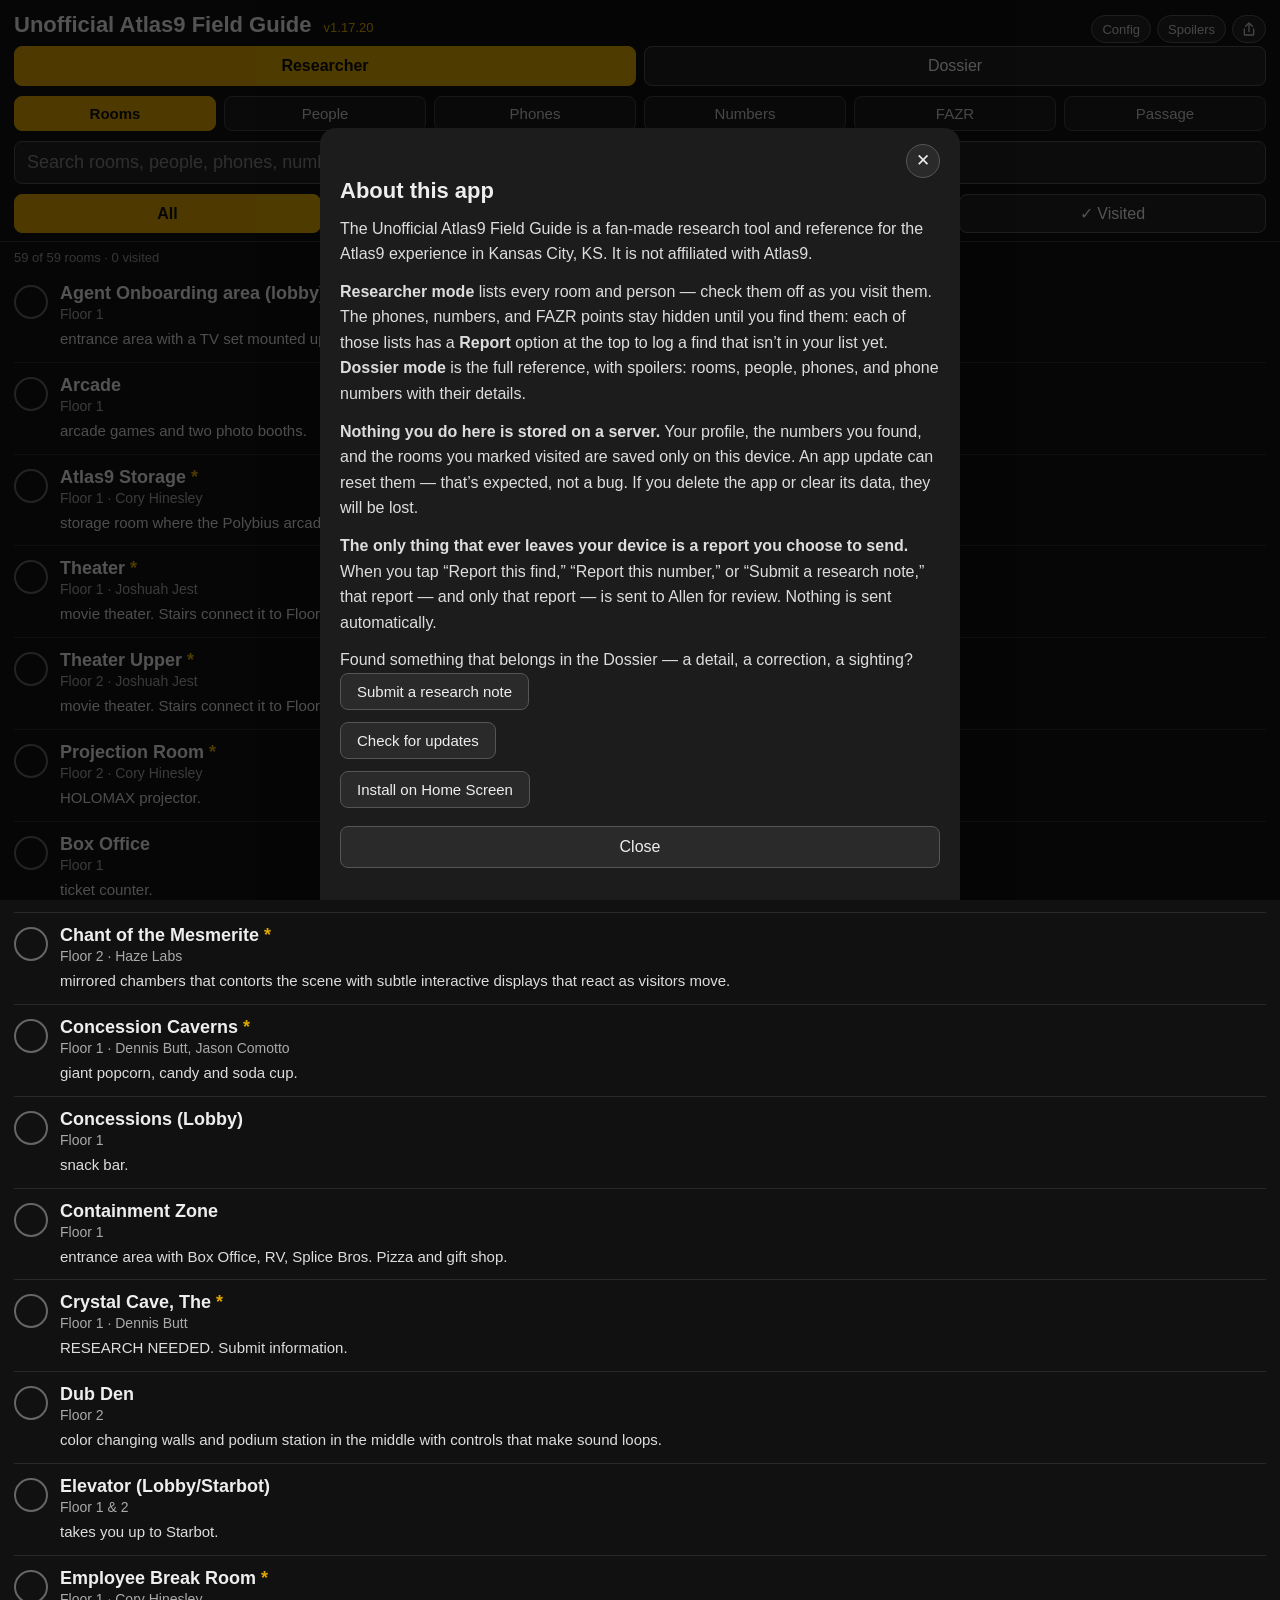
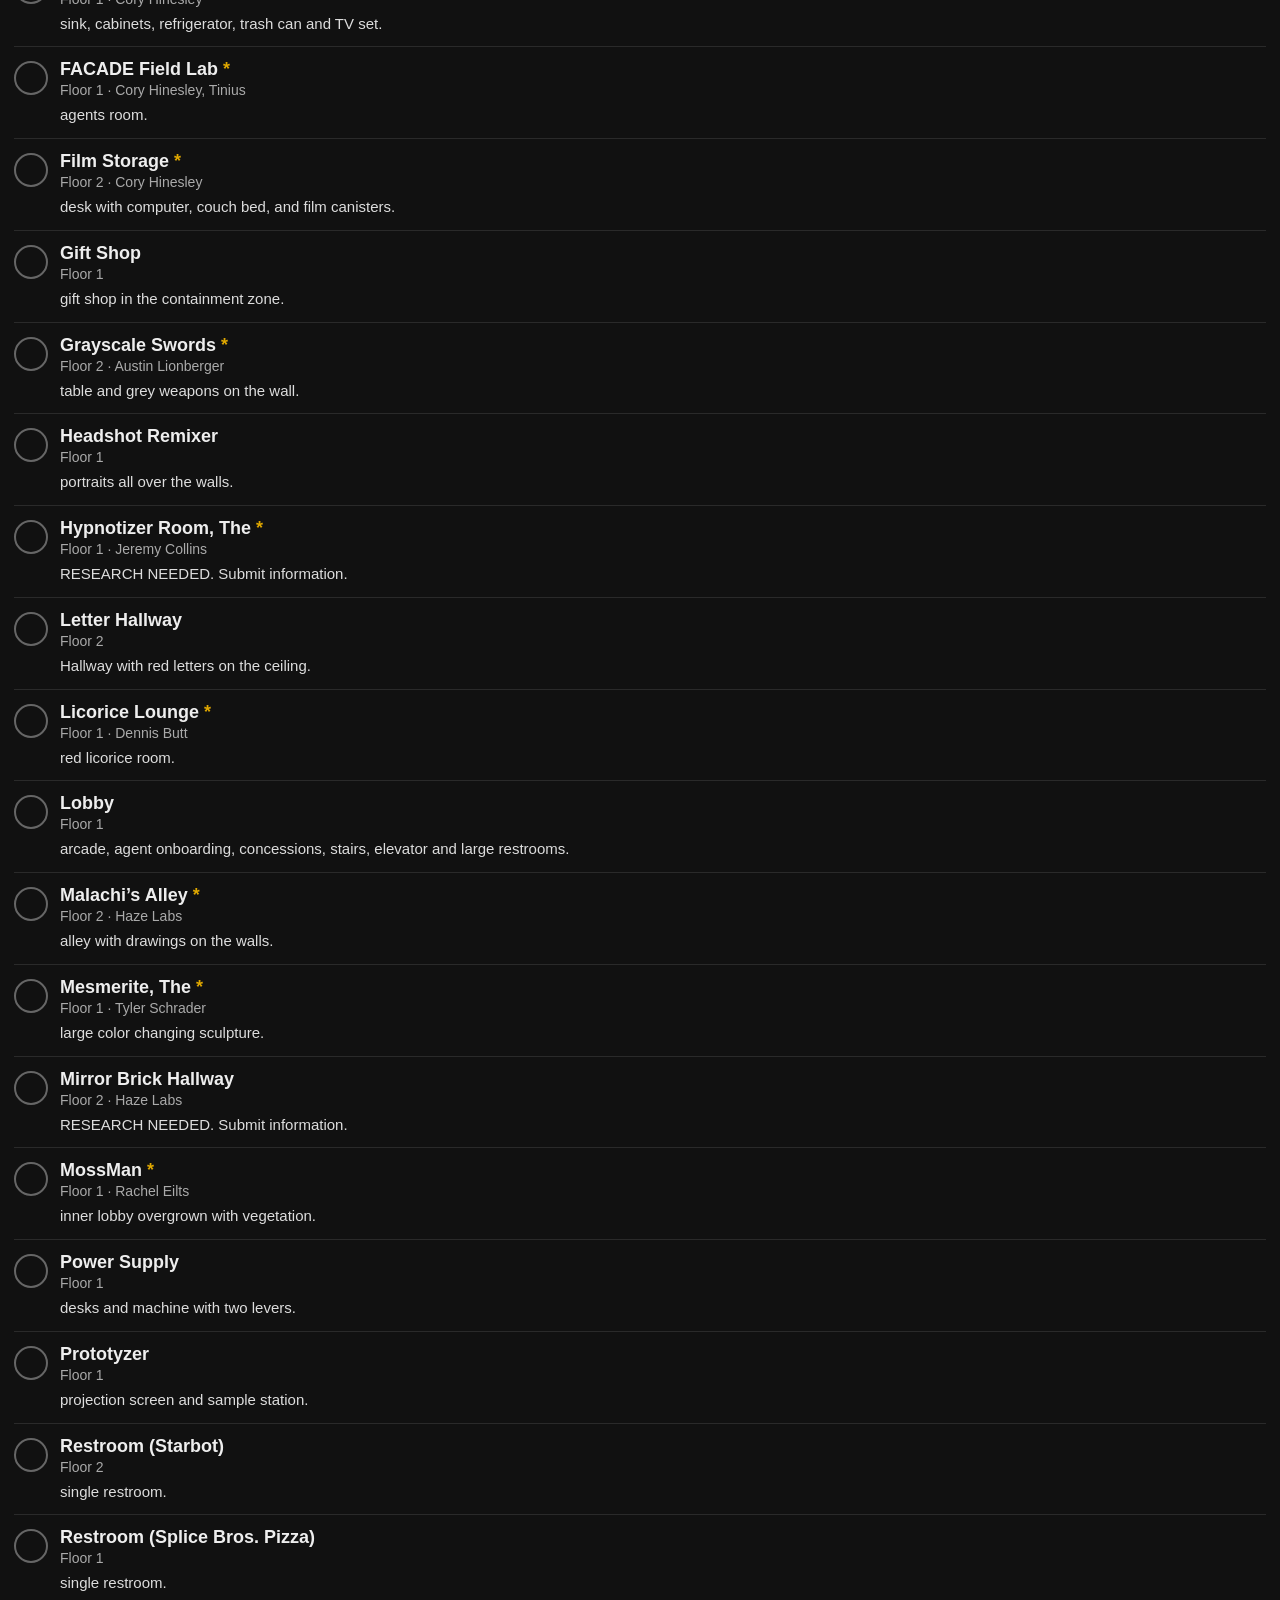
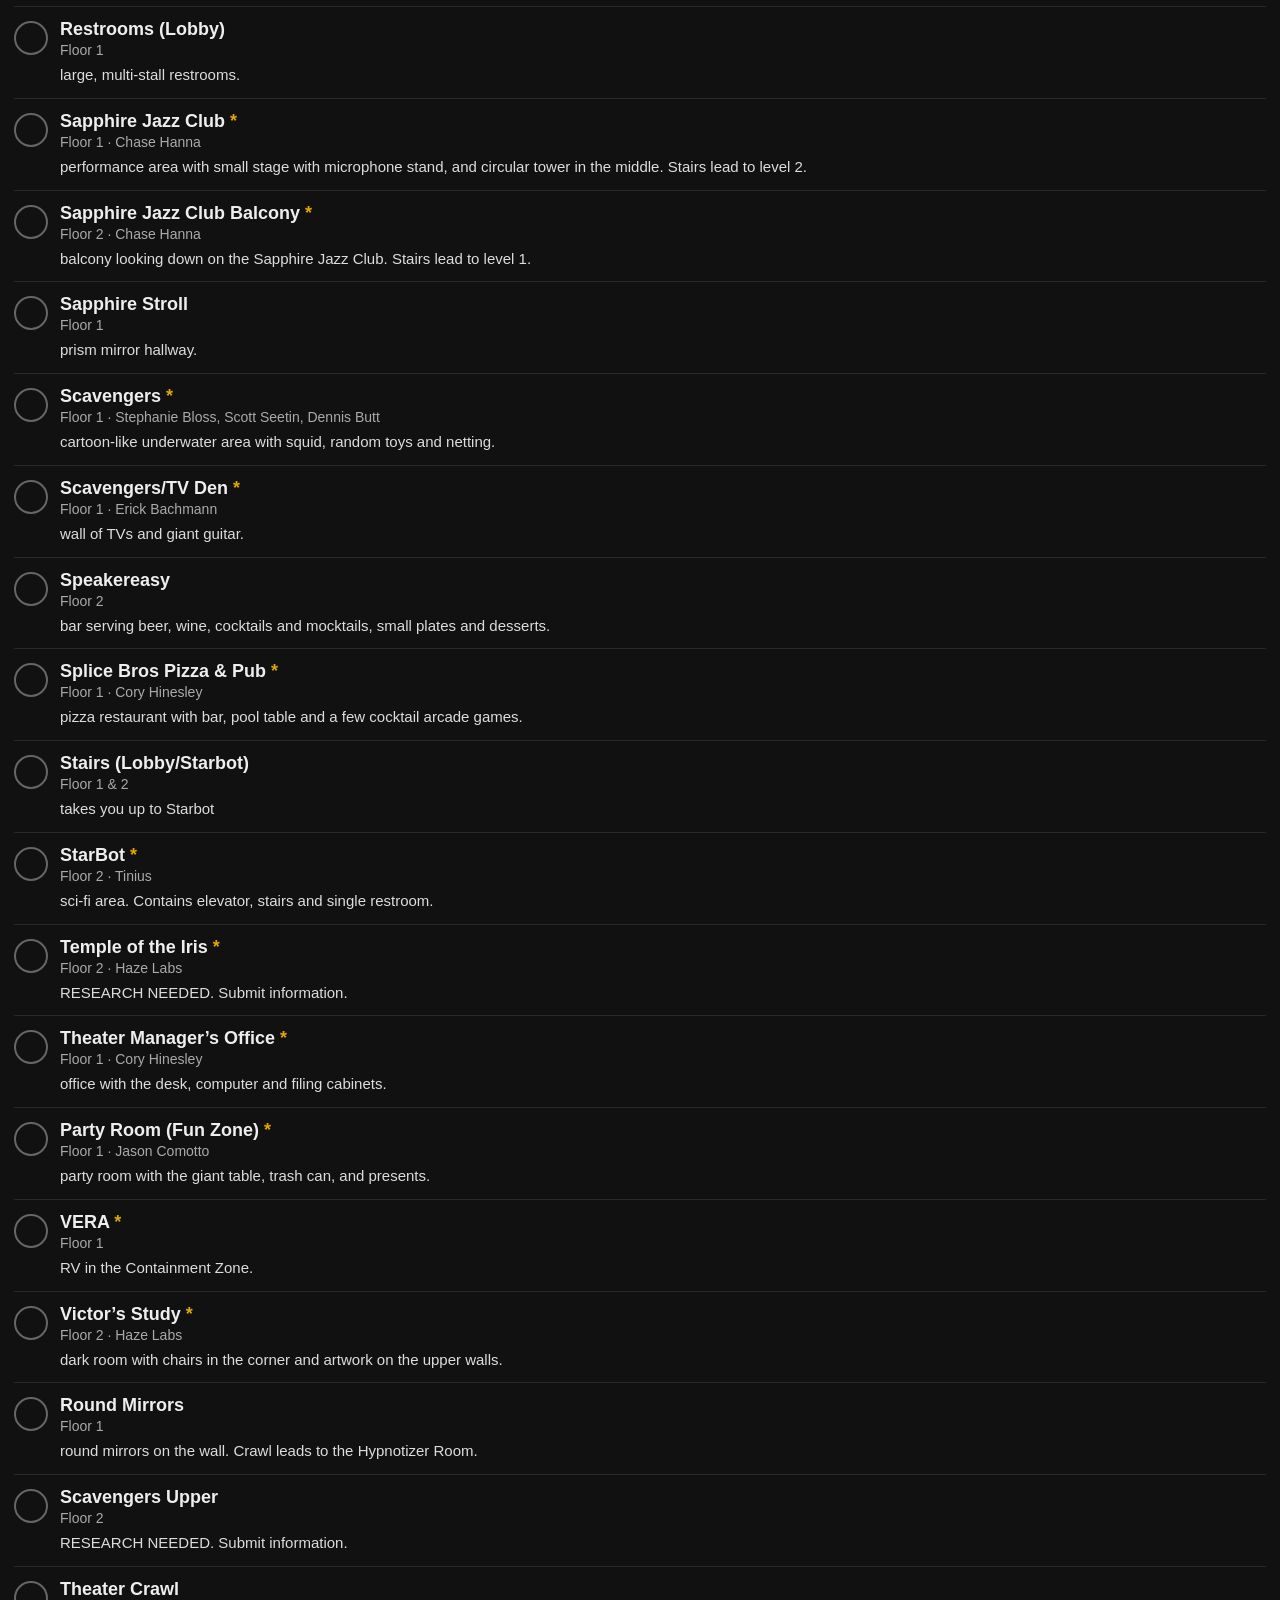
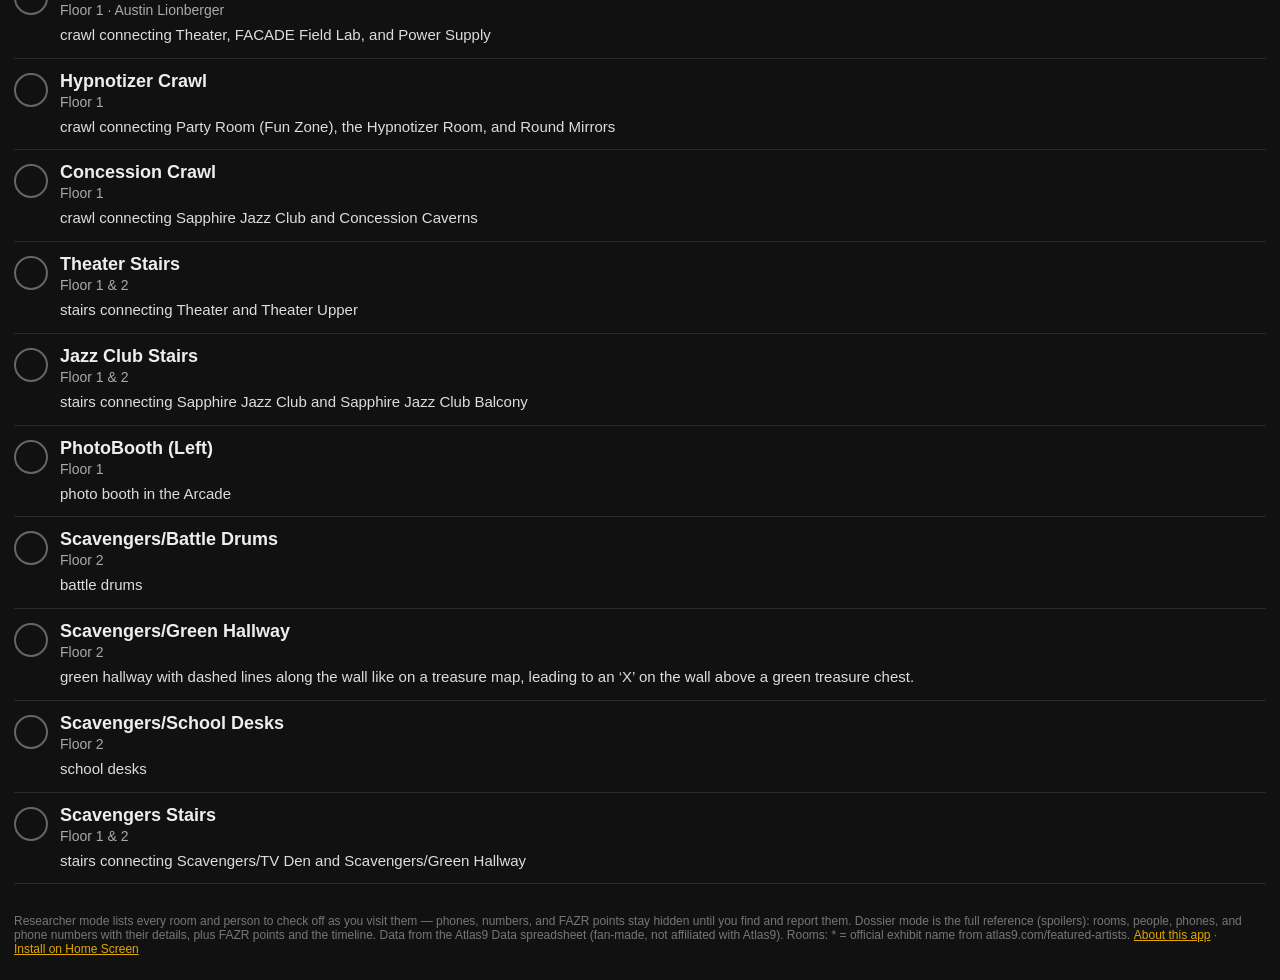
==== WebApp/FieldGuide/index.html @ 4554fd03 "Rename WebApp/V0 to FieldGuide-V0 and WebApp/V1 to FieldGuide" ====
<!DOCTYPE html>
<html lang="en">
<head>
<meta charset="utf-8">
<meta name="viewport" content="width=device-width, initial-scale=1">
<meta name="apple-mobile-web-app-capable" content="yes">
<meta name="mobile-web-app-capable" content="yes">
<title>Unofficial Atlas9 Field Guide</title>
<meta name="apple-mobile-web-app-title" content="A9 Guide">
<link rel="apple-touch-icon" href="apple-touch-icon.png">
<style>
  * { box-sizing: border-box; }
  button { touch-action: manipulation; }
  body { margin: 0; font-family: -apple-system, "Segoe UI", Roboto, Helvetica, Arial, sans-serif; background: #111; color: #eee; }
  header { position: -webkit-sticky; position: sticky; top: 0; background: #111; padding: 12px 14px 8px; border-bottom: 1px solid #333; z-index: 2; }
  h1 { margin: 0 0 8px; font-size: 22px; }
  h1 small { font-weight: normal; color: #999; font-size: 14px; }
  #ver { color: #e0a800; font-size: 13px; font-weight: normal; margin-left: 6px; background: none; border: none; padding: 0; cursor: pointer; font-family: inherit; }
  .toprow { display: flex; align-items: center; justify-content: space-between; }
  .topbtns { display: flex; gap: 6px; }
  #spoilerBtn { font-size: 13px; padding: 5px 10px; border-radius: 20px; border: 1px solid #555; background: #222; color: #ccc; cursor: pointer; }
  #spoilerBtn.on { background: #e0a800; border-color: #e0a800; color: #111; font-weight: bold; }
  /* Config pill (v1.17.15): same pill as Spoilers, next to it — the
     Guide gets a Config sheet like the Wayfinder's. */
  #configBtn { font-size: 13px; padding: 5px 10px; border-radius: 20px; border: 1px solid #555; background: #222; color: #ccc; cursor: pointer; }
  /* Header icon button (v1.17.4): Share is an icon, not a pill — same
     border/background as the pills, just a glyph. */
  .iconBtn { font-size: 13px; padding: 5px 8px; border-radius: 20px; border: 1px solid #555; background: #222; color: #ccc; cursor: pointer; line-height: 0; }
  .iconBtn svg { width: 16px; height: 16px; vertical-align: middle; }
  .tabs { display: flex; gap: 8px; margin-bottom: 10px; }
  .tabs button { flex: 1; font-size: 16px; padding: 10px 0; border-radius: 8px; border: 1px solid #555; background: #222; color: #eee; cursor: pointer; }
  .tabs button.on { background: #e0a800; border-color: #e0a800; color: #111; font-weight: bold; }
  #q { width: 100%; font-size: 18px; padding: 10px 38px 10px 12px; border-radius: 8px; border: 1px solid #555; background: #222; color: #eee; }
  /* search clear buttons (v1.17.1): an explicit x at the right of every
     search box — the native type=search clear button does not reliably
     appear in the installed (standalone) app, so each box gets its own. */
  .searchWrap { position: relative; display: block; }
  .searchClear { position: absolute; right: 6px; top: 50%; transform: translateY(-50%); border: none; background: transparent; color: #999; font-size: 20px; cursor: pointer; padding: 4px 10px; }
  .searchClear.hidden { display: none; }
  #q::placeholder { color: #888; }
  .filters { display: flex; gap: 8px; margin-top: 10px; }
  .filters button { flex: 1; font-size: 16px; padding: 9px 0; border-radius: 8px; border: 1px solid #555; background: #222; color: #eee; cursor: pointer; }
  .filters button.on { background: #e0a800; border-color: #e0a800; color: #111; font-weight: bold; }
  .subtabs { display: flex; gap: 8px; margin-bottom: 10px; }
  .subtabs button { flex: 1; font-size: 15px; padding: 8px 0; border-radius: 8px; border: 1px solid #444; background: #1c1c1c; color: #ccc; cursor: pointer; }
  .subtabs button.on { background: #e0a800; border-color: #e0a800; color: #111; font-weight: bold; }
  .subtabs.hidden { display: none; }
  /* narrow screens (v1.12.1, updated v1.16.0): wrap the 6 Dossier tabs 3+3
     and the 6 FAZR type filters 3+3, all buttons equal width so both rows
     look even. The 4-button Rooms filter still fits in one row at 390px,
     so it is left alone. Wide screens keep the single row exactly as
     before. */
  @media (max-width: 600px) {
    .subtabs { flex-wrap: wrap; }
    .subtabs button { flex: 0 0 calc((100% - 16px) / 3); }
    #fazrTypeFilters { flex-wrap: wrap; }
    #fazrTypeFilters button { flex: 0 0 calc((100% - 16px) / 3); }
  }
  .hidden { display: none; }
  #count { color: #999; font-size: 13px; padding: 8px 14px 0; }
  #list { padding: 6px 14px 30px; }
  .item { border-bottom: 1px solid #2a2a2a; padding: 12px 0; display: flex; gap: 12px; cursor: pointer; }
  .item.static { cursor: default; }
  .item .body { flex: 1; min-width: 0; }
  .item .thumb { flex: 0 0 auto; width: 64px; height: 64px; object-fit: cover; border-radius: 8px; margin-top: 2px; }
  /* detail sheet */
  #sheetWrap { position: fixed; inset: 0; background: rgba(0,0,0,0.65); z-index: 10; display: none; align-items: flex-end; justify-content: center; }
  #sheetWrap.open { display: flex; }
  #sheet { background: #1c1c1c; width: 100%; max-width: 640px; max-height: 88vh; overflow-y: auto; border-radius: 16px 16px 0 0; padding: 10px 18px 28px; }
  /* Top close (v1.17.6, like the Wayfinder): a sticky row holding an × at
     the top-right, so a long sheet can be closed from the top without
     scrolling to the Close button at the bottom. The grab handle is gone —
     it was decoration promising a swipe-down the app doesn't have. */
  #sheet .sheetTop { position: sticky; top: 0; z-index: 2; display: flex; align-items: flex-start; justify-content: flex-end; background: #1c1c1c; }
  #sheet .sheetX { flex-shrink: 0; width: 34px; height: 34px; border-radius: 50%; border: 1px solid #555; background: #2a2a2a; color: #eee; font-size: 17px; line-height: 1; cursor: pointer; }
  #sheet h2 { margin: 0 0 4px; font-size: 22px; }
  #sheet h2 .star { color: #e0a800; }
  #sheet h2 .unconf { color: #e0a800; font-weight: normal; font-size: 14px; }
  #sheet .meta { color: #aaa; font-size: 15px; margin: 2px 0; }
  #sheet .desc { margin-top: 12px; font-size: 16px; line-height: 1.55; color: #ddd; }
  /* spoiler detail (v1.16.0, two-field room model): the hidden thing, shown
     only with spoilers on — gold left border so it reads as spoiler content. */
  #sheet .desc.spoilerDetail { border-left: 3px solid #e0a800; padding-left: 12px; }
  #sheet .notes { margin-top: 12px; font-size: 15px; line-height: 1.5; color: #bbb; font-style: italic; }
  #sheet .photo { width: 100%; border-radius: 10px; margin-top: 12px; }
  #sheet .close { display: block; width: 100%; margin-top: 18px; font-size: 16px; padding: 11px 0; border-radius: 8px; border: 1px solid #555; background: #2a2a2a; color: #eee; cursor: pointer; }
  #sheet .transcript { margin-top: 12px; font-size: 15px; line-height: 1.55; color: #ddd; white-space: pre-wrap; background: #222; border-radius: 8px; padding: 12px; }
  #sheet .transcript.hidden { display: none; }
  #sheet .transcriptBtn { display: block; width: 100%; margin-top: 12px; font-size: 15px; padding: 10px 0; border-radius: 8px; border: 1px solid #555; background: #2a2a2a; color: #eee; cursor: pointer; }
  #sheet.large { max-height: 95vh; padding: 16px 20px 32px; }
  #sheet .profileNote { background: #222; border: 1px solid #444; border-radius: 10px; padding: 14px; font-size: 15px; line-height: 1.55; color: #bbb; margin-top: 14px; }
  #sheet .profileForm label { display: block; margin-top: 18px; font-size: 16px; color: #ccc; }
  #sheet .profileForm input { width: 100%; font-size: 18px; padding: 13px; border-radius: 10px; border: 1px solid #555; background: #222; color: #eee; margin-top: 6px; font-family: inherit; }
  #sheet .profileForm .saveBtn { display: block; width: 100%; margin-top: 22px; font-size: 18px; padding: 14px 0; border-radius: 10px; border: 1px solid #e0a800; background: #e0a800; color: #111; font-weight: bold; cursor: pointer; }
  #sheet .aboutBody { margin-top: 12px; font-size: 16px; line-height: 1.6; color: #ddd; }
  #sheet .aboutBody p { margin: 0 0 12px; }
  #sheet .aboutBody ul { margin: 0 0 12px; padding-left: 20px; }
  #sheet .aboutBody li { margin-bottom: 4px; }
  #sheet .steps { margin: 0 0 12px 20px; line-height: 1.6; }
  #sheet .steps li { margin-bottom: 8px; }
  footer button { background: none; border: none; color: #e0a800; font-size: 12px; padding: 0; cursor: pointer; text-decoration: underline; }
  #sheet .visitBtn { display: block; width: 100%; margin-top: 12px; font-size: 15px; padding: 10px 0; border-radius: 8px; border: 1px solid #555; background: #2a2a2a; color: #eee; cursor: pointer; }
  #sheet .visitBtn.done { background: #e0a800; color: #111; font-weight: bold; }
  /* detail-sheet action row (Allen, 2026-11-18): Submit a research note on
     its own row, then Mark + Close side by side — the Mark button used to
     render as an unstyled browser default next to the styled buttons. */
  #sheet .btnRow { display: flex; gap: 10px; margin-top: 12px; }
  #sheet .btnRow .visitBtn, #sheet .btnRow .close { flex: 1; min-width: 0; margin-top: 0; }
  /* room connections (v1.9.4): "Connects to:" list on the room sheet — each
     row is a button that opens that room's card, styled like the list rows */
  #sheet .connHead { margin-top: 18px; font-size: 15px; font-weight: bold; color: #ccc; }
  #sheet .connRow { display: flex; align-items: center; gap: 10px; width: 100%; padding: 12px 2px; background: none; border: none; border-bottom: 1px solid #2a2a2a; color: #eee; font-size: 16px; text-align: left; cursor: pointer; font-family: inherit; }
  #sheet .connRow .name { flex: 1; min-width: 0; }
  #sheet .connRow .meta { color: #aaa; font-size: 14px; white-space: nowrap; }
  #sheet .connRow .chev { color: #aaa; font-size: 18px; }
  /* FAZR rows (v1.9.7): same look as "Connects to:" rows, but plain text
     (not tappable) — the FAZR detail sheet opens from the FAZR list,
     not from the room sheet. */
  #sheet .fazrRow { padding: 12px 2px; border-bottom: 1px solid #2a2a2a; color: #eee; font-size: 16px; }
  /* FAZR detail sheet (v1.12.0): the room name at the top is a tappable
     title (h2-styled button) that opens the room's detail sheet. */
  #sheet .titleLink { display: flex; align-items: center; gap: 10px; width: 100%; padding: 0; margin: 0 0 4px; background: none; border: none; color: #eee; font-size: 22px; font-weight: bold; text-align: left; cursor: pointer; font-family: inherit; }
  #sheet .titleLink .chev { color: #aaa; font-size: 18px; margin-left: auto; }
  /* Wayfinder (v1.10.0): the floor-change divider between route steps. */
  #sheet .wfVia { text-align: center; color: #e0a800; font-size: 14px; padding: 10px 0 2px; }
  #sheet .wfSummary { margin-top: 6px; font-size: 16px; color: #ddd; }
  .check { flex: 0 0 auto; width: 34px; height: 34px; margin-top: 2px; border-radius: 50%; border: 2px solid #666; background: transparent; color: transparent; font-size: 20px; line-height: 30px; text-align: center; cursor: pointer; padding: 0; }
  .check.done { background: #e0a800; border-color: #e0a800; color: #111; }
  .delBtn { flex: 0 0 auto; width: 30px; height: 30px; margin-top: 4px; border-radius: 50%; border: 1px solid #555; background: transparent; color: #999; font-size: 15px; line-height: 28px; text-align: center; cursor: pointer; padding: 0; }
  .item .name { font-size: 18px; font-weight: bold; }
  .item .name .star { color: #e0a800; }
  .item .name .unconf { color: #e0a800; font-weight: normal; font-size: 14px; }
  /* FAZR Dossier tab (v1.11.0): small type badge next to the room name.
     Unscoped (v1.12.0) so the FAZR detail sheet title can reuse it. */
  .fazrType { font-size: 12px; font-weight: normal; color: #e0a800; border: 1px solid #555; border-radius: 10px; padding: 2px 8px; margin-left: 6px; vertical-align: 2px; white-space: nowrap; }
  .item .meta { color: #aaa; font-size: 14px; margin-top: 2px; }
  .item .desc { margin-top: 6px; font-size: 15px; line-height: 1.45; color: #ddd; }
  .item .desc:empty { display: none; }
  .item .notes { margin-top: 6px; font-size: 14px; line-height: 1.45; color: #bbb; font-style: italic; }
  .item .notes:empty { display: none; }
  .empty { color: #888; padding: 20px 0; text-align: center; }
  .spoilerHidden { color: #888; font-style: italic; }
  /* hunt */
  .huntBox { padding: 14px 0 6px; }
  .huntBox .big { font-size: 17px; font-weight: bold; margin-bottom: 8px; }
  .huntRow { display: flex; gap: 8px; }
  .huntRow input { flex: 1; min-width: 0; font-size: 20px; padding: 12px 40px 12px 12px; border-radius: 8px; border: 1px solid #555; background: #222; color: #eee; text-transform: uppercase; }
  .huntInputWrap { position: relative; flex: 1; display: flex; min-width: 0; }
  .huntRow .huntClear { position: absolute; right: 6px; top: 50%; transform: translateY(-50%); border: none; background: transparent; color: #e05252; font-size: 22px; cursor: pointer; padding: 4px 10px; }
  .huntClear.hidden { display: none; }
  .huntRow button { font-size: 17px; padding: 0 18px; border-radius: 8px; border: 1px solid #e0a800; background: #e0a800; color: #111; font-weight: bold; cursor: pointer; }
  .progress { margin-top: 12px; font-size: 15px; color: #ccc; }
  .progress .bar { height: 10px; background: #2a2a2a; border-radius: 5px; margin-top: 6px; overflow: hidden; }
  .progress .bar i { display: block; height: 100%; background: #e0a800; }
  .result { margin-top: 14px; padding: 14px; border-radius: 10px; background: #1c1c1c; }
  .result.good { border: 1px solid #3a7d3a; }
  .result.new { border: 1px solid #e0a800; }
  .result.warn { border: 1px solid #e0a800; }
  .result .rtitle { font-size: 19px; font-weight: bold; }
  .result .rmeta { color: #aaa; font-size: 14px; margin-top: 4px; }
  .result .rdesc { margin-top: 8px; font-size: 15px; line-height: 1.5; color: #ddd; }
  .foundIn { margin-top: 8px; font-size: 14px; line-height: 1.5; color: #aaa; }
  .foundIn div { margin-top: 2px; }
  .result label { display: block; margin-top: 12px; font-size: 14px; color: #aaa; }
  .result input, .result textarea { width: 100%; font-size: 16px; padding: 10px; border-radius: 8px; border: 1px solid #555; background: #222; color: #eee; margin-top: 4px; font-family: inherit; }
  .result textarea { min-height: 70px; }
  .result .cancelBtn { display: block; width: 100%; margin-top: 10px; font-size: 16px; padding: 11px 0; border-radius: 8px; border: 1px solid #555; background: transparent; color: #ccc; cursor: pointer; }
  .result .submitBtn { display: block; width: 100%; margin-top: 10px; font-size: 16px; padding: 11px 0; border-radius: 8px; border: 1px solid #e0a800; background: #e0a800; color: #111; font-weight: bold; cursor: pointer; }
  /* telephone dial pad */
  .dialpad { display: grid; grid-template-columns: repeat(3, 1fr); gap: 8px; margin-top: 12px; }
  .dialpad button { font-size: 24px; padding: 12px 0 8px; border-radius: 10px; border: 1px solid #555; background: #222; color: #eee; cursor: pointer; line-height: 1.1; }
  .dialpad button .sub { display: block; font-size: 11px; color: #888; letter-spacing: 2px; margin-top: 2px; }
  .dialpad button:active { background: #333; }
  footer { color: #777; font-size: 12px; padding: 0 14px 24px; }
</style>
</head>
<body>
<div id="updateBar" style="position:fixed;top:0;left:0;right:0;z-index:5;display:none;background:#e0a800;color:#111;font-size:15px;padding:10px 14px;align-items:center;gap:10px;justify-content:space-between"><span style="flex:1">A new version of the guide is available.</span><button id="updateBtn" style="font-size:15px;font-weight:bold;padding:6px 14px;border-radius:8px;border:1px solid #111;background:#111;color:#e0a800;cursor:pointer;white-space:nowrap">Update</button><button id="updateDismissBtn" style="font-size:15px;font-weight:bold;padding:6px 14px;border-radius:8px;border:1px solid #111;background:transparent;color:#111;cursor:pointer;white-space:nowrap">Dismiss</button></div>
<header>
  <div class="toprow">
    <h1>Unofficial Atlas9 Field Guide <button id="ver" aria-label="Release notes"></button></h1>
    <div class="topbtns">
      <button id="configBtn">Config</button>
      <button id="spoilerBtn" aria-pressed="true">Spoilers</button>
      <button id="guideShareBtn" class="iconBtn" aria-label="Share this app" title="Share this app"><svg viewBox="0 0 24 24" fill="none" stroke="currentColor" stroke-width="2" stroke-linecap="round" stroke-linejoin="round"><path d="M12 16V4"/><path d="M7 8l5-5 5 5"/><path d="M5 12v8a1 1 0 0 0 1 1h12a1 1 0 0 0 1-1v-8"/></svg></button>
    </div>
  </div>
  <div class="tabs">
    <button data-tab="hunt" class="on">Researcher</button>
    <button data-tab="dossier">Dossier</button>
  </div>
  <div class="subtabs hidden" id="dossierTabs">
    <button data-dossier="rooms" class="on">Rooms</button>
    <button data-dossier="people">People</button>
    <button data-dossier="phones">Phones</button>
    <button data-dossier="numbers">Numbers</button>
    <button data-dossier="fazr">FAZR</button>
    <button data-dossier="timeline">Timeline</button>
    <button data-dossier="passage">Passage</button>
  </div>
  <span class="searchWrap"><input id="q" type="search" placeholder="Search…" autocomplete="off"><button id="qClear" class="searchClear hidden" aria-label="Clear search">✕</button></span>
  <div class="filters" id="levelFilters">
    <button data-level="all" class="on">All</button>
    <button data-level="1">Floor 1</button>
    <button data-level="2">Floor 2</button>
    <button data-level="visited">✓ Visited</button>
  </div>
  <div class="filters hidden" id="fazrTypeFilters">
    <button data-fazrtype="all" class="on">All</button>
    <button data-fazrtype="FAZR">FAZR</button>
    <button data-fazrtype="Computer">Computer</button>
    <button data-fazrtype="Movie Poster">Movie Poster</button>
    <button data-fazrtype="INTERFAZE">INTERFAZE</button>
    <button data-fazrtype="FAZR-Portal">FAZR-Portal</button>
  </div>
</header>
<div id="count"></div>
<div id="list"></div>
<div id="sheetWrap"><div id="sheet"></div></div>
<footer>Researcher mode lists every room and person to check off as you visit them — phones, numbers, and FAZR points stay hidden until you find and report them. Dossier mode is the full reference (spoilers): rooms, people, phones, and phone numbers with their details, plus FAZR points and the timeline. Data from the Atlas9 Data spreadsheet (fan-made, not affiliated with Atlas9). Rooms: * = official exhibit name from atlas9.com/featured-artists. <button id="aboutBtn">About this app</button> · <button id="installBtn">Install on Home Screen</button></footer>
<script>
const APP_VERSION = '1.17.20';
/* Physical keyboard: desktop browsers have a fine pointer (mouse/trackpad);
   phones and tablets have a coarse pointer (touch) and no keyboard. The hunt
   input stays readonly on touch devices so the on-screen keyboard never pops
   up over the dial pad, but is editable on desktop so digits can be typed. */
const hasKeyboard = window.matchMedia('(pointer: fine)').matches;
document.getElementById('ver').textContent = 'v' + APP_VERSION;
document.getElementById('ver').addEventListener('click', openReleaseNotes);
const FORM_URL = 'https://docs.google.com/forms/d/e/1FAIpQLSd_pYVPk-SKvEPa5NzRvQ12NdcC5CFWemMcTUDFXWi7CNTgcg/viewform';
const FORM_ENTRY = { number: '1374229631', room: '479547862', onwhat: '1991468258', said: '1344508081', agent: '34120854', email: '2073283127', text: '1014662962' };
const RESEARCH_FORM_URL = 'https://docs.google.com/forms/d/e/1FAIpQLSceMVSAV7Ftea5aQto59eDOZGeZrIZKFcddHl3MkiY3V77pGA/viewform';
const RESEARCH_FORM_ENTRY = { about: '2144553325', found: '1939760705', where: '828332630', agent: '385676025', email: '420727312', text: '480972557' };
let data = { rooms: [], people: [], phones: [], telephones: [], timeline: [], fazr: [] };
let tab = 'hunt';
let dossier = 'rooms';
let level = 'all';
/* FAZR Dossier tab (v1.11.0, updated v1.16.0): type filter state — 'all'
   or one of the five types present in fazr.json (FAZR / Computer /
   Movie Poster / INTERFAZE / FAZR-Portal). */
let fazrType = 'all';
const VISIT_KEY = 'a9-visited-rooms';
let visited = new Set(JSON.parse(localStorage.getItem(VISIT_KEY) || '[]'));
/* Film Reel Storage moved L1 -> L2 in the Template (v1.8.4 rooms swap) —
   carry any saved visited checkmark for the old key over to the new one. */
if (visited.has('1|Film Reel Storage')) { visited.delete('1|Film Reel Storage'); visited.add('2|Film Reel Storage'); saveVisited(); }
function roomKey(r) { return r.level + '|' + r.name; }
function saveVisited() { localStorage.setItem(VISIT_KEY, JSON.stringify([...visited])); }
/* Counts that survive renames (v1.17.1): a visited/found key is only
   counted when it still resolves to a current room, telephone or FAZR
   point — a renamed room (or a reworded FAZR description) orphans its
   old key, and the raw set size reads high, as the v1.17.0 browser
   check showed ("2 rooms visited" with only Lobby listed). Stale keys
   are NOT deleted — a future rename back would revive them. */
function visitedCount() {
  let n = 0;
  visited.forEach(k => { if (data.rooms.some(r => roomKey(r) === k)) n++; });
  return n;
}
function foundFazrCount() {
  let n = 0;
  foundFazr.forEach(k => { if (data.fazr.some(f => fazrKey(f) === k)) n++; });
  return n;
}
function foundTelephonesCount() {
  let n = 0;
  foundTelephones.forEach(k => { if (data.telephones.some(t => telephoneKey(t) === k)) n++; });
  return n;
}
/* Spoilers always start OFF on every launch (Allen, 2026-11-18) — the toggle
   still works within a session, but the on-state is never remembered. */
let noSpoilers = true;
const FOUND_KEY = 'a9-found-numbers';
let found = new Set(JSON.parse(localStorage.getItem(FOUND_KEY) || '[]'));
function saveFound() { localStorage.setItem(FOUND_KEY, JSON.stringify([...found])); }
/* dossier checklists: people located, physical telephones found, + number
   entries found (per entry, not per unique number — the 55-row Numbers list
   is the checklist; the old a9-found-phones key is kept so saved checkmarks
   survive the Phones/Numbers split) */
const LOCATED_KEY = 'a9-located-people';
let located = new Set(JSON.parse(localStorage.getItem(LOCATED_KEY) || '[]'));
/* Burny rename (v1.8.3): the Dossier's "Burny (sp?)" is confirmed as "Burny"
   by Atlas9's own videos, so the name lost its qualifier — carry any saved
   checkmark for the old name over to the new one. */
if (located.has('Burny (sp?)')) { located.delete('Burny (sp?)'); located.add('Burny'); saveLocated(); }
/* Casper rename (v1.8.5): the Template's plain "Casper Voss" replaces the
   Dossier's "Casper Voss (d.o.b 7/13/xx)" — carry any saved checkmark over. */
if (located.has('Casper Voss (d.o.b 7/13/xx)')) { located.delete('Casper Voss (d.o.b 7/13/xx)'); located.add('Casper Voss'); saveLocated(); }
function saveLocated() { localStorage.setItem(LOCATED_KEY, JSON.stringify([...located])); }
const FOUND_PHONES_KEY = 'a9-found-phones';
let foundPhones = new Set(JSON.parse(localStorage.getItem(FOUND_PHONES_KEY) || '[]'));
function saveFoundPhones() { localStorage.setItem(FOUND_PHONES_KEY, JSON.stringify([...foundPhones])); }
/* the Numbers list is a list of KNOWN NUMBERS (Allen, 2026-11-18) — one row
   per unique number, not one per Directory row (55 rows, 24 numbers). The
   checklist is per number too; phoneKey is now just the number string. */
function phoneKey(p) { return p.number; }
/* v1.8.10 migration: any per-row checkmark (old key "number|description|
   foundIn|foundOn") carries over to its number. */
{
  const migrated = new Set();
  let changed = false;
  for (const k of foundPhones) {
    if (k.includes('|')) { migrated.add(k.split('|')[0]); changed = true; }
    else migrated.add(k);
  }
  if (changed) { foundPhones = migrated; saveFoundPhones(); }
}
/* siblings = every Directory row for this number; descriptions = the distinct
   ones (usually one — 8000 is the exception: Frank's VM / Melissa's VM). */
function numberSibs(p) { return data.phones.filter(x => normNum(x.number) === normNum(p.number)); }
function numberDescs(p) { return [...new Set(numberSibs(p).map(x => x.description).filter(Boolean))]; }
/* missing-evidence flags, per number (Allen, 2026-11-18): a number needs a
   recording/photo only when NO row for it has one — 314-112 has a photo on
   some rows, so it counts as photographed. */
function numberNeeds(p) {
  const sibs = numberSibs(p);
  return [!sibs.some(x => x.recording) ? 'needs recording' : '', !sibs.some(x => x.photo) ? 'needs photo' : ''].filter(Boolean).join(' · ');
}
function numberMatches(p, needle) {
  return numberSibs(p).some(x => [x.number, x.description, x.foundIn, x.foundOn, x.foundNotes].join(' ').toLowerCase().includes(needle));
}
function uniqueNumbers() {
  const seen = new Map();
  for (const p of data.phones) {
    const k = normNum(p.number);
    if (!seen.has(k)) seen.set(k, p);
  }
  return [...seen.values()];
}
/* one summary row for a number (list + search): bare number, description(s)
   only with spoilers on, missing-evidence flags always. */
function numberRowHTML(p) {
  const unconf = p.confirmed ? '' : ' <span class="unconf">(unconfirmed)</span>';
  const desc = !noSpoilers ? numberDescs(p).join(' · ') : '';
  const needs = numberNeeds(p);
  const done = numberFound(p);
  return '<div class="body"><div class="name">' + esc(p.number) + unconf + '</div>' +
    (desc ? '<div class="meta">' + esc(desc) + '</div>' : '') +
    (needs ? '<div class="meta">' + esc(needs) + '</div>' : '') +
    '</div>';
}
/* physical telephones found (per phone — the two Agent Room phones share a
   name, so the key carries the description too) */
const FOUND_TEL_KEY = 'a9-found-telephones';
let foundTelephones = new Set(JSON.parse(localStorage.getItem(FOUND_TEL_KEY) || '[]'));
function saveFoundTelephones() { localStorage.setItem(FOUND_TEL_KEY, JSON.stringify([...foundTelephones])); }
function telephoneKey(t) { return t.level + '|' + t.name + '|' + (t.description || ''); }
/* FAZR points found (v1.13.0, Allen 2026-11-19): per point — several rooms
   have multiple FAZR points, so the key carries room + type + description
   (descriptions are distinct within a room). The one blank description
   (Grayscale Swords) falls back to its index within the room+type group. */
const FOUND_FAZR_KEY = 'a9-found-fazr';
let foundFazr = new Set(JSON.parse(localStorage.getItem(FOUND_FAZR_KEY) || '[]'));
function saveFoundFazr() { localStorage.setItem(FOUND_FAZR_KEY, JSON.stringify([...foundFazr])); }
function fazrKey(f) {
  if (f.description) return f.room + '|' + f.type + '|' + f.description;
  const group = data.fazr.filter(x => x.room === f.room && x.type === f.type);
  return f.room + '|' + f.type + '|#' + group.indexOf(f);
}
/* Secret passages found (v1.16.0, Log a Find): a hidden connection you
   logged — "fromRoom|toRoom" — so Wayfinder can route through it and the
   room sheet can show it even with spoilers off. Only the passage you
   found is revealed, never the others. */
const FOUND_PASSAGES_KEY = 'a9-found-passages';
let foundPassages = new Set(JSON.parse(localStorage.getItem(FOUND_PASSAGES_KEY) || '[]'));
function saveFoundPassages() { localStorage.setItem(FOUND_PASSAGES_KEY, JSON.stringify([...foundPassages])); }
function passageKey(from, to) { return from + '|' + to; }
/* A spoiler FAZR point is visible when spoilers are on, or when you have
   logged it (v1.16.0): logging a find reveals just that one point, so it
   shows in the FAZR list, the room sheet's FAZR section and search even
   with spoilers off. */
function fazrVisible(f) {
  return !noSpoilers || !f.spoiler || foundFazr.has(fazrKey(f));
}
const PROFILE_KEY = 'a9-profile';
let profile = JSON.parse(localStorage.getItem(PROFILE_KEY) || '{}');
function saveProfile() { localStorage.setItem(PROFILE_KEY, JSON.stringify(profile)); }
function profileParams() {
  const out = {};
  if (profile.agent) out[FORM_ENTRY.agent] = profile.agent;
  if (profile.email) out[FORM_ENTRY.email] = profile.email;
  if (profile.text) out[FORM_ENTRY.text] = profile.text;
  return out;
}
function formUrlWith(params) {
  let url = FORM_URL + '?usp=pp_url';
  for (const k in params) url += '&entry.' + k + '=' + encodeURIComponent(params[k] || '');
  return url;
}
function researchUrlWith(params) {
  let url = RESEARCH_FORM_URL + '?usp=pp_url';
  for (const k in params) url += '&entry.' + k + '=' + encodeURIComponent(params[k] || '');
  return url;
}
function openResearchNote(about) {
  const params = {};
  if (about) params[RESEARCH_FORM_ENTRY.about] = about;
  if (profile.agent) params[RESEARCH_FORM_ENTRY.agent] = profile.agent;
  if (profile.email) params[RESEARCH_FORM_ENTRY.email] = profile.email;
  if (profile.text) params[RESEARCH_FORM_ENTRY.text] = profile.text;
  window.open(researchUrlWith(params), '_blank');
}
function profileFieldsHTML(prefix) {
  return '<label>Agent name or handle <span style="color:#888">(optional)</span><input id="' + prefix + 'Agent" type="text" placeholder="e.g. ALSPLACE" autocomplete="off" value="' + esc(profile.agent || '') + '"></label>' +
    '<label>Email <span style="color:#888">(optional)</span><input id="' + prefix + 'Email" type="email" placeholder="So Allen can reach you with a question" autocomplete="off" value="' + esc(profile.email || '') + '"></label>' +
    '<label>Text number <span style="color:#888">(optional)</span><input id="' + prefix + 'Text" type="tel" placeholder="A number Allen can text you at" autocomplete="off" value="' + esc(profile.text || '') + '"></label>';
}
function profileValues(prefix) {
  return {
    agent: (document.getElementById(prefix + 'Agent') || {}).value || '',
    email: (document.getElementById(prefix + 'Email') || {}).value || '',
    text: (document.getElementById(prefix + 'Text') || {}).value || ''
  };
}
const q = document.getElementById('q');
const list = document.getElementById('list');
const count = document.getElementById('count');
const levelFilters = document.getElementById('levelFilters');
const fazrTypeFilters = document.getElementById('fazrTypeFilters');
const dossierTabs = document.getElementById('dossierTabs');
const spoilerBtn = document.getElementById('spoilerBtn');
function setSpoilerBtn() {
  spoilerBtn.textContent = 'Spoilers';
  spoilerBtn.classList.toggle('on', !noSpoilers);
  spoilerBtn.setAttribute('aria-pressed', (!noSpoilers).toString());
}
spoilerBtn.addEventListener('click', () => {
  noSpoilers = !noSpoilers;
  setSpoilerBtn();
  render();
});
setSpoilerBtn();
/* About / first-run: explains the app and that nothing is stored on a server.
   Your profile, found numbers, and visited checkmarks live only on this device.
   The only thing that ever leaves the device is a report you choose to send. */
const WELCOME_KEY = 'a9-welcomed';
/* Release Notes (v1.17.6, like the Wayfinder): tapping the version number
   in the header opens this list, newest first. Notes stay terse and never
   name anything hidden — no hidden FAZR, hidden door, or hidden room. */
const WHATS_NEW = {
  '1.17.20': ['The room picker lists are sorted A–Z within each floor now.', 'Mesmerite no longer links straight to the Sapphire Jazz Club — that was old info; the route runs through the Hypnotizer Room now.'],
  '1.17.19': ['Crawls are passages, not rooms: report the room at the far end of a crawl and the crawl entrance opens up — no more picking the crawl itself as the destination.'],
  '1.17.18': ['Phones and Numbers in Researcher now read "X of ? found" with spoilers off, like FAZR and Passage — the real total shows with spoilers on.'],
  '1.17.17': ['The update bar now pops up over the title bar instead of sitting inside the header, with Update and Dismiss buttons — dismissing hides it until a newer version appears.', 'Phone and number counts now read "X of ? found" with spoilers off (the real total shows with spoilers on). Rooms, people and timeline still show their totals, since those lists show everything.'],
  '1.17.16': ['The update bar now sits right under the app name, in the fixed header.', 'After a passage report, the button says "Back to Passage".', 'Counts now read "X of ? found" with spoilers off (the real total shows with spoilers on), and say "you found them all!" when a list is complete.'],
  '1.17.15': ['Found secret passages now have a checkmark, like everything else — tap it to unmark one.', 'Config is here now, next to Spoilers: it has a Reset all button that erases everything saved on this device so you can start over.'],
  '1.17.14': ['The Passage tab now matches the other lists: "N of ? secret passages found" (the real total shows with spoilers on) and the yellow Report a Secret Passage box.'],
  '1.17.13': ['The Passage tab now works like the other lists: your found passages, then a "Found one not on your list yet?" box — notes you type there ride along into the report.', 'Fixed the stray " — " at the start of FAZR and phone reports.'],
  '1.17.12': ['The Passage tab now shows the secret passages you found, with a Report a Secret Passage button at the top.'],
  '1.17.11': ['No more Profile screen — every report now asks for your name and contact, and remembers them for next time.'],
  '1.17.10': ['The Profile screen now says an app update can reset your saved data — that is expected, not a bug.'],
  '1.17.9': ['Tapping Update now shows what changed in the new version.'],
  '1.17.8': ['The Release Notes sheet now has a Check for updates button.'],
  '1.17.7': ['Reporting a number now uses the room picker — ring picker and search — instead of typing the room.', 'The Report tab is now Passage: it goes straight to reporting a secret passage, the one report with no list of its own.', 'The room switcher while reporting now has a search box too.'],
  '1.17.6': ['Tapping the version number opens the release notes.', 'Sheets now close with an × at the top — the grab bar is gone.', 'Picked the wrong room while reporting? You can switch rooms right there now.'],
  '1.17.5': ['Rooms and People are now listed in full in Researcher — check them off as you visit.', 'Phones, Numbers and FAZR each have a Report button at the top of their list.', 'The room picker now has a ring picker above the search, like the Wayfinder.', 'Removing Key of Color (not a real room).'],
  '1.17.4': ['Share button in the header — QR code, copy link, native share.'],
  '1.17.3': ['Renamed to Unofficial Atlas9 Field Guide.'],
  '1.17.2': ['Added the missing reverse connections.'],
  '1.17.1': ['Fixed visited counts, reporting from a room sheet, and search clear buttons.'],
  '1.17.0': ['Researcher and Dossier share the same category lists; Researcher shows only what you found.'],
  '1.16.0': ['Researcher reworked as Log a Find.', 'Room descriptions split into a public description and a spoiler-only detail.']
};
const RELEASE_VERSIONS = ['1.17.16', '1.17.15', '1.17.14', '1.17.13', '1.17.12', '1.17.11', '1.17.10', '1.17.9', '1.17.8', '1.17.7', '1.17.6', '1.17.5', '1.17.4', '1.17.3', '1.17.2', '1.17.1', '1.17.0', '1.16.0'];
function releaseNotesHTML() {
  let html = '';
  for (const v of RELEASE_VERSIONS) {
    const notes = WHATS_NEW[v] || [];
    html += '<p><strong>v' + v + '</strong></p><ul>' + notes.map(n => '<li>' + esc(n) + '</li>').join('') + '</ul>';
  }
  return html;
}
/* Check for updates (shared by About and Release Notes, v1.17.8):
   fetches version.json; a newer version closes the sheet and shows the
   gold update bar, otherwise the message says you're current. */
function runUpdateCheck(msgEl) {
  msgEl.textContent = 'Checking…';
  fetch('version.json?v=' + Date.now()).then(r => r.json()).then(v => {
    const latest = (v && v.version) || '';
    if (latest && latest !== APP_VERSION) {
      msgEl.textContent = '';
      closeSheet();
      dismissedUpdateVersion = '';
      updateBar.style.display = 'flex';
    } else {
      msgEl.textContent = 'You are on the latest version (v' + APP_VERSION + ').';
    }
  }).catch(() => { msgEl.textContent = 'Could not check — are you online?'; });
}
function openReleaseNotes() {
  openSheet('<h2>Release Notes</h2><div class="aboutBody">' +
    '<p><button id="notesCheckUpdate" style="font-size:15px;padding:9px 16px;border-radius:8px;border:1px solid #555;background:#2a2a2a;color:#eee;cursor:pointer">Check for updates</button> <span id="notesUpdateMsg" style="color:#999;font-size:14px"></span></p>' +
    releaseNotesHTML() + '</div>', true);
  document.getElementById('notesCheckUpdate').addEventListener('click', () => runUpdateCheck(document.getElementById('notesUpdateMsg')));
}
/* What's new sheet (v1.17.9, like the Wayfinder): the current version's
   notes only, shown once after an update. The wording stays terse — a
   spoilers-off user reads this, so no hidden room or route is named. */
function whatsNewHTML(version) {
  const notes = WHATS_NEW[version] || [];
  return '<h2>What’s new in v' + version + '</h2>' +
    '<div class="aboutBody">' +
    (notes.length ? '<ul>' + notes.map(n => '<li>' + esc(n) + '</li>').join('') + '</ul>' : '<p>No notes for this version.</p>') +
    '</div>';
}
function openWhatsNew(version) {
  openSheet(whatsNewHTML(version), true);
}
function aboutHTML() {
  return '<h2>About this app</h2>' +
    '<div class="aboutBody">' +
    '<p>The Unofficial Atlas9 Field Guide is a fan-made research tool and reference for the Atlas9 experience in Kansas City, KS. It is not affiliated with Atlas9.</p>' +
    '<p><strong>Researcher mode</strong> lists every room and person — check them off as you visit them. The phones, numbers, and FAZR points stay hidden until you find them: each of those lists has a <strong>Report</strong> option at the top to log a find that isn’t in your list yet. <strong>Dossier mode</strong> is the full reference, with spoilers: rooms, people, phones, and phone numbers with their details.</p>' +
    '<p><strong>Nothing you do here is stored on a server.</strong> Your profile, the numbers you found, and the rooms you marked visited are saved only on this device. An app update can reset them — that’s expected, not a bug. If you delete the app or clear its data, they will be lost.</p>' +
    '<p><strong>The only thing that ever leaves your device is a report you choose to send.</strong> When you tap “Report this find,” “Report this number,” or “Submit a research note,” that report — and only that report — is sent to Allen for review. Nothing is sent automatically.</p>' +
    '<p>Found something that belongs in the Dossier — a detail, a correction, a sighting? <button id="aboutResearchNote" style="font-size:15px;padding:9px 16px;border-radius:8px;border:1px solid #555;background:#2a2a2a;color:#eee;cursor:pointer">Submit a research note</button></p>' +
    '<p><button id="aboutCheckUpdate" style="font-size:15px;padding:9px 16px;border-radius:8px;border:1px solid #555;background:#2a2a2a;color:#eee;cursor:pointer">Check for updates</button> <span id="aboutUpdateMsg" style="color:#999;font-size:14px"></span></p>' +
    (isStandalone ? '' : '<p><button id="aboutInstall" style="font-size:15px;padding:9px 16px;border-radius:8px;border:1px solid #555;background:#2a2a2a;color:#eee;cursor:pointer">Install on Home Screen</button></p>') +
    '</div>';
}
function openAbout() {
  openSheet(aboutHTML(), true);
  const inst = document.getElementById('aboutInstall');
  if (inst) inst.addEventListener('click', openInstall);
  document.getElementById('aboutResearchNote').addEventListener('click', () => openResearchNote(''));
  document.getElementById('aboutCheckUpdate').addEventListener('click', () => runUpdateCheck(document.getElementById('aboutUpdateMsg')));
}
/* Config (v1.17.15, Allen): the Guide gets a Config sheet like the
   Wayfinder's — for now it holds one thing, Reset all, which erases
   everything saved on this device so you can start over. */
function configHTML() {
  return '<h2>Config</h2>' +
    '<div class="aboutBody">' +
    '<p>Everything the guide remembers lives only on this device: the rooms you marked visited, the people, numbers, phones, FAZR points and secret passages you found, and your agent name and contact details.</p>' +
    '<p><b>Reset all</b> erases all of that and starts the guide over from the beginning, as if you had just installed it.</p>' +
    '<button class="submitBtn" id="cfgReset" style="display:block;width:100%;margin-top:14px;font-size:16px;padding:12px 0;border-radius:8px;border:1px solid #e0a800;background:#e0a800;color:#111;font-weight:bold;cursor:pointer">Reset all</button>' +
    '</div>';
}
function openConfig() {
  openSheet(configHTML(), true);
  document.getElementById('cfgReset').addEventListener('click', () => {
    openSheet('<h2>Reset everything?</h2>' +
      '<div class="aboutBody">' +
      '<p>This erases your visited rooms, found numbers, phones, FAZR points and secret passages, and your saved agent name and contact details. There is no undo.</p>' +
      '<button class="submitBtn" id="cfgResetYes" style="display:block;width:100%;margin-top:14px;font-size:16px;padding:12px 0;border-radius:8px;border:1px solid #c0392b;background:#c0392b;color:#fff;font-weight:bold;cursor:pointer">Yes, erase everything</button>' +
      '<button class="cancelBtn" id="cfgResetNo" style="display:block;width:100%;margin-top:10px;font-size:16px;padding:11px 0;border-radius:8px;border:1px solid #555;background:transparent;color:#ccc;cursor:pointer">Keep everything</button>' +
      '</div>', true);
    document.getElementById('cfgResetYes').addEventListener('click', () => {
      /* Only this app's keys — never localStorage.clear(), which would
         also wipe the Wayfinder's saved settings on this same site. */
      ['a9-visited-rooms', 'a9-found-numbers', 'a9-located-people', 'a9-found-phones', 'a9-found-telephones', 'a9-found-fazr', 'a9-found-passages', 'a9-profile', 'a9-welcomed', 'a9-seen-version'].forEach(k => localStorage.removeItem(k));
      location.reload();
    });
    document.getElementById('cfgResetNo').addEventListener('click', () => closeSheet());
  });
}
/* Install on Home Screen: iPhone Safari and Android Chrome offer no
   JavaScript install prompt the app can trigger, so the instructions open
   as a sheet right here on top of the guide — adding from here adds the
   guide itself, not an instructions page. */
const isStandalone = window.navigator.standalone === true || window.matchMedia('(display-mode: standalone)').matches;
function installHTML() {
  const ua = navigator.userAgent || '';
  const isIOS = /iPhone|iPad|iPod/.test(ua);
  const isAndroid = /Android/.test(ua);
  let steps;
  if (isIOS) {
    steps = '<ol class="steps"><li>Open this guide in <strong>Safari</strong>. If you are reading this inside another app, use its share menu and choose “Open in Safari”.</li><li>Tap the <strong>Page Menu</strong> button — the three-line icon — then tap <strong>Share</strong>. (If your tabs sit at the bottom or top of the screen, tap the <strong>Share</strong> button — the square with an arrow — directly.)</li><li>Scroll down and tap <strong>“Add to Home Screen”</strong>. (Don’t see it? Scroll to the very bottom, tap <strong>Edit Actions</strong>, then tap <strong>+ Add to Home Screen</strong>.)</li><li>Turn on <strong>Open as Web App</strong>.</li><li>Tap <strong>Add</strong>. The guide appears on your Home Screen like an app.</li></ol><p>On older iOS, tap the Share button at the bottom of the screen, then “Add to Home Screen”.</p>';
  } else if (isAndroid) {
    steps = '<ol class="steps"><li>Tap the <strong>⋮ menu</strong> in the top right of Chrome.</li><li>Tap <strong>“Add to Home screen”</strong> (or “Install app”).</li><li>Tap <strong>Add</strong> / <strong>Install</strong>. The guide appears on your Home Screen like an app.</li></ol>';
  } else {
    steps = '<p>On an <strong>iPhone</strong>, open this guide in Safari, tap the Page Menu button (three-line icon), then Share, then “Add to Home Screen”, turn on “Open as Web App”, and tap Add. On <strong>Android</strong>, open it in Chrome, tap the ⋮ menu, then “Add to Home screen”. There is no install button the guide itself can show — your phone adds it from the browser menu.</p>';
  }
  return '<h2>Install on Home Screen</h2>' +
    '<div class="aboutBody">' +
    '<p>Adding the guide to your Home Screen makes it open like an app — full screen, with its own icon. Your saved profile, found numbers, and visited checkmarks stay on the device either way.</p>' +
    steps +
    '<p>These instructions open right here on top of the guide, so what you add is the guide itself — not an instructions page.</p>' +
    '</div>';
}
function openInstall() { openSheet(installHTML(), true); }
if (isStandalone) { document.getElementById('installBtn').style.display = 'none'; }
else { document.getElementById('installBtn').addEventListener('click', openInstall); }
document.getElementById('aboutBtn').addEventListener('click', openAbout);
document.getElementById('configBtn').addEventListener('click', openConfig);
/* Floor labels (v1.9.7, Allen 2026-11-19): the app says "Floor 1/2", not
   "Level". Level 0 rooms (stairs, elevators) span both floors, so they
   show "Floor 1 & 2" and match either floor filter. A null level (unknown)
   shows "Floor ?" and matches no floor filter (All only). */
function floorLabel(l) {
  if (l == null) return 'Floor ?';
  if (l === 0) return 'Floor 1 & 2';
  return 'Floor ' + l;
}
/* Two-field room model (v1.16.0, Allen 2026-11-19): the Description is
   ALWAYS public — it describes the room so you know if you are in it —
   and the Spoiler detail shows only with spoilers on. Spoiler? just
   marks that the room has a secret; it no longer hides the Description. */
function descFor(r) {
  return esc(r.description || '');
}
function descText(r) {
  return r.description || '';
}
/* Spoiler detail, for the room detail sheet (v1.16.0): rendered only
   with spoilers on, and only when the room has one. In the list rows the
   Description alone shows; the detail sheet is where the secret reads. */
function spoilerDetailHTML(r) {
  if (noSpoilers || !r.spoilerDetail) return '';
  return '<div class="desc spoilerDetail"><b>Spoiler:</b> ' + esc(r.spoilerDetail) + '</div>';
}
/* Room search haystack (v1.16.0, two-field model): name + public
   Description + artists always; the Spoiler detail only with spoilers
   on, so a hidden detail is never findable by search while hidden. */
function roomSearchHay(r) {
  return [r.name, descText(r), (r.artists || []).join(' '), (!noSpoilers && r.spoilerDetail ? r.spoilerDetail : '')].join(' ');
}
/* FAZR Dossier tab (v1.11.0): one row per FAZR point. Spoiler points
   (v1.15.0) are hidden entirely with spoilers off — the list, the room
   sheet's FAZR section and search all exclude them, so this function
   never sees one in no-spoilers mode and no placeholder is needed.
   A blank description renders blank here — the builder already bakes
   "RESEARCH NEEDED. Submit information." into the JSON description when
   Research needed?=TRUE, so by the time the app sees it the rule is
   already applied. */
function fazrDescHTML(f) {
  return esc(f.description || '');
}
function fazrMatches(f, needle) {
  const desc = (noSpoilers && f.spoiler) ? '' : (f.description || '');
  return [f.room, f.type, desc].join(' ').toLowerCase().includes(needle);
}
function fazrItemHTML(f, attrs) {
  const thumb = f.photo ? '<img class="thumb" src="' + esc(f.photo) + '" alt="" loading="lazy">' : '';
  const done = foundFazr.has(fazrKey(f));
  return '<div class="item"' + attrs + '><button class="check' + (done ? ' done' : '') + '" data-k="' + esc(fazrKey(f)) + '" aria-label="Mark found">✓</button>' + thumb +
    '<div class="body"><div class="name">' + esc(f.room) + ' <span class="fazrType">' + esc(f.type) + '</span></div>' +
    '<div class="desc">' + fazrDescHTML(f) + '</div></div></div>';
}

const sheetWrap = document.getElementById('sheetWrap');
const sheet = document.getElementById('sheet');
function openSheet(html, large, noClose) {
  sheet.innerHTML = '<div class="sheetTop">' +
    (noClose ? '' : '<button class="sheetX" id="sheetX" aria-label="Close">✕</button>') + '</div>' + html +
    (noClose ? '' : '<button class="close" id="sheetClose">Close</button>');
  sheet.classList.toggle('large', !!large);
  sheetWrap.classList.add('open');
  const sc = document.getElementById('sheetClose');
  if (sc) sc.addEventListener('click', closeSheet);
  const sx = document.getElementById('sheetX');
  if (sx) sx.addEventListener('click', closeSheet);
}
function closeSheet() { sheetWrap.classList.remove('open'); sheet.classList.remove('large'); }
sheetWrap.addEventListener('click', (e) => { if (e.target === sheetWrap) closeSheet(); });

/* Share (v1.17.4, Allen 2026-11-20): an icon, not a pill — the
   standard share glyph — in the header next to Profile/Spoilers.
   The sheet has a QR code for the app, a link to copy, and the
   phone's share sheet. The QR is a data URI embedded in the page,
   so the app stays one self-contained file. */
const GUIDE_SHARE_URL = 'https://parkhopping.com/a9/';
const GUIDE_SHARE_QR = '[data-uri]';
function guideShareHTML() {
  return '<h2>Share A9 Guide</h2>' +
    '<div class="aboutBody">' +
    '<p style="text-align:center"><img src="' + GUIDE_SHARE_QR + '" alt="QR code for A9 Guide" style="width:200px;height:200px"></p>' +
    '<p style="text-align:center">' + GUIDE_SHARE_URL + '</p>' +
    '<p><button class="visitBtn" id="guideShareCopyBtn">Copy link</button></p>' +
    '<p><button class="visitBtn" id="guideShareNativeBtn">Share…</button></p>' +
    '</div>';
}
function openGuideShare() {
  openSheet(guideShareHTML(), true);
  const copyBtn = document.getElementById('guideShareCopyBtn');
  copyBtn.addEventListener('click', () => {
    const done = () => { copyBtn.textContent = 'Copied!'; setTimeout(() => { copyBtn.textContent = 'Copy link'; }, 1500); };
    const fallbackCopy = () => {
      const ta = document.createElement('textarea');
      ta.value = GUIDE_SHARE_URL;
      document.body.appendChild(ta);
      ta.select();
      try { document.execCommand('copy'); done(); } catch (err) { /* the link stays on screen */ }
      document.body.removeChild(ta);
    };
    if (navigator.clipboard && navigator.clipboard.writeText) {
      navigator.clipboard.writeText(GUIDE_SHARE_URL).then(done).catch(fallbackCopy);
    } else { fallbackCopy(); }
  });
  const nativeBtn = document.getElementById('guideShareNativeBtn');
  if (navigator.share) {
    nativeBtn.addEventListener('click', () => { navigator.share({ title: 'Unofficial Atlas9 Field Guide', url: GUIDE_SHARE_URL }).catch(() => {}); });
  } else { nativeBtn.style.display = 'none'; }
}
document.getElementById('guideShareBtn').addEventListener('click', openGuideShare);
function roomSheet(r) {
  const star = r.official ? ' <span class="star">*</span>' : '';
  const artists = (r.artists && r.artists.length) ? r.artists.join(', ') : '';
  const done = visited.has(roomKey(r));
  const photo = r.photo ? '<img class="photo" src="' + esc(r.photo) + '" alt="">' : '';
  /* "Connects to:" (v1.9.4, Allen 2026-11-18): each connected room is a
     tappable row that opens that room's card. Resolve by name; room names
     are distinct in the sheet (Auditorium #9 Lower / Upper since v1.9.5),
     so the first match is the room. A name that matches no room is
     skipped with a console warning (stale sheet name), never a crash.
     Rooms with no connections show no section.
     Spoiler connections (v1.14.0): a room's Connections-Spoilers are
     shown only with spoilers on — omitted entirely with spoilers off,
     no placeholder, so nothing hints a hidden connection exists. */
  const connNames = [...(r.connections || [])];
  /* Spoiler connections (v1.14.0, updated v1.16.0): shown with spoilers
     on, or when you have logged that passage (v1.16.0) — a discovered
     passage is yours to see. Otherwise omitted entirely, no placeholder. */
  for (const c of (r.spoilerConnections || [])) {
    if (!noSpoilers || foundPassages.has(passageKey(r.name, c))) connNames.push(c);
  }
  const conns = connNames.map(name => {
    const target = data.rooms.find(x => x.name === name);
    if (!target) { console.warn('Connects to: no room named "' + name + '" (from "' + r.name + '")'); return null; }
    return target;
  }).filter(Boolean);
  const connHTML = conns.length
    ? '<div class="connHead">Connects to:</div>' + conns.map((t, i) =>
        '<button class="connRow" data-ci="' + i + '"><span class="name">' + esc(t.name) + '</span>' +
        (t.level == null ? '' : '<span class="meta">' + floorLabel(t.level) + '</span>') +
        '<span class="chev">›</span></button>').join('')
    : '';
  /* "FAZR:" (v1.9.7): FAZR points in this room, from fazr.json. Spoiler
     points (v1.15.0) are hidden entirely with spoilers off — a hidden
     FAZR is like a hidden exit, it only shows with spoilers on. If
     nothing visible remains, the whole FAZR section is omitted. Rows are
     plain (not tappable) — the FAZR detail sheet opens from the FAZR
     list, not from the room sheet. */
  const roomFazr = (data.fazr || []).filter(f => f.room === r.name && fazrVisible(f));
  const fazrHTML = roomFazr.length
    ? '<div class="connHead">FAZR:</div>' + roomFazr.map(f =>
        '<div class="fazrRow">' + esc((f.type ? f.type + ' — ' : '') + (f.description || '')) + '</div>'
      ).join('')
    : '';
  openSheet(
    '<h2>' + esc(r.name) + star + '</h2>' +
    '<div class="meta">' + floorLabel(r.level) + (artists ? ' · ' + esc(artists) : '') + '</div>' +
    (r.official ? '<div class="meta">Official exhibit name</div>' : '') +
    photo +
    '<div class="desc">' + descFor(r) + '</div>' +
    spoilerDetailHTML(r) +
    connHTML +
    fazrHTML +
    '<button class="transcriptBtn" id="sheetWayfinder">Wayfinder</button>' +
    '<button class="transcriptBtn" id="sheetLogFind">Log a Find</button>' +
    '<button class="transcriptBtn" id="sheetNote">Submit a research note</button>' +
    '<div class="btnRow"><button class="visitBtn' + (done ? ' done' : '') + '" id="sheetVisit">' + (done ? '✓ Visited' : 'Mark visited') + '</button>' +
    '<button class="close" id="sheetClose">Close</button></div>'
  , false, true);
  document.getElementById('sheetVisit').addEventListener('click', () => {
    const k = roomKey(r);
    if (visited.has(k)) visited.delete(k); else visited.add(k);
    saveVisited();
    roomSheet(r);
    render();
  });
  document.getElementById('sheetNote').addEventListener('click', () => openResearchNote('Room: ' + r.name));
  document.getElementById('sheetWayfinder').addEventListener('click', () => wayfinderSheet(r));
  /* Log a Find (v1.16.0, Passage screen since v1.17.7): jump to the Log a
     Find screen with this room pre-filled — the room is the master, so the
     user picks what they found without re-picking the room. */
  document.getElementById('sheetLogFind').addEventListener('click', () => {
    tab = 'hunt';
    dossier = 'passage';
    document.querySelectorAll('.tabs button').forEach(x => x.classList.remove('on'));
    document.querySelector('.tabs button[data-tab="hunt"]').classList.add('on');
    lf.room = r;
    lf.type = null;
    lf.step = 'options';
    lf.msg = '';
    closeSheet();
    render();
  });
  document.querySelectorAll('#sheet .connRow').forEach(b => {
    b.addEventListener('click', () => roomSheet(conns[+b.dataset.ci]));
  });
}
/* Wayfinder (v1.10.0, Allen 2026-11-19): directions between rooms.
   BFS shortest path through the rooms connections graph.
   Spoiler connections (v1.14.0): when spoilers are off the graph is
   DIRECTIONAL — a room's public Connections are its outgoing edges only
   (the 3 one-way sheet asymmetries route one way too), and its
   Connections-Spoilers are not edges at all. When spoilers are on, the
   spoiler edges are usable and every edge is added both ways (as before).
   Stairs/Elevator toggle picks which Level-0 connector type a floor
   change may use; Crawls toggle excludes the three crawl rooms.
   Headshot Remixer is unreachable as a destination with spoilers off
   (both its entrances are hidden) — that is expected; the no-route
   message says to turn spoilers on. */
const WF_STAIRS = ['Theater Stairs', 'Jazz Club Stairs', 'Scavengers Stairs', 'Stairs (Lobby/Starbot)'];
const WF_ELEVATOR = ['Elevator (Lobby/Starbot)'];
const WF_CRAWLS = ['Theater Crawl', 'Hypnotizer Crawl', 'Concession Crawl'];
/* Wayfinder state is session-only (not persisted): the starting room, the
   destination, and the two toggles (Stairs default, Crawls off default). */
let wfFrom = null;
let wfTo = null;
let wfConnector = 'stairs';
let wfCrawls = false;
let wfGraph = null;
function wfBuildGraph(spoilersOn) {
  const g = new Map();
  for (const r of data.rooms) g.set(r.name, new Set());
  for (const r of data.rooms) {
    for (const c of (r.connections || [])) {
      if (!g.has(c)) continue;
      g.get(r.name).add(c);
      if (spoilersOn) g.get(c).add(r.name);
    }
    if (spoilersOn) {
      for (const c of (r.spoilerConnections || [])) {
        if (!g.has(c)) continue;
        g.get(r.name).add(c);
        g.get(c).add(r.name);
      }
    }
  }
  /* Discovered secret passages (v1.16.0, Log a Find): a passage you
     logged is a known edge for you even with spoilers off. The reverse
     direction is already public, so only the discovered direction is
     added here. */
  for (const k of foundPassages) {
    const [a, b] = k.split('|');
    if (g.has(a) && g.has(b)) g.get(a).add(b);
  }
  return g;
}
function wfBFS(graph, from, to, excluded) {
  const prev = new Map([[from, null]]);
  const q = [from];
  while (q.length) {
    const cur = q.shift();
    for (const nb of graph.get(cur)) {
      if (prev.has(nb) || excluded.has(nb)) continue;
      prev.set(nb, cur);
      if (nb === to) {
        const path = [to];
        let p = cur;
        while (p !== null) { path.unshift(p); p = prev.get(p); }
        return path;
      }
      q.push(nb);
    }
  }
  return null;
}
/* Returns { path } or { error: 'no-connector' | 'no-crawls' | 'no-spoilers' }.
   With crawls on the graph is fully connected, so a failed BFS with crawls
   on can only be the connector exclusion; with crawls off it is the crawls.
   With spoilers off a failed BFS is checked against the full (spoilers-on)
   graph — if a route exists there, the spoiler exclusion is the blocker. */
function wfFindRoute(from, to, connector, crawlsOn) {
  if (from === to) return { path: [from] };
  const excluded = new Set();
  if (connector === 'stairs') WF_ELEVATOR.forEach(n => excluded.add(n));
  else WF_STAIRS.forEach(n => excluded.add(n));
  if (!crawlsOn) WF_CRAWLS.forEach(n => excluded.add(n));
  if (excluded.has(from) || excluded.has(to)) {
    const crawlBlocked = !crawlsOn && (WF_CRAWLS.includes(from) || WF_CRAWLS.includes(to));
    return { error: crawlBlocked ? 'no-crawls' : 'no-connector' };
  }
  const path = wfBFS(wfGraph, from, to, excluded);
  if (path) return { path };
  if (noSpoilers && wfBFS(wfBuildGraph(true), from, to, excluded)) return { error: 'no-spoilers' };
  return { error: crawlsOn ? 'no-connector' : 'no-crawls' };
}
function wfRouteSummary(path) {
  const byName = new Map(data.rooms.map(r => [r.name, r]));
  const stops = path.length - 1;
  if (stops === 0) return "You're already there.";
  let s = stops + (stops === 1 ? ' stop' : ' stops');
  const startF = byName.get(path[0]).level;
  const endF = byName.get(path[path.length - 1]).level;
  const conns = [];
  for (const n of path) {
    const r = byName.get(n);
    if (r.level === 0 && !conns.includes(n)) conns.push(n);
  }
  if (startF != null && endF != null && startF !== 0 && endF !== 0 && startF !== endF) {
    s += ' · Floor ' + startF + ' → Floor ' + endF;
    if (conns.length) s += ' via ' + conns.join(' + ');
  } else if (conns.length) {
    s += ' · via ' + conns.join(' + ');
  } else if (startF != null && startF !== 0) {
    s += ' · Floor ' + startF;
  } else if (endF != null && endF !== 0) {
    s += ' · Floor ' + endF;
  }
  return s;
}
/* Destination list, grouped by floor, excluding the starting room.
   Typing filters by room name. */
function wfDestListHTML(needle) {
  const n = (needle || '').trim().toLowerCase();
  const cands = data.rooms.filter(r => r.name !== wfFrom.name && (!n || r.name.toLowerCase().includes(n)));
  const groups = [[1, 'Floor 1'], [2, 'Floor 2'], [0, 'Floor 1 & 2'], [null, 'Floor ?']];
  let html = '';
  for (const [lvl, label] of groups) {
    const items = cands.filter(r => r.level === lvl);
    if (!items.length) continue;
    html += '<div class="connHead">' + label + '</div>';
    html += items.map(r => '<button class="connRow" data-wfdest="' + esc(r.name) + '"><span class="name">' + esc(r.name) + '</span><span class="chev">›</span></button>').join('');
  }
  return html || '<div class="empty">No rooms match.</div>';
}
function wfAttachDest() {
  document.querySelectorAll('#sheet [data-wfdest]').forEach(b => {
    b.addEventListener('click', () => {
      wfTo = data.rooms.find(r => r.name === b.dataset.wfdest);
      if (wfTo) { renderWayfinder(); sheet.scrollTop = 0; }
    });
  });
  document.querySelectorAll('#sheet [data-wfstep]').forEach(b => {
    b.addEventListener('click', () => {
      const r = data.rooms.find(x => x.name === b.dataset.wfstep);
      if (r) roomSheet(r);
    });
  });
}
function renderWayfinder() {
  wfGraph = wfBuildGraph(!noSpoilers);
  const from = wfFrom;
  let routeHTML = '';
  if (wfTo) {
    const route = wfFindRoute(from.name, wfTo.name, wfConnector, wfCrawls);
    if (route.path) {
      const byName = new Map(data.rooms.map(r => [r.name, r]));
      let stepsHTML = '';
      let lastFloored = null;
      let pendingConn = null;
      for (const name of route.path) {
        const r = byName.get(name);
        if (r.level === 0) {
          pendingConn = name;
        } else {
          if (pendingConn && lastFloored !== null && r.level !== lastFloored) {
            stepsHTML += '<div class="wfVia">— via ' + esc(pendingConn) + ' —</div>';
          }
          pendingConn = null;
          lastFloored = r.level;
        }
        stepsHTML += '<button class="connRow" data-wfstep="' + esc(name) + '"><span class="name">' + esc(name) + '</span>' +
          (r.level == null ? '' : '<span class="meta">' + floorLabel(r.level) + '</span>') +
          '<span class="chev">›</span></button>';
      }
      routeHTML = '<div class="connHead">Route to ' + esc(wfTo.name) + '</div>' +
        '<div class="wfSummary">' + esc(wfRouteSummary(route.path)) + '</div>' + stepsHTML;
    } else {
      const msg = route.error === 'no-crawls'
        ? 'No route without crawls — turn crawls on to see it.'
        : route.error === 'no-spoilers'
        ? 'No route with spoilers off — turn spoilers on to see it.'
        : 'No route using ' + (wfConnector === 'stairs' ? 'Stairs' : 'Elevator') + ' — try the other.';
      routeHTML = '<div class="connHead">Route to ' + esc(wfTo.name) + '</div><div class="empty">' + msg + '</div>';
    }
  }
  openSheet(
    '<h2>Wayfinder</h2>' +
    '<div class="meta">From: <b>' + esc(from.name) + '</b> (' + floorLabel(from.level) + ')</div>' +
    '<div class="connHead">Go by</div>' +
    '<div class="filters" style="margin-top:6px"><button data-wfconn="stairs"' + (wfConnector === 'stairs' ? ' class="on"' : '') + '>Stairs</button>' +
    '<button data-wfconn="elevator"' + (wfConnector === 'elevator' ? ' class="on"' : '') + '>Elevator</button></div>' +
    '<div class="filters" style="margin-top:8px"><button data-wfcrawl="on"' + (wfCrawls ? ' class="on"' : '') + '>Crawls on</button>' +
    '<button data-wfcrawl="off"' + (!wfCrawls ? ' class="on"' : '') + '>Crawls off</button></div>' +
    routeHTML +
    '<div class="connHead">Where to?</div>' +
    '<span class="searchWrap" style="margin-top:6px"><input id="wfSearch" type="search" placeholder="Search rooms…" autocomplete="off" style="width:100%;font-size:18px;padding:10px 38px 10px 12px;border-radius:8px;border:1px solid #555;background:#222;color:#eee"><button id="wfSearchClear" class="searchClear hidden" aria-label="Clear search">✕</button></span>' +
    '<div id="wfDestList">' + wfDestListHTML('') + '</div>'
  , true);
  const search = document.getElementById('wfSearch');
  search.addEventListener('input', () => {
    document.getElementById('wfDestList').innerHTML = wfDestListHTML(search.value);
    wfAttachDest();
  });
  const wfClear = document.getElementById('wfSearchClear');
  function syncWfClear() { if (wfClear) wfClear.classList.toggle('hidden', !search.value); }
  search.addEventListener('input', syncWfClear);
  if (wfClear) wfClear.addEventListener('click', () => {
    search.value = '';
    document.getElementById('wfDestList').innerHTML = wfDestListHTML('');
    wfAttachDest();
    syncWfClear();
    search.focus();
  });
  syncWfClear();
  document.querySelectorAll('#sheet [data-wfconn]').forEach(b => {
    b.addEventListener('click', () => {
      wfConnector = b.dataset.wfconn;
      renderWayfinder();
    });
  });
  document.querySelectorAll('#sheet [data-wfcrawl]').forEach(b => {
    b.addEventListener('click', () => {
      wfCrawls = b.dataset.wfcrawl === 'on';
      renderWayfinder();
    });
  });
  wfAttachDest();
}
function wayfinderSheet(fromRoom) {
  wfFrom = fromRoom;
  wfTo = null;
  renderWayfinder();
}
function personSheet(p) {
  const done = located.has(p.name);
  const photo = p.photo ? '<img class="photo" src="' + esc(p.photo) + '" alt="">' : '';
  openSheet(
    '<h2>' + esc(p.name) + '</h2>' +
    photo +
    '<div class="desc">' + esc(p.description || '') + '</div>' +
    '<button class="transcriptBtn" id="sheetNote">Submit a research note</button>' +
    '<div class="btnRow"><button class="visitBtn' + (done ? ' done' : '') + '" id="sheetLocate">' + (done ? '✓ Located' : 'Mark located') + '</button>' +
    '<button class="close" id="sheetClose">Close</button></div>'
  , false, true);
  document.getElementById('sheetLocate').addEventListener('click', () => {
    if (located.has(p.name)) located.delete(p.name); else located.add(p.name);
    saveLocated();
    personSheet(p);
    render();
  });
  document.getElementById('sheetNote').addEventListener('click', () => openResearchNote('Person: ' + p.name));
}
function phoneSheet(p) {
  const unconf = p.confirmed ? '' : ' <span class="unconf">(unconfirmed)</span>';
  const dates = [p.recording ? 'Recording: ' + p.recording : '', p.photo ? 'Photo: ' + p.photo : ''].filter(Boolean).join(' · ');
  const tr = transcriptText(p);
  const done = numberFound(p);
  const descs = numberDescs(p).join(' · ');
  /* with spoilers off the sheet shows no spoiler content at all (Allen, 2026-11-18): no descriptions (placeholder instead, same as rooms), no 8000 line, no location, no transcript button. The old "Found:" fallback leaked the room with spoilers off, and with spoilers on the list covers it, so the line is gone entirely */
  const descHTML = descs
    ? (noSpoilers ? '<div class="meta"><span class="spoilerHidden">Description hidden in no-spoilers mode.</span></div>' : '<div class="meta">' + esc(descs) + '</div>')
    : '';
  const foundIn = foundInHTML(numberSibs(p));
  const is8000 = normNum(p.number) === '8000';
  /* Detailed number-report path (Allen, 2026-11-19): the number-report
     form stays for reporting what a number says, for numbers with no
     recording yet. Log a Find routes new numbers to the research-notes
     form instead; this button is the detailed path. */
  const hasRec = numberSibs(p).some(x => x.recording);
  openSheet(
    '<h2>' + esc(p.number) + unconf + '</h2>' +
    descHTML +
    (is8000 && !noSpoilers ? '<div class="meta">Which voicemail box answers depends on which phone you call 8000 from.</div>' : '') +
    foundIn +
    (dates ? '<div class="meta">' + esc(dates) + '</div>' : '') +
    '<button class="transcriptBtn" id="sheetNote">Submit a research note</button>' +
    (hasRec ? '' : '<button class="transcriptBtn" id="sheetReportSays">Report what this number says</button>') +
    (tr && !noSpoilers ? '<button class="transcriptBtn" id="trBtn">Show transcript</button><div class="transcript hidden" id="trText">' + esc(tr) + '</div>' : '') +
    '<div class="btnRow"><button class="visitBtn' + (done ? ' done' : '') + '" id="sheetFound">' + (done ? '✓ Found' : 'Mark found') + '</button>' +
    '<button class="close" id="sheetClose">Close</button></div>'
  , false, true);
  document.getElementById('sheetFound').addEventListener('click', () => {
    markNumberFound(phoneKey(p), !numberFound(p));
    phoneSheet(p);
    render();
  });
  document.getElementById('sheetNote').addEventListener('click', () => openResearchNote('Phone: ' + p.number + (descs && !noSpoilers ? ' — ' + descs : '')));
  const reportSays = document.getElementById('sheetReportSays');
  if (reportSays) reportSays.addEventListener('click', () => {
    const params = Object.assign({ [FORM_ENTRY.number]: p.number }, profileParams());
    window.open(formUrlWith(params), '_blank');
  });
  const trBtn = document.getElementById('trBtn');
  if (trBtn) trBtn.addEventListener('click', () => {
    const t = document.getElementById('trText');
    const hidden = t.classList.toggle('hidden');
    trBtn.textContent = hidden ? 'Show transcript' : 'Hide transcript';
  });
}
function telephoneSheet(t) {
  const done = foundTelephones.has(telephoneKey(t));
  const unconf = t.number && !t.confirmed ? ' <span class="unconf">(unconfirmed)</span>' : '';
  const photo = t.photo ? '<img class="photo" src="' + esc(t.photo) + '" alt="">' : '';
  const numLine = noSpoilers
    ? '<div class="meta"><span class="spoilerHidden">Number hidden in no-spoilers mode.</span></div>'
    : (t.number
      ? '<div class="meta">Phone # ' + esc(t.number) + unconf + '</div>'
      : '<div class="meta">Phone # unknown.</div>');
  openSheet(
    '<h2>' + esc(t.name) + '</h2>' +
    photo +
    '<div class="meta">Floor ' + t.level + ' · ' + esc(t.description || '') + '</div>' +
    numLine +
    '<button class="transcriptBtn" id="sheetNote">Submit a research note</button>' +
    '<div class="btnRow"><button class="visitBtn' + (done ? ' done' : '') + '" id="sheetTelFound">' + (done ? '✓ Found' : 'Mark found') + '</button>' +
    '<button class="close" id="sheetClose">Close</button></div>'
  , false, true);
  document.getElementById('sheetTelFound').addEventListener('click', () => {
    const k = telephoneKey(t);
    if (foundTelephones.has(k)) foundTelephones.delete(k); else foundTelephones.add(k);
    saveFoundTelephones();
    telephoneSheet(t);
    render();
  });
  document.getElementById('sheetNote').addEventListener('click', () => openResearchNote('Phone: ' + t.name + ' — ' + t.description));
}
/* FAZR detail sheet (v1.12.0, Allen 2026-11-19): FAZR points work like
   phones — the FAZR list opens a page for that FAZR point, with room to
   add details later. The room name at the top is tappable and opens the
   room's detail sheet. The photo shows large when one exists (Mesmerite
   only, for now). The "Submit information" button appears only when the
   builder baked "RESEARCH NEEDED. Submit information." into the
   description (blank description + Research needed?=TRUE) — fazr.json
   carries no research flag, so the baked text is the signal.
   "Mark found" button (v1.13.0): same as the telephone sheet's. */
function fazrSheet(f) {
  /* (v1.15.0, updated v1.16.0): a spoiler point opened with spoilers off
     — reachable only via a stale link, since the list, room section and
     search all hide it — shows nothing about the point, UNLESS you have
     logged it (then it is yours to see: you found it). */
  if (noSpoilers && f.spoiler && !foundFazr.has(fazrKey(f))) {
    openSheet('<h2>Hidden FAZR</h2><div class="desc">This FAZR point is hidden. Turn spoilers on to see it.</div><div class="btnRow"><button class="close" id="sheetClose">Close</button></div>', false, true);
    return;
  }
  const room = data.rooms.find(x => x.name === f.room);
  const photo = f.photo ? '<img class="photo" src="' + esc(f.photo) + '" alt="">' : '';
  const needsResearch = (f.description || '').indexOf('RESEARCH NEEDED') === 0;
  const floorMeta = room && room.level != null ? '<div class="meta">' + floorLabel(room.level) + '</div>' : '';
  const done = foundFazr.has(fazrKey(f));
  openSheet(
    '<button class="titleLink" id="sheetRoom"><span>' + esc(f.room) + ' <span class="fazrType">' + esc(f.type) + '</span></span><span class="chev">›</span></button>' +
    floorMeta +
    photo +
    '<div class="desc">' + fazrDescHTML(f) + '</div>' +
    (needsResearch ? '<button class="transcriptBtn" id="sheetNote">Submit information</button>' : '') +
    '<div class="btnRow"><button class="visitBtn' + (done ? ' done' : '') + '" id="sheetFazrFound">' + (done ? '✓ Found' : 'Mark found') + '</button>' +
    '<button class="close" id="sheetClose">Close</button></div>'
  , false, true);
  document.getElementById('sheetRoom').addEventListener('click', () => {
    if (room) roomSheet(room);
  });
  document.getElementById('sheetFazrFound').addEventListener('click', () => {
    const k = fazrKey(f);
    if (foundFazr.has(k)) foundFazr.delete(k); else foundFazr.add(k);
    saveFoundFazr();
    fazrSheet(f);
    render();
  });
  const note = document.getElementById('sheetNote');
  if (note) note.addEventListener('click', () => openResearchNote('FAZR: ' + f.room + ' — ' + f.type));
}
function transcriptText(p) {
  if (!p.transcript) return '';
  if (typeof p.transcript === 'string') return p.transcript;
  if (Array.isArray(p.transcript)) return p.transcript.map(t => (t.label ? t.label + '\n' : '') + t.text).join('\n\n');
  if (typeof p.transcript === 'object') return Object.keys(p.transcript).map(k => k + '\n' + p.transcript[k]).join('\n\n');
  return '';
}

const KEYPAD = { A: '2', B: '2', C: '2', D: '3', E: '3', F: '3', G: '4', H: '4', I: '4', J: '5', K: '5', L: '5', M: '6', N: '6', O: '6', P: '7', Q: '7', R: '7', S: '7', T: '8', U: '8', V: '8', W: '9', X: '9', Y: '9', Z: '9' };
function normNum(s) {
  s = String(s || '').toUpperCase().replace(/\([^)]*\)/g, '');
  let out = '';
  for (const ch of s) {
    if (ch >= '0' && ch <= '9') out += ch;
    else if (KEYPAD[ch]) out += KEYPAD[ch];
  }
  return out;
}
function knownNumbers() {
  const map = {};
  for (const p of data.phones) {
    const k = normNum(p.number);
    if (k && !map[k]) map[k] = p;
  }
  return map;
}
/* "Found in" list (Allen, 2026-11-18): where a number was already found.
   Spoiler detail — shown only with Spoilers on, so a researcher can check
   whether their find is already known before reporting it. */
function foundInHTML(rows) {
  if (noSpoilers) return '';
  const seen = new Set();
  const lines = [];
  for (const r of rows) {
    const loc = [r.foundIn, r.foundOn].filter(Boolean).join(' — ');
    const note = (r.foundNotes || '').trim();
    /* the note's literal text rides with its location (Allen, 2026-11-18): it tells folks WHICH note it was found on when another sits nearby — e.g. the two CRT POST-ITs by the Projection Room computer. A note already in parens stands as-is, so it never double-wraps */
    let line = loc;
    if (note) line = line ? line + ' ' + (note.startsWith('(') ? note : '(' + note + ')') : note;
    if (!line || seen.has(line)) continue;
    seen.add(line);
    lines.push('<div>' + esc(line) + '</div>');
  }
  if (!lines.length) return '';
  return '<div class="foundIn"><strong>Found in:</strong>' + lines.join('') + '</div>';
}
/* v1.17.0: the hunt's `found` set (normNum keys, e.g. '314101') and the
   Numbers list's `foundPhones` set (number-string keys, e.g. '314-101')
   track the same finds, but they were never synced — a number found via
   the hunt never showed in the Numbers list, and vice versa. Keep them
   in sync on every write, and read either set so checkmarks saved before
   the sync still show. */
function numberFound(p) { return foundPhones.has(phoneKey(p)) || found.has(normNum(p.number)); }
function markNumberFound(num, on) {
  const k = normNum(num);
  if (on) { found.add(k); foundPhones.add(num); }
  else { found.delete(k); foundPhones.delete(num); }
  saveFound(); saveFoundPhones();
}
function foundNumbersCount() { return uniqueNumbers().filter(numberFound).length; }
function foundCount() {
  return foundNumbersCount();
}
/* Log a Find (v1.16.0, Allen 2026-11-19): the Researcher screen is the
   logging interface. Pick what you found, then find the room — the room
   is the master. lf holds the in-progress log: the type, the room
   (pre-filled from a room sheet, or picked in the flow), and the step.
   Go back is always available: if you pick a type and don't see what
   you found, back out and try another type — the room stays picked.
   Types: Room, the five FAZR types, Phone # (a number), Phone (a
   physical phone), Secret Passage (a hidden connection). */
const LF_TYPES = [
  { id: 'room', label: 'Room' },
  { id: 'Movie Poster', label: 'Movie Poster' },
  { id: 'Computer', label: 'Computer' },
  { id: 'FAZR', label: 'FAZR' },
  { id: 'INTERFAZE', label: 'INTERFAZE' },
  { id: 'FAZR-Portal', label: 'FAZR-Portal' },
  { id: 'phone-number', label: 'Phone #' },
  { id: 'phone', label: 'Phone' },
  { id: 'passage', label: 'Secret Passage' },
];
const LF_FAZR_TYPES = ['Movie Poster', 'Computer', 'FAZR', 'INTERFAZE', 'FAZR-Portal'];
let lf = { type: null, room: null, step: 'options', dest: null, msg: '', returnTo: 'rooms', returnFazrType: null };
function lfReset() { lf = { type: null, room: null, step: 'options', dest: null, msg: '', returnTo: 'rooms', returnFazrType: null }; }
/* Researcher redesign (v1.17.0, Allen 2026-11-19): after a report, back
   to the list — the category that was reported (a phone # returns to the
   Numbers list, a FAZR point to the FAZR list with its type filter on). */
function lfGoToList(cat, fazrTypeValue) {
  const c = cat || 'rooms';
  lfReset();
  /* v1.17.16: "Back to Passage" lands on the Passage home (the found
     list), not the Log a Find type picker. */
  if (c === 'passage') lf.step = 'home';
  tab = 'hunt';
  dossier = c;
  if (c === 'fazr' && fazrTypeValue) {
    fazrType = fazrTypeValue;
    document.querySelectorAll('#fazrTypeFilters button').forEach(x => x.classList.toggle('on', x.dataset.fazrtype === fazrTypeValue));
  }
  render();
}
/* A report of something new goes to the research-notes form (Allen,
   2026-11-19: one form for all new-item reports). about = the type,
   found = what was found (+ notes, when given), where = the room
   (optional — leave it blank if you don't know it). The number-report
   form stays for the detailed number-report path in Dossier; Log a Find
   does not route to it. */
function openResearchReport(about, found, where, notes) {
  const params = {};
  if (about) params[RESEARCH_FORM_ENTRY.about] = about;
  const foundText = [found, notes].map(s => (s || '').trim()).filter(Boolean).join(' — ');
  /* v1.17.13: join only the parts that exist — a report with no "found"
     text (FAZR/phone) used to send " — notes" with a dangling dash. */
  if (foundText) params[RESEARCH_FORM_ENTRY.found] = foundText;
  if (where) params[RESEARCH_FORM_ENTRY.where] = where;
  if (profile.agent) params[RESEARCH_FORM_ENTRY.agent] = profile.agent;
  if (profile.email) params[RESEARCH_FORM_ENTRY.email] = profile.email;
  if (profile.text) params[RESEARCH_FORM_ENTRY.text] = profile.text;
  window.open(researchUrlWith(params), '_blank');
}
/* Room search list for the Log a Find flows (v1.16.0): matches by name
   or description terms (Allen, 2026-11-19) — you search for the room
   either by known name, which you wouldn't know if you didn't know the
   room existed yet, or by description terms. Each row shows the name,
   floor and description so you can recognise a room you can't name. */
function lfRoomMatchesHTML(needle) {
  const n = (needle || '').trim().toLowerCase();
  if (n.length < 2) return '<div class="empty">Type at least 2 characters to search rooms.</div>';
  const matches = data.rooms.filter(r => roomSearchHay(r).toLowerCase().includes(n)).slice(0, 8);
  if (!matches.length) return '<div class="empty">No rooms match.</div>';
  /* Dossier-style rows (v1.17.1): the old .connRow buttons render outside
     #sheet, so the #sheet-scoped .connRow CSS never applied — they showed
     as unstyled white pills with name, floor and chevron mashed together
     ("Projection RoomFloor 2>"). These match the Dossier room rows. */
  return matches.map(r =>
    '<div class="item" data-lfroom="' + esc(r.name) + '|' + r.level + '"><div class="body">' +
    '<div class="name">' + esc(r.name) + (r.official ? ' <span class="star">*</span>' : '') + '</div>' +
    (r.level == null ? '' : '<div class="meta">' + floorLabel(r.level) + '</div>') +
    (r.description ? '<div class="desc">' + esc(r.description) + '</div>' : '') +
    '</div><span style="color:#aaa;font-size:18px">›</span></div>'
  ).join('');
}
/* Room picker (v1.17.5): the Wayfinder-style chooser — a native select
   (ring picker) grouped by floor, above the search box. Picking from
   either calls the same onPick as tapping a search row. */
function roomSelectOptions() {
  const groups = [[1, 'Floor 1'], [2, 'Floor 2'], [0, 'Floor 1 &amp; 2']];
  return groups.map(([lvl, label]) => {
    /* v1.17.20: sorted A–Z within each floor — the data file is not in
       alpha order (Theater before Box Office, crawls at the end). */
    const rooms = data.rooms.filter(r => r.level === lvl).sort((a, b) => a.name.toLowerCase().localeCompare(b.name.toLowerCase()));
    if (!rooms.length) return '';
    return '<optgroup label="' + label + '">' + rooms.map(r => '<option value="' + esc(r.name) + '|' + r.level + '">' + esc(r.name) + '</option>').join('') + '</optgroup>';
  }).join('');
}
function lfRoomPickerHTML(title, hint) {
  return '<div class="huntBox"><div class="big">' + esc(title) + '</div>' +
    '<div style="color:#aaa;font-size:15px;line-height:1.5">' + hint + '</div>' +
    '<select id="lfRoomSel" style="display:block;width:100%;margin-top:12px;font-size:17px;padding:11px 10px;border-radius:8px;border:1px solid #555;background:#222;color:#eee">' +
    '<option value="">Choose a room…</option>' + roomSelectOptions() + '</select>' +
    '<span class="searchWrap" style="margin-top:12px"><input id="lfRoomSearch" type="search" placeholder="Search rooms by name or description…" autocomplete="off" style="width:100%;font-size:18px;padding:10px 38px 10px 12px;border-radius:8px;border:1px solid #555;background:#222;color:#eee"><button id="lfRoomSearchClear" class="searchClear hidden" aria-label="Clear search">✕</button></span>' +
    '<div id="lfRoomList" style="margin-top:6px">' + lfRoomMatchesHTML('') + '</div>' +
    '<div id="lfRoomNew"></div>' +
    '<button class="cancelBtn" id="lfBack" style="display:block;width:100%;margin-top:14px;font-size:16px;padding:11px 0;border-radius:8px;border:1px solid #555;background:transparent;color:#ccc;cursor:pointer">← Back</button></div>';
}
function lfAttachRoomPicker(onPick) {
  const search = document.getElementById('lfRoomSearch');
  const listEl = document.getElementById('lfRoomList');
  const newEl = document.getElementById('lfRoomNew');
  /* Wayfinder-style ring picker (v1.17.5): picking from the select calls
     the same onPick as tapping a search row. */
  const sel = document.getElementById('lfRoomSel');
  if (sel) sel.addEventListener('change', () => {
    if (!sel.value) return;
    const parts = sel.value.split('|');
    const r = data.rooms.find(x => x.name === parts[0] && String(x.level) === parts[1]);
    if (r) onPick(r);
  });
  function refresh() {
    const clr = document.getElementById('lfRoomSearchClear');
    if (clr) clr.classList.toggle('hidden', !search.value);
    listEl.innerHTML = lfRoomMatchesHTML(search.value);
    listEl.querySelectorAll('[data-lfroom]').forEach(b => {
      b.addEventListener('click', () => {
        const parts = b.dataset.lfroom.split('|');
        const r = data.rooms.find(x => x.name === parts[0] && String(x.level) === parts[1]);
        if (r) onPick(r);
      });
    });
    /* No match and enough text to be a real search: offer to report a
       room we don't have (v1.16.0) — a new room is a submission, not a
       checkoff, until we verify and add it. */
    const needle = search.value.trim();
    if (needle.length >= 2 && !data.rooms.some(r => roomSearchHay(r).toLowerCase().includes(needle.toLowerCase()))) {
      newEl.innerHTML = '<div class="result new" style="margin-top:10px"><div class="rtitle">Don’t see it?</div>' +
        '<div class="rdesc">This room isn’t in the guide yet. You can report it and we’ll check it out.</div>' +
        '<button class="submitBtn" id="lfNewRoom" style="display:block;width:100%;margin-top:10px;font-size:16px;padding:11px 0;border-radius:8px;border:1px solid #e0a800;background:#e0a800;color:#111;font-weight:bold;cursor:pointer">Report this room</button></div>';
      document.getElementById('lfNewRoom').addEventListener('click', () => {
        openResearchReport('Room', needle, '', '');
        lfGoToList('rooms');
      });
    } else {
      newEl.innerHTML = '';
    }
  }
  search.addEventListener('input', refresh);
  const lfClear = document.getElementById('lfRoomSearchClear');
  if (lfClear) lfClear.addEventListener('click', () => { search.value = ''; search.focus(); refresh(); });
  document.getElementById('lfBack').addEventListener('click', () => { lf.step = 'options'; lf.type = null; render(); });
  refresh();
}
/* Inline room picker (v1.17.7): the Wayfinder-style chooser — ring-picker
   select above a search box — for report forms that used to ask you to
   type a room name. Picking from either sets the same room; choosing the
   blank option clears it again. No "report this room" affordance here —
   these forms report something else. */
function lfInlineRoomPickerHTML(prefix, label, optional) {
  return '<label style="display:block;margin-top:12px;font-size:14px;color:#aaa">' + esc(label) + (optional ? ' <span style="color:#888">(optional)</span>' : '') + '</label>' +
    '<select id="' + prefix + 'Sel" style="display:block;width:100%;margin-top:6px;font-size:17px;padding:11px 10px;border-radius:8px;border:1px solid #555;background:#222;color:#eee">' +
    '<option value="">Choose a room…</option>' + roomSelectOptions() + '</select>' +
    '<span class="searchWrap" style="margin-top:8px"><input id="' + prefix + 'Search" type="search" placeholder="Search rooms by name or description…" autocomplete="off" style="width:100%;font-size:18px;padding:10px 38px 10px 12px;border-radius:8px;border:1px solid #555;background:#222;color:#eee"><button id="' + prefix + 'SearchClear" class="searchClear hidden" aria-label="Clear search">✕</button></span>' +
    '<div id="' + prefix + 'List" style="margin-top:6px">' + lfRoomMatchesHTML('') + '</div>';
}
function lfAttachInlineRoomPicker(prefix, onPick) {
  const search = document.getElementById(prefix + 'Search');
  const listEl = document.getElementById(prefix + 'List');
  const sel = document.getElementById(prefix + 'Sel');
  function pick(r) {
    if (r) sel.value = r.name + '|' + r.level;
    search.value = '';
    listEl.innerHTML = lfRoomMatchesHTML('');
    onPick(r);
  }
  sel.addEventListener('change', () => {
    if (!sel.value) { pick(null); return; }
    const parts = sel.value.split('|');
    const r = data.rooms.find(x => x.name === parts[0] && String(x.level) === parts[1]);
    if (r) pick(r);
  });
  function refresh() {
    const clr = document.getElementById(prefix + 'SearchClear');
    if (clr) clr.classList.toggle('hidden', !search.value);
    listEl.innerHTML = lfRoomMatchesHTML(search.value);
    listEl.querySelectorAll('[data-lfroom]').forEach(b => {
      b.addEventListener('click', () => {
        const parts = b.dataset.lfroom.split('|');
        const r = data.rooms.find(x => x.name === parts[0] && String(x.level) === parts[1]);
        if (r) pick(r);
      });
    });
  }
  search.addEventListener('input', refresh);
  const clr = document.getElementById(prefix + 'SearchClear');
  if (clr) clr.addEventListener('click', () => { search.value = ''; search.focus(); refresh(); });
}
/* FAZR points of one type in one room, for the Log a Find item step
   (v1.16.0). A hidden (spoiler) point is listed here when you are logging
   it — you found it in person, so it is yours to mark. Tapping one marks
   it found; that also reveals it in the FAZR list and the room sheet
   from then on (v1.16.0, fazrVisible). */
function lfFazrItemsHTML(type, room) {
  const items = data.fazr.filter(f => f.room === room.name && f.type === type);
  if (!items.length) {
    return '<div class="empty">No ' + esc(type) + ' recorded in ' + esc(room.name) + ' yet.</div>' +
      '<div class="result new"><div class="rtitle">Found one we don’t have?</div>' +
      '<div class="rdesc">If there’s a ' + esc(type) + ' in this room that isn’t listed, report it — it goes to Allen for review.</div>' +
      '<label style="display:block;margin-top:12px;font-size:14px;color:#aaa">Notes <span style="color:#888">(optional)</span><textarea id="lfNewNotes" placeholder="Where exactly did you find it? What does it look like?"></textarea></label>' +
      profileFieldsHTML('lffz') +
      '<button class="submitBtn" id="lfNewFazr" style="display:block;width:100%;margin-top:10px;font-size:16px;padding:11px 0;border-radius:8px;border:1px solid #e0a800;background:#e0a800;color:#111;font-weight:bold;cursor:pointer">Report a new ' + esc(type) + '</button></div>';
  }
  return items.map(f => {
    const done = foundFazr.has(fazrKey(f));
    return '<div class="item" data-lffazr="' + data.fazr.indexOf(f) + '"><button class="check' + (done ? ' done' : '') + '" data-k="' + esc(fazrKey(f)) + '" aria-label="Mark found">✓</button>' +
      '<div class="body"><div class="name">' + esc(f.room) + ' <span class="fazrType">' + esc(f.type) + '</span></div>' +
      '<div class="desc">' + fazrDescHTML(f) + '</div></div></div>';
  }).join('') +
    '<div class="result new" style="margin-top:12px"><div class="rtitle">Found a different one?</div>' +
    '<div class="rdesc">If there’s another ' + esc(type) + ' in this room that isn’t listed, report it.</div>' +
    '<label style="display:block;margin-top:12px;font-size:14px;color:#aaa">Notes <span style="color:#888">(optional)</span><textarea id="lfNewNotes" placeholder="Where exactly did you find it? What does it look like?"></textarea></label>' +
    profileFieldsHTML('lffz') +
    '<button class="submitBtn" id="lfNewFazr" style="display:block;width:100%;margin-top:10px;font-size:16px;padding:11px 0;border-radius:8px;border:1px solid #e0a800;background:#e0a800;color:#111;font-weight:bold;cursor:pointer">Report a new ' + esc(type) + '</button></div>';
}
function lfOptionsHTML() {
  const nRooms = visitedCount();
  const nFazr = foundFazrCount();
  const nNums = foundCount();
  const roomLine = lf.room
    ? '<div style="color:#e0a800;font-size:15px;margin-bottom:10px">Room: <b>' + esc(lf.room.name) + '</b> (' + floorLabel(lf.room.level) + ') · <button id="lfClearRoom" style="background:none;border:none;color:#e0a800;font-size:14px;padding:0;cursor:pointer;text-decoration:underline">change</button></div>'
    : '';
  return '<div class="huntBox"><div class="big">Log a find</div>' +
    '<div style="color:#aaa;font-size:15px;line-height:1.5;margin-bottom:12px">What did you find? Pick the kind of thing, then the room it’s in. Hidden things stay hidden until you report them — logging one reveals just that one, never the others.</div>' +
    roomLine +
    LF_TYPES.map(t =>
      '<button class="transcriptBtn" data-lftype="' + esc(t.id) + '" style="display:block;width:100%;margin-top:8px;font-size:17px;padding:13px 0;border-radius:10px;border:1px solid #555;background:#222;color:#eee;cursor:pointer;text-align:center">' + esc(t.label) + '</button>'
    ).join('') +
    '<div class="progress" style="margin-top:18px">' + nRooms + ' rooms visited · ' + nFazr + ' FAZR points found · ' + nNums + ' numbers found</div></div>';
}
function lfPhoneHTML() {
  const ro = hasKeyboard ? '' : ' readonly';
  return '<div class="huntBox"><div class="big">Phone #</div>' +
    '<div style="color:#aaa;font-size:15px;line-height:1.5">Type the number you found. The keypad pops up to type it, then goes away when you submit or cancel.</div>' +
    '<div style="height:12px"></div>' +
    '<div class="huntRow"><span class="huntInputWrap"><input id="lfPhoneInput" type="text" placeholder="Type a number…"' + ro + ' autocomplete="off" autocapitalize="characters"><button id="lfPhoneClear" class="huntClear hidden" aria-label="Clear number">✕</button></span><button id="lfPhoneGo">Check</button></div>' +
    '<div class="dialpad" id="lfDialpad">' +
      ['1|', '2|ABC', '3|DEF', '4|GHI', '5|JKL', '6|MNO', '7|PQRS', '8|TUV', '9|WXYZ', '', '0|+', 'back|⌫'].map(d => {
        if (!d) return '<span></span>';
        const parts = d.split('|');
        if (parts[0] === 'back') return '<button data-d="back">⌫</button>';
        return '<button data-d="' + parts[0] + '">' + parts[0] + (parts[1] ? '<span class="sub">' + parts[1] + '</span>' : '') + '</button>';
      }).join('') +
    '</div>' +
    '<div id="lfPhoneResult"></div>' +
    '<button class="cancelBtn" id="lfBack" style="display:block;width:100%;margin-top:14px;font-size:16px;padding:11px 0;border-radius:8px;border:1px solid #555;background:transparent;color:#ccc;cursor:pointer">← Back</button></div>';
}
function lfPhoneCheck(raw) {
  const k = normNum(raw);
  const res = document.getElementById('lfPhoneResult');
  if (!k) { res.innerHTML = ''; return; }
  const known = knownNumbers();
  const p = known[k];
  if (p) {
    const isNew = !found.has(k);
    found.add(k);
    saveFound();
    /* v1.17.0: also check it off in the Numbers list (same find, other key). */
    if (!foundPhones.has(p.number)) { foundPhones.add(p.number); saveFoundPhones(); }
    const n = foundCount();
    const total = Object.keys(known).length;
    const unconf = p.confirmed ? '' : ' <span class="unconf">(unconfirmed)</span>';
    res.innerHTML = '<div class="result good"><div class="rtitle">' + (p.confirmed ? '✓ Confirmed!' : 'Known — but unconfirmed') + '</div>' +
      '<div class="rmeta">' + esc(p.number) + unconf + '</div>' +
      '<div class="rdesc">' + (isNew ? 'Added to your found count.' : 'You already found this one.') + ' ' + n + ' of ' + total + ' found.</div>' +
      foundInHTML(data.phones.filter(x => normNum(x.number) === k)) +
      lfInlineRoomPickerHTML('lfPh', 'What room did you find it in?', true) +
      '<label>Any other notes? <span style="color:#888">(optional)</span><textarea id="lfPhNotes" placeholder="e.g. written on the wall by the projector; what it said when you called"></textarea></label>' +
      profileFieldsHTML('lfph') +
      '<button class="submitBtn" id="lfPhGo">Report this find</button>' +
      '<button class="cancelBtn" id="lfPhCancel">Done</button></div>';
    let pickedRoom = null;
    lfAttachInlineRoomPicker('lfPh', r => { pickedRoom = r; });
    document.getElementById('lfPhCancel').addEventListener('click', () => { lfGoToList('numbers'); });
    document.getElementById('lfPhGo').addEventListener('click', () => {
      const room = pickedRoom ? pickedRoom.name : '';
      const notes = document.getElementById('lfPhNotes').value.trim();
      const pv = profileValues('lfph');
      profile = pv; saveProfile();
      openResearchReport('Phone #', p.number, room, notes);
      lfGoToList('numbers');
    });
    const inp = document.getElementById('lfPhoneInput');
    if (inp) inp.value = '';
    document.getElementById('lfPhoneClear').classList.add('hidden');
  } else {
    /* Digit-count warning (Allen, 2026-11-18): 23 of the 24 known numbers
       are 6 digits (8000, the voicemail number, is the only 4-digit one —
       and it is known, so it confirms with no warning). An unknown number
       with any other length asks first. */
    if (k.length !== 6) {
      res.innerHTML = '<div class="result warn"><div class="rtitle">Double-check this number</div>' +
        '<div class="rmeta">' + esc(raw.trim()) + '</div>' +
        '<div class="rdesc">Currently known numbers appear to be 6 digits, and this one has ' + k.length + '. Are you sure you typed it right?</div>' +
        '<button class="submitBtn" id="lfDigitGo">Yes — report it</button>' +
        '<button class="cancelBtn" id="lfDigitFix">No — let me fix it</button></div>';
      document.getElementById('lfDigitGo').addEventListener('click', () => lfPhoneNewForm(raw));
      document.getElementById('lfDigitFix').addEventListener('click', () => { res.innerHTML = ''; });
      return;
    }
    lfPhoneNewForm(raw);
  }
}
function lfPhoneNewForm(raw) {
  const res = document.getElementById('lfPhoneResult');
  res.innerHTML = '<div class="result new"><div class="rtitle">Not in the guide yet</div>' +
      '<div class="rmeta">' + esc(raw.trim()) + '</div>' +
      '<div class="rdesc">This number is not in the Telephone Directory. Found something new? Tell us about it — it goes to Allen for review. Reporting it doesn’t check it off; it becomes checkable once we verify and add it.</div>' +
      lfInlineRoomPickerHTML('lfNew', 'Which room did you find it in?', true) +
      '<label>What does this number do when you call? <span style="color:#888">(optional)</span><textarea id="lfNewSaid" placeholder="Describe what happens when you call it — what you hear, what it says."></textarea></label>' +
      profileFieldsHTML('lfnew') +
      '<button class="submitBtn" id="lfNewGo">Report this number</button>' +
      '<button class="cancelBtn" id="lfNewCancel">Cancel</button></div>';
    let pickedRoom = null;
    lfAttachInlineRoomPicker('lfNew', r => { pickedRoom = r; });
    document.getElementById('lfNewCancel').addEventListener('click', () => { res.innerHTML = ''; });
    document.getElementById('lfNewGo').addEventListener('click', () => {
      const room = pickedRoom ? pickedRoom.name : '';
      const said = document.getElementById('lfNewSaid').value.trim();
      const pv = profileValues('lfnew');
      profile = pv; saveProfile();
      openResearchReport('Phone #', raw.trim(), room, said);
      lfGoToList('numbers');
    });
}
/* Secret Passage (v1.16.0, Allen 2026-11-19): you report the DESTINATION.
   If you don't know where it goes, you don't really know what it is yet —
   no partial credit, no "unknown destination" log. If the passage is a
   known hidden connection, logging it reveals it for you and Wayfinder
   can use it. If it's a public connection already, it isn't a secret.
   If it's neither, it's a new passage — report it. */
function lfPassageResolve(from, to) {
  /* v1.17.16, Allen: a passage report returns to the Passage list
     (Back to Passage) — the v1.17.0 Rooms rule predates the Passage tab. */
  lf.returnTo = 'passage';
  lf.returnFazrType = null;
  if ((from.connections || []).includes(to.name)) {
    lf.step = 'done';
    lf.msg = '<div class="result"><div class="rtitle">Already a public connection</div>' +
      '<div class="rdesc">' + esc(from.name) + ' already connects to ' + esc(to.name) + ' in the open — that’s not a secret passage.</div></div>';
    render();
    return;
  }
  if ((from.spoilerConnections || []).includes(to.name)) {
    const k = passageKey(from.name, to.name);
    const isNew = !foundPassages.has(k);
    foundPassages.add(k);
    saveFoundPassages();
    /* v1.17.0: finding the passage means you found the room it leads to —
       add it to your visited rooms so it shows in the Researcher Rooms list. */
    visited.add(roomKey(to));
    saveVisited();
    lf.step = 'done';
    lf.msg = '<div class="result good"><div class="rtitle">✓ Secret passage found!</div>' +
      '<div class="rdesc">' + esc(from.name) + ' → ' + esc(to.name) + (isNew ? ' — revealed for you. Wayfinder can now use it, it shows on the room sheet, and ' + esc(to.name) + ' is now in your visited rooms.' : ' — you already logged this one.') + '</div></div>';
    render();
    return;
  }
  /* Crawl passages (v1.17.19, Allen): a crawl is a passage, not a room —
     nobody would pick it as a destination. If you report a room at the
     far end of a crawl (any room the crawl connects to, other than the
     room you're in), the crawl entrance opens up: the hidden edge from
     your room to the crawl is logged as found, and the room you ended
     up in counts as visited. */
  const crawl = data.rooms.find(c =>
    to.name !== from.name &&
    (c.name || '').toLowerCase().includes('crawl') &&
    (from.spoilerConnections || []).includes(c.name) &&
    (c.connections || []).includes(to.name)
  );
  if (crawl) {
    const k = passageKey(from.name, crawl.name);
    const isNew = !foundPassages.has(k);
    foundPassages.add(k);
    saveFoundPassages();
    visited.add(roomKey(to));
    saveVisited();
    lf.step = 'done';
    lf.msg = '<div class="result good"><div class="rtitle">✓ Secret passage found!</div>' +
      '<div class="rdesc">' + esc(from.name) + ' → ' + esc(to.name) + ' runs through the ' + esc(crawl.name) + (isNew ? ' — that crawl is open for you now. Wayfinder can use it, it shows on the room sheet, and ' + esc(to.name) + ' is now in your visited rooms.' : ' — you already logged this one.') + '</div></div>';
    render();
    return;
  }
  lf.step = 'done';
  lf.msg = '<div class="result new"><div class="rtitle">A passage we don’t have</div>' +
    '<div class="rdesc">' + esc(from.name) + ' → ' + esc(to.name) + ' isn’t in the guide. Report it and we’ll check it out.</div>' +
    '<label style="display:block;margin-top:12px;font-size:14px;color:#aaa">Notes <span style="color:#888">(optional)</span><textarea id="lfPassNotes" placeholder="What did the passage look like? A door, a curtain, a crawl?"></textarea></label>' +
    profileFieldsHTML('lfps') +
    '<button class="submitBtn" id="lfPassGo" style="display:block;width:100%;margin-top:10px;font-size:16px;padding:11px 0;border-radius:8px;border:1px solid #e0a800;background:#e0a800;color:#111;font-weight:bold;cursor:pointer">Report this passage</button></div>';
  render();
  document.getElementById('lfPassGo').addEventListener('click', () => {
    const notes = (document.getElementById('lfPassNotes') || {}).value || '';
    const pv = profileValues('lfps');
    profile = pv; saveProfile();
    openResearchReport('Secret Passage', from.name + ' → ' + to.name, from.name, notes.trim());
    lfGoToList('rooms');
  });
}
/* Passage home (v1.17.12, corrected v1.17.14, Allen): the Passage tab
   matches the other lists — heading, the yellow-box Report button
   (reportBtnHTML), then the found passages. No submit form here: the
   report itself happens later in the flow, on the "A passage we don't
   have" screen. */
function lfPassageHomeHTML() {
  const rows = [...foundPassages].map(k => {
    const [a, b] = k.split('|');
    return '<div class="item"><button class="check done" data-k="' + esc(k) + '" aria-label="Mark not found">✓</button><div class="body"><div class="name">' + esc(a) + ' → ' + esc(b) + '</div></div></div>';
  }).join('');
  return '<div class="huntBox"><div class="big">Secret passages</div>' +
    reportBtnHTML('Report a Secret Passage', 'Found one not in your list yet?') +
    (rows || '<div class="empty">No secret passages found yet.</div>') +
    '</div>';
}
function logFindHTML() {
  if (lf.step === 'home') return lfPassageHomeHTML();
  if (lf.step === 'options') return lfOptionsHTML();
  if (lf.step === 'done') {
    const backLabel = { rooms: 'Rooms', people: 'People', phones: 'Phones', numbers: 'Numbers', fazr: 'FAZR', passage: 'Passage' }[lf.returnTo || 'rooms'] || 'Rooms';
    return '<div class="huntBox">' + lf.msg +
      '<button class="transcriptBtn" id="lfBackToList" style="display:block;width:100%;margin-top:14px;font-size:16px;padding:12px 0;border-radius:8px;border:1px solid #e0a800;background:#e0a800;color:#111;font-weight:bold;cursor:pointer">Back to ' + backLabel + '</button>' +
      '<button class="cancelBtn" id="lfAgain" style="display:block;width:100%;margin-top:10px;font-size:16px;padding:11px 0;border-radius:8px;border:1px solid #555;background:transparent;color:#ccc;cursor:pointer">Log another find</button></div>';
  }
  if (lf.step === 'phone-number') return lfPhoneHTML();
  if (lf.step === 'room') {
    return lfRoomPickerHTML(
      lf.type === 'room' ? 'Room' : 'Which room?',
      lf.type === 'room'
        ? 'Search for the room you’re in, by name or by what it looks like. Tapping it marks it visited.'
        : 'Search for the room you’re in, by name or by what it looks like. The room stays picked if you go back and try another kind of find.'
    );
  }
  if (lf.step === 'dest') {
    return lfRoomPickerHTML(
      'What room does it connect with?',
      'You found a secret passage in <b>' + esc(lf.room.name) + '</b>. Pick the room it goes to — by name, or by what it looks like. You have to name the destination to get credit: if you don’t know where it goes, you don’t really know what it is yet.'
    );
  }
  /* items step: FAZR types and Phone in the picked room. */
  if (lf.step === 'items') {
    const room = lf.room;
    let body = '';
    if (LF_FAZR_TYPES.includes(lf.type)) {
      body = lfFazrItemsHTML(lf.type, room);
    } else if (lf.type === 'phone') {
      const phones = data.telephones.filter(t => t.name === room.name);
      if (!phones.length) {
        body = '<div class="empty">No phone recorded in ' + esc(room.name) + ' yet.</div>' +
          '<div class="result new"><div class="rtitle">Found a phone we don’t have?</div>' +
          '<div class="rdesc">If there’s a phone in this room that isn’t listed, report it — it goes to Allen for review.</div>' +
          '<label style="display:block;margin-top:12px;font-size:14px;color:#aaa">Notes <span style="color:#888">(optional)</span><textarea id="lfNewNotes" placeholder="What does the phone look like? Where exactly is it?"></textarea></label>' +
          profileFieldsHTML('lfphn') +
          '<button class="submitBtn" id="lfNewPhone" style="display:block;width:100%;margin-top:10px;font-size:16px;padding:11px 0;border-radius:8px;border:1px solid #e0a800;background:#e0a800;color:#111;font-weight:bold;cursor:pointer">Report a new phone</button></div>';
      } else {
        body = phones.map(t => {
          const done = foundTelephones.has(telephoneKey(t));
          return '<div class="item" data-lftel="' + esc(telephoneKey(t)) + '"><button class="check' + (done ? ' done' : '') + '" data-k="' + esc(telephoneKey(t)) + '" aria-label="Mark found">✓</button>' +
            '<div class="body"><div class="name">' + esc(t.name) + '</div>' +
            '<div class="meta">Floor ' + t.level + ' · ' + esc(t.description || '') + '</div></div></div>';
        }).join('') +
          '<div class="result new" style="margin-top:12px"><div class="rtitle">Found a different phone?</div>' +
          '<div class="rdesc">If there’s another phone in this room that isn’t listed, report it.</div>' +
          '<label style="display:block;margin-top:12px;font-size:14px;color:#aaa">Notes <span style="color:#888">(optional)</span><textarea id="lfNewNotes" placeholder="What does the phone look like? Where exactly is it?"></textarea></label>' +
          profileFieldsHTML('lfphn') +
          '<button class="submitBtn" id="lfNewPhone" style="display:block;width:100%;margin-top:10px;font-size:16px;padding:11px 0;border-radius:8px;border:1px solid #e0a800;background:#e0a800;color:#111;font-weight:bold;cursor:pointer">Report a new phone</button></div>';
      }
    }
    /* v1.17.0: leaving the items step goes back to the list for that
       category, not to the options — after a report, back to the list. */
    const itemsBackLabel = LF_FAZR_TYPES.includes(lf.type) ? '← Back to FAZR' : (lf.type === 'phone' ? '← Back to Phones' : '← Back');
    return '<div class="huntBox"><div class="big">' + esc(lf.type === 'phone' ? 'Phone' : lf.type) + ' in ' + esc(room.name) + '</div>' +
      lfInlineRoomPickerHTML('lfItems', 'Room', false) +
      body +
      '<button class="cancelBtn" id="lfBack" style="display:block;width:100%;margin-top:14px;font-size:16px;padding:11px 0;border-radius:8px;border:1px solid #555;background:transparent;color:#ccc;cursor:pointer">' + itemsBackLabel + '</button></div>';
  }
  return lfOptionsHTML();
}
/* Mark a room visited and land on its done screen (v1.17.1): shared by
   the room picker's tap handler and by choosing Room with a room
   already picked — previously the pre-filled Room choice fell through
   to the items step, which has no Room handling (empty screen). */
function lfMarkRoomVisited(r) {
  const k = roomKey(r);
  const isNew = !visited.has(k);
  visited.add(k);
  saveVisited();
  lf.returnTo = 'rooms';
  lf.returnFazrType = null;
  lf.step = 'done';
  lf.msg = '<div class="result good"><div class="rtitle">✓ ' + esc(r.name) + ' marked visited</div>' +
    '<div class="rdesc">' + (isNew ? 'Added to your visited rooms.' : 'You already marked this one visited.') + '</div></div>';
  render();
}
/* Type choice on the Report options screen (v1.17.1): a pre-filled room
   routes by type — Secret Passage goes straight to the destination
   picker, Room marks the picked room visited, FAZR types and Phone go
   to the items step. Previously every pre-filled type went to items,
   which has no passage/room handling (empty screen — the v1.17.0
   Projection Room bug). */
function lfChooseType(type) {
  lf.type = type;
  lf.dest = null;
  lf.msg = '';
  if (type === 'phone-number') { lf.step = 'phone-number'; render(); return; }
  if (type === 'passage') { lf.step = lf.room ? 'dest' : 'room'; render(); return; }
  if (type === 'room' && lf.room) { lfMarkRoomVisited(lf.room); return; }
  if (lf.room) { lf.step = 'items'; render(); return; }
  lf.step = 'room';
  render();
}
function lfAttach() {
  if (lf.step === 'home') {
    document.getElementById('areaReport').addEventListener('click', () => { lfReset(); lfChooseType('passage'); });
    /* v1.17.15: found passages uncheck like everything else — tap the
       checkmark to forget one. The count updates on the re-render. */
    list.querySelectorAll('.check').forEach(b => {
      b.addEventListener('click', (e) => {
        e.stopPropagation();
        const k = b.dataset.k;
        if (foundPassages.has(k)) foundPassages.delete(k); else foundPassages.add(k);
        saveFoundPassages();
        render();
      });
    });
    return;
  }
  if (lf.step === 'options') {
    const clearBtn = document.getElementById('lfClearRoom');
    if (clearBtn) clearBtn.addEventListener('click', () => { lf.room = null; render(); });
    document.querySelectorAll('[data-lftype]').forEach(b => {
      b.addEventListener('click', () => lfChooseType(b.dataset.lftype));
    });
    return;
  }
  if (lf.step === 'done') {
    document.getElementById('lfAgain').addEventListener('click', () => { lfReset(); render(); });
    document.getElementById('lfBackToList').addEventListener('click', () => { lfGoToList(lf.returnTo || 'rooms', lf.returnFazrType); });
    return;
  }
  if (lf.step === 'phone-number') {
    const inp = document.getElementById('lfPhoneInput');
    const go = document.getElementById('lfPhoneGo');
    const run = () => lfPhoneCheck(inp.value);
    go.addEventListener('click', run);
    inp.addEventListener('keydown', (e) => { if (e.key === 'Enter') run(); });
    if (hasKeyboard) inp.addEventListener('input', () => {
      const clean = inp.value.toUpperCase().replace(/[^0-9A-Z-]/g, '');
      if (clean !== inp.value) inp.value = clean;
      document.getElementById('lfPhoneClear').classList.toggle('hidden', !inp.value);
    });
    document.getElementById('lfPhoneClear').addEventListener('click', () => {
      inp.value = '';
      document.getElementById('lfPhoneResult').innerHTML = '';
      document.getElementById('lfPhoneClear').classList.add('hidden');
    });
    document.querySelectorAll('#lfDialpad button').forEach(b => {
      b.addEventListener('click', () => {
        const d = b.dataset.d;
        if (d === 'back') inp.value = inp.value.slice(0, -1);
        else inp.value += d;
        document.getElementById('lfPhoneClear').classList.toggle('hidden', !inp.value);
      });
    });
    document.getElementById('lfBack').addEventListener('click', () => { lf.step = 'options'; lf.type = null; render(); });
    return;
  }
  if (lf.step === 'room') {
    lfAttachRoomPicker((r) => {
      if (lf.type === 'room') { lfMarkRoomVisited(r); return; }
      if (lf.type === 'passage') { lf.room = r; lf.step = 'dest'; render(); return; }
      lf.room = r;
      lf.step = 'items';
      render();
    });
    return;
  }
  if (lf.step === 'dest') {
    lfAttachRoomPicker((r) => {
      lf.dest = r;
      lfPassageResolve(lf.room, r);
    });
    return;
  }
  if (lf.step === 'items') {
    /* Room switcher (v1.17.6, search added v1.17.7): the picked room stays
       changeable right here — pick another room and the items list
       refreshes for it, no going back to retry. */
    lfAttachInlineRoomPicker('lfItems', r => { if (r) lf.room = r; render(); });
    document.getElementById('lfItemsSel').value = lf.room.name + '|' + lf.room.level;
    document.getElementById('lfBack').addEventListener('click', () => {
      if (LF_FAZR_TYPES.includes(lf.type)) lfGoToList('fazr', lf.type);
      else if (lf.type === 'phone') lfGoToList('phones');
      else { lf.step = 'options'; lf.type = null; render(); }
    });
    /* FAZR rows: tap the row (or its checkmark) to mark the point found.
       A hidden point you log is revealed for you from then on. */
    list.querySelectorAll('[data-lffazr]').forEach(el => {
      el.addEventListener('click', (e) => {
        const f = data.fazr[+el.dataset.lffazr];
        if (!f) return;
        const k = fazrKey(f);
        if (foundFazr.has(k)) foundFazr.delete(k); else foundFazr.add(k);
        saveFoundFazr();
        render();
      });
    });
    list.querySelectorAll('[data-lftel]').forEach(el => {
      el.addEventListener('click', (e) => {
        const k = el.dataset.lftel;
        if (foundTelephones.has(k)) foundTelephones.delete(k); else foundTelephones.add(k);
        saveFoundTelephones();
        render();
      });
    });
    const newFazr = document.getElementById('lfNewFazr');
    if (newFazr) newFazr.addEventListener('click', () => {
      const notes = (document.getElementById('lfNewNotes') || {}).value || '';
      const pv = profileValues('lffz');
      profile = pv; saveProfile();
      openResearchReport(lf.type, '', lf.room.name, notes.trim());
      lfGoToList('fazr', lf.type);
    });
    const newPhone = document.getElementById('lfNewPhone');
    if (newPhone) newPhone.addEventListener('click', () => {
      const notes = (document.getElementById('lfNewNotes') || {}).value || '';
      const pv = profileValues('lfphn');
      profile = pv; saveProfile();
      openResearchReport('Phone', '', lf.room.name, notes.trim());
      lfGoToList('phones');
    });
    return;
  }
}


/* Researcher redesign (v1.17.0, Allen 2026-11-19): the sub-tab row is
   shared by both modes — the last button is Timeline in Dossier, Passage
   in Researcher. The guard keeps the two mode-only tabs from leaking
   across a mode switch. */
function syncSubTabs() {
  if (tab === 'hunt' && dossier === 'timeline') dossier = 'passage';
  if (tab === 'dossier' && dossier === 'passage') dossier = 'timeline';
  document.querySelectorAll('#dossierTabs button').forEach(b => {
    const d = b.dataset.dossier;
    b.classList.toggle('hidden', (d === 'timeline' && tab === 'hunt') || (d === 'passage' && tab === 'dossier'));
    b.classList.toggle('on', d === dossier);
  });
}
/* Per-area Report button (v1.17.5): at the top of a Researcher list,
   shown only when more of that kind remain to be found. Tapping it
   jumps into the Log a Find flow for that kind. */
function reportBtnHTML(label, sub) {
  return '<button id="areaReport" style="display:block;width:100%;margin-bottom:10px;padding:13px 12px;border-radius:10px;border:1px solid #e0a800;background:#222;color:#eee;cursor:pointer;text-align:left"><div style="font-size:17px;font-weight:bold;color:#e0a800">' + esc(label) + '</div><div style="font-size:14px;color:#aaa;margin-top:2px">' + esc(sub) + '</div></button>';
}
function render() {
  const needle = q.value.trim().toLowerCase();
  let items = [];
  syncSubTabs();
  /* Log a Find screen (v1.17.0): the old Researcher screen, now behind
     the Passage tab and the per-area Report buttons — the Researcher lists
     are the found items. */
  if (tab === 'hunt' && dossier === 'passage') {
    q.classList.add('hidden');
    levelFilters.classList.add('hidden');
    fazrTypeFilters.classList.add('hidden');
    dossierTabs.classList.remove('hidden');
    /* v1.17.14, Allen: the other lists show "N of X found" — for
       passages the total is a spoiler, so it reads "N of ? secret
       passages found" unless spoilers are on, when the real total
       shows. The total is the hidden-door count in the data. */
    const totalPassages = data.rooms.reduce((n, r) => n + (r.spoilerConnections || []).length, 0);
    count.textContent = foundPassages.size + ' of ' + (!noSpoilers ? totalPassages : '?') + ' secret passages found' + ((!noSpoilers && foundPassages.size === totalPassages) ? ' - you found them all!' : '');
    list.innerHTML = logFindHTML();
    lfAttach();
    return;
  }
  /* Room Lookup (v1.17.5): Rooms and People show the full list in both
     tabs — you know they exist, spoilers hidden, check them off in either
     panel (one shared check state). Phones, Numbers and FAZR stay
     found-only in Researcher (v1.17.0); Dossier shows all. */
  const foundOnly = (tab === 'hunt');
  q.classList.remove('hidden');
  dossierTabs.classList.remove('hidden');
  q.placeholder = 'Search rooms, people, phones, numbers, FAZR…';
  /* global search: a search term searches rooms + people + phones +
     numbers + FAZR points together, grouped by type. With no term, show
     the current sub-tab's list. A telephone's number is spoiler detail, so
     it is never part of the search text — only its name and description
     are. A spoiler FAZR point (v1.15.0) is excluded entirely from search
     results with spoilers off, even on a room-name or type match. */
  if (needle) {
    levelFilters.classList.add('hidden');
    fazrTypeFilters.classList.add('hidden');
    const rm = data.rooms.filter(r => {
      if (level === 'visited') { if (!visited.has(roomKey(r))) return false; }
      else if (level !== 'all' && String(r.level) !== level && r.level !== 0) return false;
      return roomSearchHay(r).toLowerCase().includes(needle);
    });
    const pp = data.people.filter(p => [p.name, p.description].join(' ').toLowerCase().includes(needle));
    const tel = data.telephones.filter(t => {
      if (foundOnly && !foundTelephones.has(telephoneKey(t))) return false;
      return [t.name, t.description].join(' ').toLowerCase().includes(needle);
    });
    const ph = uniqueNumbers().filter(p => {
      if (foundOnly && !numberFound(p)) return false;
      return numberMatches(p, needle);
    });
    const fz = data.fazr.filter(f => fazrVisible(f) && (!foundOnly || foundFazr.has(fazrKey(f))) && (fazrType === 'all' || f.type === fazrType) && fazrMatches(f, needle));
    const total = rm.length + pp.length + tel.length + ph.length + fz.length;
    count.textContent = total + ' result' + (total === 1 ? '' : 's') + ' for “' + q.value.trim() + '”';
    let html = '';
    if (rm.length) {
      html += '<div style="color:#e0a800;font-size:13px;font-weight:bold;padding:12px 0 0">Rooms</div>';
      html += rm.map((r) => {
        const star = r.official ? ' <span class="star">*</span>' : '';
        const artists = (r.artists && r.artists.length) ? r.artists.join(', ') : '';
        const meta = [(r.level == null ? null : floorLabel(r.level)), artists].filter(Boolean).join(' · ');
        const done = visited.has(roomKey(r));
        const thumb = r.photo ? '<img class="thumb" src="' + esc(r.photo) + '" alt="" loading="lazy">' : '';
        return '<div class="item" data-kind="room" data-name="' + esc(r.name) + '|' + r.level + '"><button class="check' + (done ? ' done' : '') + '" data-k="' + esc(roomKey(r)) + '" aria-label="Mark visited">✓</button>' +
          '<div class="body"><div class="name">' + esc(r.name) + star + '</div>' +
          (meta ? '<div class="meta">' + esc(meta) + '</div>' : '') +
          '<div class="desc">' + descFor(r) + '</div></div>' + thumb + '</div>';
      }).join('');
    }
    if (pp.length) {
      html += '<div style="color:#e0a800;font-size:13px;font-weight:bold;padding:12px 0 0">People</div>';
      html += pp.map((p) => {
        const done = located.has(p.name);
        return '<div class="item" data-kind="person" data-name="' + esc(p.name) + '"><button class="check' + (done ? ' done' : '') + '" data-k="' + esc(p.name) + '" aria-label="Mark located">✓</button>' +
          '<div class="body"><div class="name">' + esc(p.name) + '</div>' +
          '<div class="desc">' + esc(p.description || '') + '</div></div></div>';
      }).join('');
    }
    if (tel.length) {
      html += '<div style="color:#e0a800;font-size:13px;font-weight:bold;padding:12px 0 0">Phones</div>';
      html += tel.map((t) => {
        const done = foundTelephones.has(telephoneKey(t));
        return '<div class="item" data-kind="telephone" data-name="' + esc(telephoneKey(t)) + '"><button class="check' + (done ? ' done' : '') + '" data-k="' + esc(telephoneKey(t)) + '" aria-label="Mark found">✓</button>' +
          '<div class="body"><div class="name">' + esc(t.name) + '</div>' +
          '<div class="meta">Floor ' + t.level + ' · ' + esc(t.description || '') + '</div></div></div>';
      }).join('');
    }
    if (ph.length) {
      html += '<div style="color:#e0a800;font-size:13px;font-weight:bold;padding:12px 0 0">Numbers</div>';
      html += ph.map((p) => {
        const done = foundPhones.has(phoneKey(p));
        return '<div class="item" data-kind="phone" data-name="' + esc(p.number) + '"><button class="check' + (done ? ' done' : '') + '" data-k="' + esc(phoneKey(p)) + '" aria-label="Mark found">✓</button>' +
          numberRowHTML(p) + '</div>';
      }).join('');
    }
    if (fz.length) {
      html += '<div style="color:#e0a800;font-size:13px;font-weight:bold;padding:12px 0 0">FAZR</div>';
      html += fz.map((f) => fazrItemHTML(f, ' data-kind="fazr" data-name="' + data.fazr.indexOf(f) + '"')).join('');
    }
    list.innerHTML = html || '<div class="empty">Nothing matches.</div>';
    list.querySelectorAll('.check').forEach(b => {
      b.addEventListener('click', (e) => {
        e.stopPropagation();
        const k = b.dataset.k;
        const item = b.closest('.item');
        const kind = item ? item.dataset.kind : '';
        if (kind === 'room') {
          if (visited.has(k)) visited.delete(k); else visited.add(k);
          saveVisited();
        } else if (kind === 'person') {
          if (located.has(k)) located.delete(k); else located.add(k);
          saveLocated();
        } else if (kind === 'telephone') {
          if (foundTelephones.has(k)) foundTelephones.delete(k); else foundTelephones.add(k);
          saveFoundTelephones();
        } else if (kind === 'fazr') {
          if (foundFazr.has(k)) foundFazr.delete(k); else foundFazr.add(k);
          saveFoundFazr();
        } else {
          /* a number: keep the hunt set and the Numbers-list set in sync. */
          markNumberFound(k, !numberFound({ number: k }));
        }
        render();
      });
    });
    list.querySelectorAll('.item').forEach(el => {
      el.addEventListener('click', () => {
        const kind = el.dataset.kind;
        if (kind === 'room') {
          const parts = el.dataset.name.split('|');
          const r = data.rooms.find(x => x.name === parts[0] && String(x.level) === parts[1]);
          if (r) roomSheet(r);
        } else if (kind === 'person') {
          const p = data.people.find(x => x.name === el.dataset.name);
          if (p) personSheet(p);
        } else if (kind === 'telephone') {
          const t = data.telephones.find(x => telephoneKey(x) === el.dataset.name);
          if (t) telephoneSheet(t);
        } else if (kind === 'fazr') {
          const f = data.fazr[+el.dataset.name];
          if (f) fazrSheet(f);
        } else {
          const p = data.phones.find(x => x.number === el.dataset.name);
          if (p) phoneSheet(p);
        }
      });
    });
    return;
  }
  if (dossier === 'rooms') {
    levelFilters.classList.remove('hidden');
    fazrTypeFilters.classList.add('hidden');
    items = data.rooms.filter(r => {
      if (level === 'visited') { if (!visited.has(roomKey(r))) return false; }
      else if (level !== 'all' && String(r.level) !== level && r.level !== 0) return false;
      if (!needle) return true;
      return [r.name, descText(r), (r.artists || []).join(' ')].join(' ').toLowerCase().includes(needle);
    });
    count.textContent = items.length + ' of ' + data.rooms.length + ' rooms · ' + visitedCount() + ' visited' + (visitedCount() === data.rooms.length ? ' - you found them all!' : '');
    list.innerHTML = items.length ? items.map((r, i) => {
      const star = r.official ? ' <span class="star">*</span>' : '';
      const artists = (r.artists && r.artists.length) ? r.artists.join(', ') : '';
      const meta = [(r.level == null ? null : floorLabel(r.level)), artists].filter(Boolean).join(' · ');
      const done = visited.has(roomKey(r));
      const thumb = r.photo ? '<img class="thumb" src="' + esc(r.photo) + '" alt="" loading="lazy">' : '';
      return '<div class="item" data-i="' + i + '"><button class="check' + (done ? ' done' : '') + '" data-k="' + esc(roomKey(r)) + '" aria-label="Mark visited">✓</button>' +
        '<div class="body"><div class="name">' + esc(r.name) + star + '</div>' +
        (meta ? '<div class="meta">' + esc(meta) + '</div>' : '') +
        '<div class="desc">' + descFor(r) + '</div></div>' + thumb + '</div>';
    }).join('') : '<div class="empty">No rooms match.</div>';
    list.querySelectorAll('.check').forEach(b => {
      b.addEventListener('click', (e) => {
        e.stopPropagation();
        const k = b.dataset.k;
        if (visited.has(k)) visited.delete(k); else visited.add(k);
        saveVisited();
        render();
      });
    });
    list.querySelectorAll('.item').forEach(el => {
      el.addEventListener('click', () => roomSheet(items[+el.dataset.i]));
    });
  } else if (dossier === 'people') {
    levelFilters.classList.add('hidden');
    fazrTypeFilters.classList.add('hidden');
    items = data.people.filter(p => {
      if (!needle) return true;
      return [p.name, p.description].join(' ').toLowerCase().includes(needle);
    });
    count.textContent = items.length + ' of ' + data.people.length + ' people · ' + located.size + ' located' + (located.size === data.people.length ? ' - you found them all!' : '');
    list.innerHTML = items.length ? items.map((p, i) => {
      const done = located.has(p.name);
      const thumb = p.photo ? '<img class="thumb" src="' + esc(p.photo) + '" alt="" loading="lazy">' : '';
      return '<div class="item" data-i="' + i + '"><button class="check' + (done ? ' done' : '') + '" data-k="' + esc(p.name) + '" aria-label="Mark located">✓</button>' +
        thumb +
        '<div class="body"><div class="name">' + esc(p.name) + '</div>' +
        '<div class="desc">' + esc(p.description || '') + '</div></div></div>';
    }).join('') : '<div class="empty">No people match.</div>';
    list.querySelectorAll('.check').forEach(b => {
      b.addEventListener('click', (e) => {
        e.stopPropagation();
        const k = b.dataset.k;
        if (located.has(k)) located.delete(k); else located.add(k);
        saveLocated();
        render();
      });
    });
    list.querySelectorAll('.item').forEach(el => {
      el.addEventListener('click', () => personSheet(items[+el.dataset.i]));
    });
  } else if (dossier === 'phones') {
    levelFilters.classList.add('hidden');
    fazrTypeFilters.classList.add('hidden');
    items = data.telephones.filter(t => {
      if (foundOnly && !foundTelephones.has(telephoneKey(t))) return false;
      if (!needle) return true;
      return [t.name, t.description].join(' ').toLowerCase().includes(needle);
    });
    count.textContent = foundOnly ? items.length + ' of ' + (!noSpoilers ? data.telephones.length : '?') + ' phones found' + (items.length === data.telephones.length ? ' - you found them all!' : '') : items.length + ' of ' + (!noSpoilers ? data.telephones.length : '?') + ' phones · ' + foundTelephonesCount() + ' found' + (foundTelephonesCount() === data.telephones.length ? ' - you found them all!' : '');
    const phoneReportBtn = (foundOnly && data.telephones.some(t => !foundTelephones.has(telephoneKey(t)))) ? reportBtnHTML('Report a phone', 'Found one not in your list yet?') : '';
    list.innerHTML = phoneReportBtn + (items.length ? items.map((t, i) => {
      const done = foundTelephones.has(telephoneKey(t));
      const thumb = t.photo ? '<img class="thumb" src="' + esc(t.photo) + '" alt="" loading="lazy">' : '';
      return '<div class="item" data-i="' + i + '"><button class="check' + (done ? ' done' : '') + '" data-k="' + esc(telephoneKey(t)) + '" aria-label="Mark found">✓</button>' +
        thumb +
        '<div class="body"><div class="name">' + esc(t.name) + '</div>' +
        '<div class="meta">Floor ' + t.level + ' · ' + esc(t.description || '') + '</div></div></div>';
    }).join('') : (foundOnly ? '<div class="empty">Nothing found yet — tap Report to log your first find.</div>' : '<div class="empty">No phones match.</div>'));
    list.querySelectorAll('.check').forEach(b => {
      b.addEventListener('click', (e) => {
        e.stopPropagation();
        const k = b.dataset.k;
        if (foundTelephones.has(k)) foundTelephones.delete(k); else foundTelephones.add(k);
        saveFoundTelephones();
        render();
      });
    });
    list.querySelectorAll('.item').forEach(el => {
      el.addEventListener('click', () => telephoneSheet(items[+el.dataset.i]));
    });
    const arPhone = document.getElementById('areaReport');
    if (arPhone) arPhone.addEventListener('click', () => { lfReset(); tab = 'hunt'; dossier = 'passage'; lfChooseType('phone'); });
  } else if (dossier === 'timeline') {
    /* Timeline: public (Allen, 2026-11-19) — shows the same regardless of
       spoiler mode. No checklist, no detail sheet; each row is the bold
       date lead followed by the event text, as in the Dossier. */
    levelFilters.classList.add('hidden');
    fazrTypeFilters.classList.add('hidden');
    items = data.timeline.filter(t => {
      if (!needle) return true;
      return [t.date, t.event].join(' ').toLowerCase().includes(needle);
    });
    count.textContent = items.length + ' of ' + data.timeline.length + ' timeline entries';
    list.innerHTML = items.length ? items.map((t) => {
      return '<div class="item static"><div class="body"><div class="desc"><b>' + esc(t.date) + '</b> — ' + esc(t.event) + '</div></div></div>';
    }).join('') : '<div class="empty">No timeline entries match.</div>';
  } else if (dossier === 'fazr') {
    /* FAZR points (v1.11.0): one row per point — room name + type badge +
       description, thumbnail where one exists (Mesmerite only, for now).
       The type filter row above the list filters by type. Tapping a row
       opens that FAZR point's detail sheet (v1.12.0). Checkmark circles
       (v1.13.0) mark points found, like the phone rows.
       Spoiler points (v1.15.0): hidden entirely with spoilers off — the
       count line shows '?' for the total (v1.17.16), so nothing hints
       that points are hidden. */
    levelFilters.classList.add('hidden');
    fazrTypeFilters.classList.remove('hidden');
    const visibleFazr = data.fazr.filter(f => fazrVisible(f));
    items = visibleFazr.filter(f => (!foundOnly || foundFazr.has(fazrKey(f))) && (fazrType === 'all' || f.type === fazrType));
    const foundVisible = visibleFazr.filter(f => foundFazr.has(fazrKey(f))).length;
    count.textContent = foundOnly ? items.length + ' of ' + (!noSpoilers ? visibleFazr.length : '?') + ' FAZR points found' + ((!noSpoilers && foundVisible === visibleFazr.length) ? ' - you found them all!' : '') : items.length + ' of ' + (!noSpoilers ? visibleFazr.length : '?') + ' FAZR points · ' + foundVisible + ' found' + ((!noSpoilers && foundVisible === visibleFazr.length) ? ' - you found them all!' : '');
    /* Per-area Report (v1.17.5): scoped to the current type filter, so
       reporting from the INTERFAZE list starts an INTERFAZE find. */
    const fazrTypeVisible = visibleFazr.filter(f => fazrType === 'all' || f.type === fazrType);
    const fazrReportBtn = (foundOnly && fazrTypeVisible.some(f => !foundFazr.has(fazrKey(f)))) ? reportBtnHTML(fazrType === 'all' ? 'Report a FAZR point' : 'Report a new ' + fazrType, 'Found one not in your list yet?') : '';
    list.innerHTML = fazrReportBtn + (items.length ? items.map((f, i) => fazrItemHTML(f, ' data-i="' + i + '"')).join('') : (foundOnly ? '<div class="empty">Nothing found yet — tap Report to log your first find.</div>' : '<div class="empty">No FAZR points match.</div>'));
    list.querySelectorAll('.check').forEach(b => {
      b.addEventListener('click', (e) => {
        e.stopPropagation();
        const k = b.dataset.k;
        if (foundFazr.has(k)) foundFazr.delete(k); else foundFazr.add(k);
        saveFoundFazr();
        render();
      });
    });
    list.querySelectorAll('.item').forEach(el => {
      el.addEventListener('click', () => fazrSheet(items[+el.dataset.i]));
    });
    const arFazr = document.getElementById('areaReport');
    if (arFazr) arFazr.addEventListener('click', () => {
      lfReset(); tab = 'hunt'; dossier = 'passage';
      if (fazrType === 'all') render();
      else lfChooseType(fazrType);
    });
  } else {
    levelFilters.classList.add('hidden');
    fazrTypeFilters.classList.add('hidden');
    items = uniqueNumbers().filter(p => {
      if (foundOnly && !numberFound(p)) return false;
      if (!needle) return true;
      return numberMatches(p, needle);
    });
    count.textContent = foundOnly ? items.length + ' of ' + (!noSpoilers ? uniqueNumbers().length : '?') + ' numbers found' + (items.length === uniqueNumbers().length ? ' - you found them all!' : '') : items.length + ' of ' + (!noSpoilers ? uniqueNumbers().length : '?') + ' numbers · ' + foundNumbersCount() + ' found' + (foundNumbersCount() === uniqueNumbers().length ? ' - you found them all!' : '');
    const numReportBtn = (foundOnly && uniqueNumbers().some(p => !numberFound(p))) ? reportBtnHTML('Report a number', 'Found one not in your list yet?') : '';
    list.innerHTML = numReportBtn + (items.length ? items.map((p, i) => {
      const done = foundPhones.has(phoneKey(p));
      return '<div class="item" data-i="' + i + '"><button class="check' + (done ? ' done' : '') + '" data-k="' + esc(phoneKey(p)) + '" aria-label="Mark found">✓</button>' +
        numberRowHTML(p) + '</div>';
    }).join('') : (foundOnly ? '<div class="empty">Nothing found yet — tap Report to log your first find.</div>' : '<div class="empty">No phone numbers match.</div>'));
    list.querySelectorAll('.check').forEach(b => {
      b.addEventListener('click', (e) => {
        e.stopPropagation();
        const k = b.dataset.k;
        /* keep the hunt set and the Numbers-list set in sync. */
        markNumberFound(k, !numberFound({ number: k }));
        render();
      });
    });
    list.querySelectorAll('.item').forEach(el => {
      el.addEventListener('click', () => phoneSheet(items[+el.dataset.i]));
    });
    const arNum = document.getElementById('areaReport');
    if (arNum) arNum.addEventListener('click', () => { lfReset(); tab = 'hunt'; dossier = 'passage'; lfChooseType('phone-number'); });
  }
}
/* Update check: iOS home-screen apps resume from the background without
   reloading, so a new version would sit unseen until the app is force-quit.
   When the page becomes visible again (and every 5 minutes while open), fetch
   version.json and offer a one-tap Update that reloads the page. */
const updateBar = document.getElementById('updateBar');
document.getElementById('updateBtn').addEventListener('click', () => location.reload());
/* Dismiss (v1.17.17): hides the bar until a newer version appears — the
   5-minute / visibility checks must not pop it straight back. A manual
   "Check for updates" clears the dismissal (see runUpdateCheck). */
let latestSeenVersion = '';
let dismissedUpdateVersion = '';
document.getElementById('updateDismissBtn').addEventListener('click', () => {
  dismissedUpdateVersion = latestSeenVersion;
  updateBar.style.display = 'none';
});
let updateChecked = false;
function checkForUpdate(quiet) {
  fetch('version.json?v=' + Date.now()).then(r => r.json()).then(v => {
    const latest = (v && v.version) || '';
    latestSeenVersion = latest;
    if (latest && latest !== APP_VERSION && latest !== dismissedUpdateVersion) {
      updateBar.style.display = 'flex';
    } else if (!quiet) {
      updateBar.style.display = 'none';
    }
    updateChecked = true;
  }).catch(() => {});
}
document.addEventListener('visibilitychange', () => { if (!document.hidden) checkForUpdate(true); });
window.addEventListener('pageshow', () => checkForUpdate(true));
setInterval(() => { if (!document.hidden) checkForUpdate(true); }, 5 * 60 * 1000);
function esc(s) {
  return String(s).replace(/&/g, '&amp;').replace(/</g, '&lt;').replace(/>/g, '&gt;').replace(/"/g, '&quot;');
}
q.addEventListener('input', render);
const qClear = document.getElementById('qClear');
function syncQClear() { if (qClear) qClear.classList.toggle('hidden', !q.value); }
q.addEventListener('input', syncQClear);
if (qClear) qClear.addEventListener('click', () => { q.value = ''; syncQClear(); render(); q.focus(); });
syncQClear();
document.querySelectorAll('.tabs button').forEach(b => {
  b.addEventListener('click', () => {
    document.querySelectorAll('.tabs button').forEach(x => x.classList.remove('on'));
    b.classList.add('on');
    tab = b.dataset.tab;
    /* v1.17.0: the last sub-tab is Timeline in Dossier, Passage in
       Researcher — carry the selection across the mode switch. */
    if (tab === 'hunt' && dossier === 'timeline') dossier = 'passage';
    else if (tab === 'dossier' && dossier === 'passage') dossier = 'timeline';
    render();
  });
});
document.querySelectorAll('#dossierTabs button').forEach(b => {
  b.addEventListener('click', () => {
    dossier = b.dataset.dossier;
    /* Passage (v1.17.12): the tab shows your found passages with a
       Report a Secret Passage button — the button starts the flow. */
    if (dossier === 'passage') { lfReset(); lf.step = 'home'; render(); return; }
    render();
  });
});
document.querySelectorAll('#levelFilters button').forEach(b => {
  b.addEventListener('click', () => {
    document.querySelectorAll('#levelFilters button').forEach(x => x.classList.remove('on'));
    b.classList.add('on');
    level = b.dataset.level;
    render();
  });
});
/* FAZR type filter (v1.11.0): same pattern as the floor filter, scoped to
   the FAZR tab. */
document.querySelectorAll('#fazrTypeFilters button').forEach(b => {
  b.addEventListener('click', () => {
    document.querySelectorAll('#fazrTypeFilters button').forEach(x => x.classList.remove('on'));
    b.classList.add('on');
    fazrType = b.dataset.fazrtype;
    render();
  });
});
Promise.all([
  fetch('rooms.json?v=' + APP_VERSION).then(r => r.json()),
  fetch('people.json?v=' + APP_VERSION).then(r => r.json()),
  fetch('phones.json?v=' + APP_VERSION).then(r => r.json()),
  fetch('telephones.json?v=' + APP_VERSION).then(r => r.json()),
  fetch('timeline.json?v=' + APP_VERSION).then(r => r.json()),
  fetch('fazr.json?v=' + APP_VERSION).then(r => r.json())
]).then(([rm, pp, ph, tel, tl, fz]) => {
  data.rooms = rm.rooms || [];
  data.people = pp.people || [];
  data.phones = ph.phones || [];
  data.telephones = tel.telephones || [];
  data.timeline = tl.timeline || [];
  data.fazr = fz.fazr || [];
  render();
  /* First run: show About once, so a new user sees what the app is. */
  const wasWelcomed = !!localStorage.getItem(WELCOME_KEY);
  if (!wasWelcomed) {
    localStorage.setItem(WELCOME_KEY, '1');
    openAbout();
  }
  /* What's new (v1.17.9, like the Wayfinder): after an update, show the
     new version's notes once. A stored version that differs means a
     normal update; a welcomed user with no stored version is upgrading
     from before this screen existed — they get it too. First install
     shows About instead, never What's new. */
  const SEEN_VERSION_KEY = 'a9-seen-version';
  const seenVersion = localStorage.getItem(SEEN_VERSION_KEY);
  if ((seenVersion && seenVersion !== APP_VERSION) || (!seenVersion && wasWelcomed)) {
    openWhatsNew(APP_VERSION);
  }
  localStorage.setItem(SEEN_VERSION_KEY, APP_VERSION);
}).catch(() => { list.innerHTML = '<div class="empty">Could not load the data files.</div>'; });
</script>
</body>
</html>
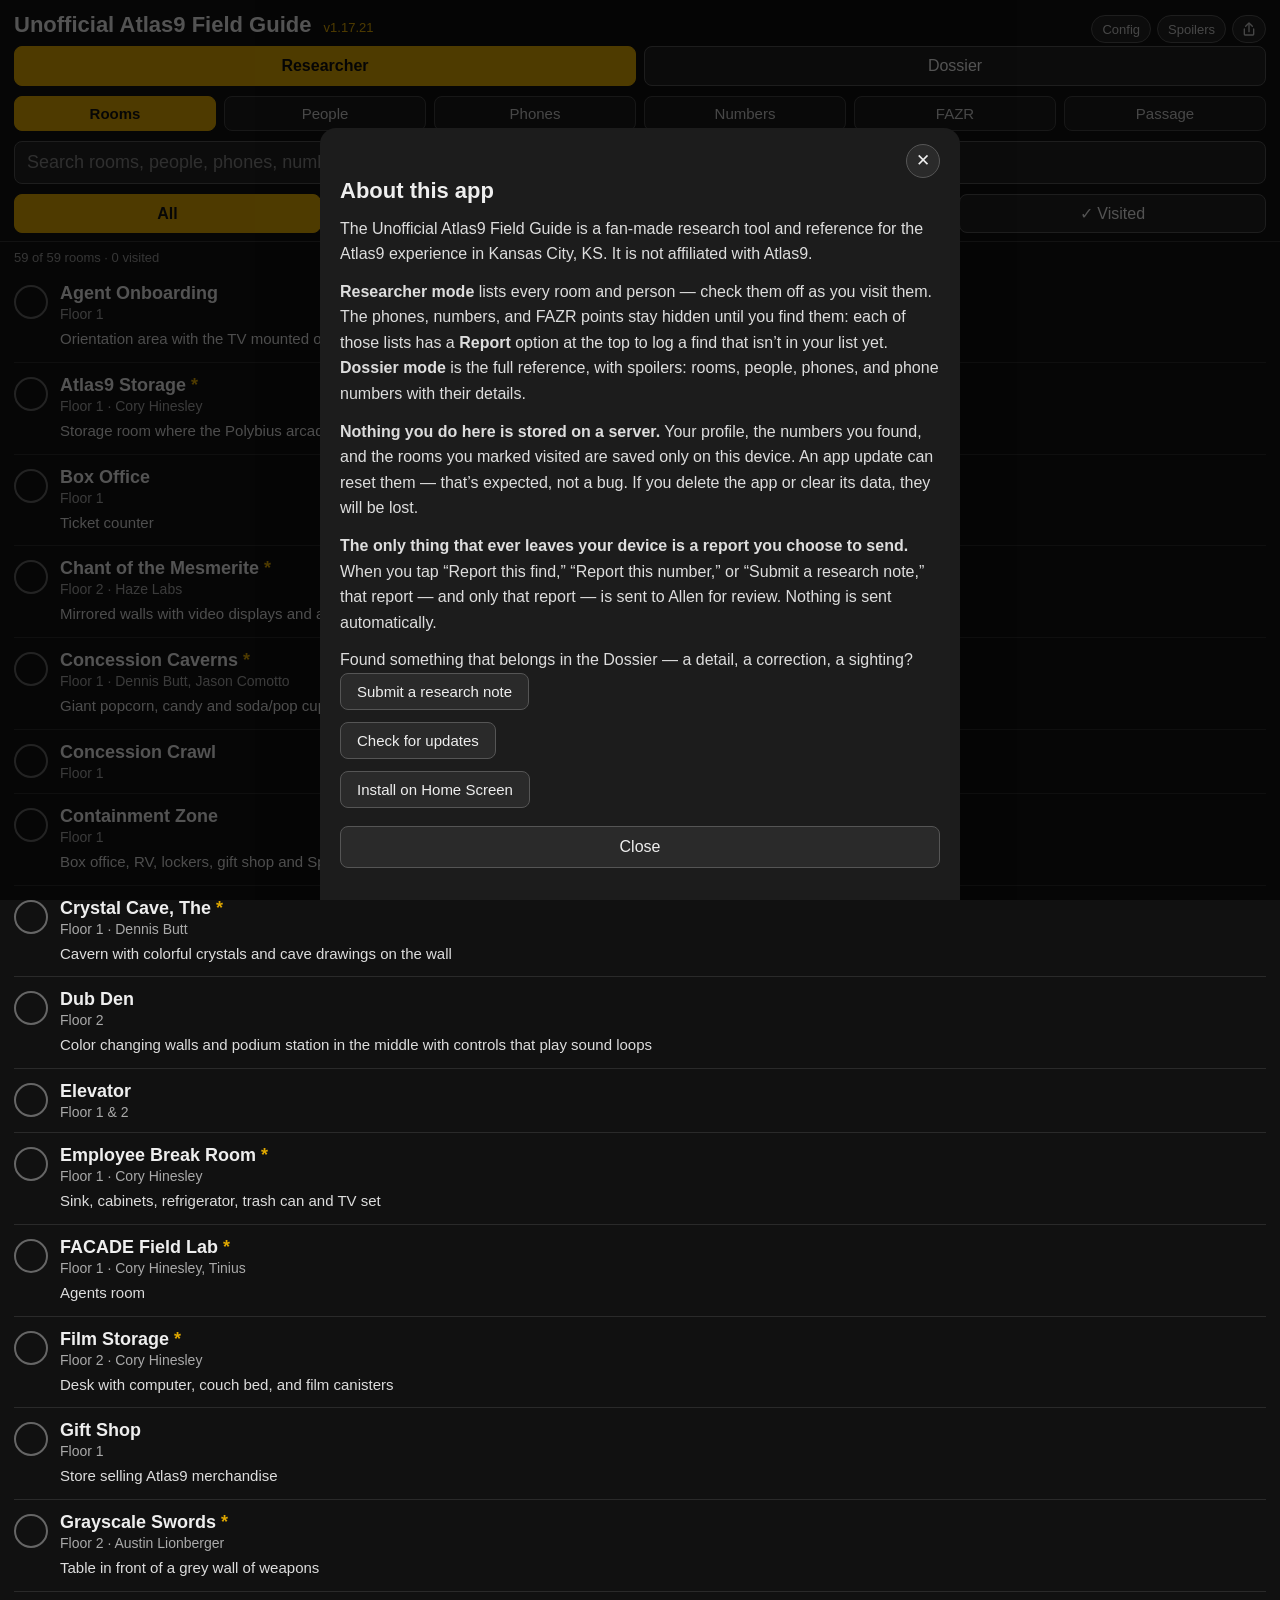
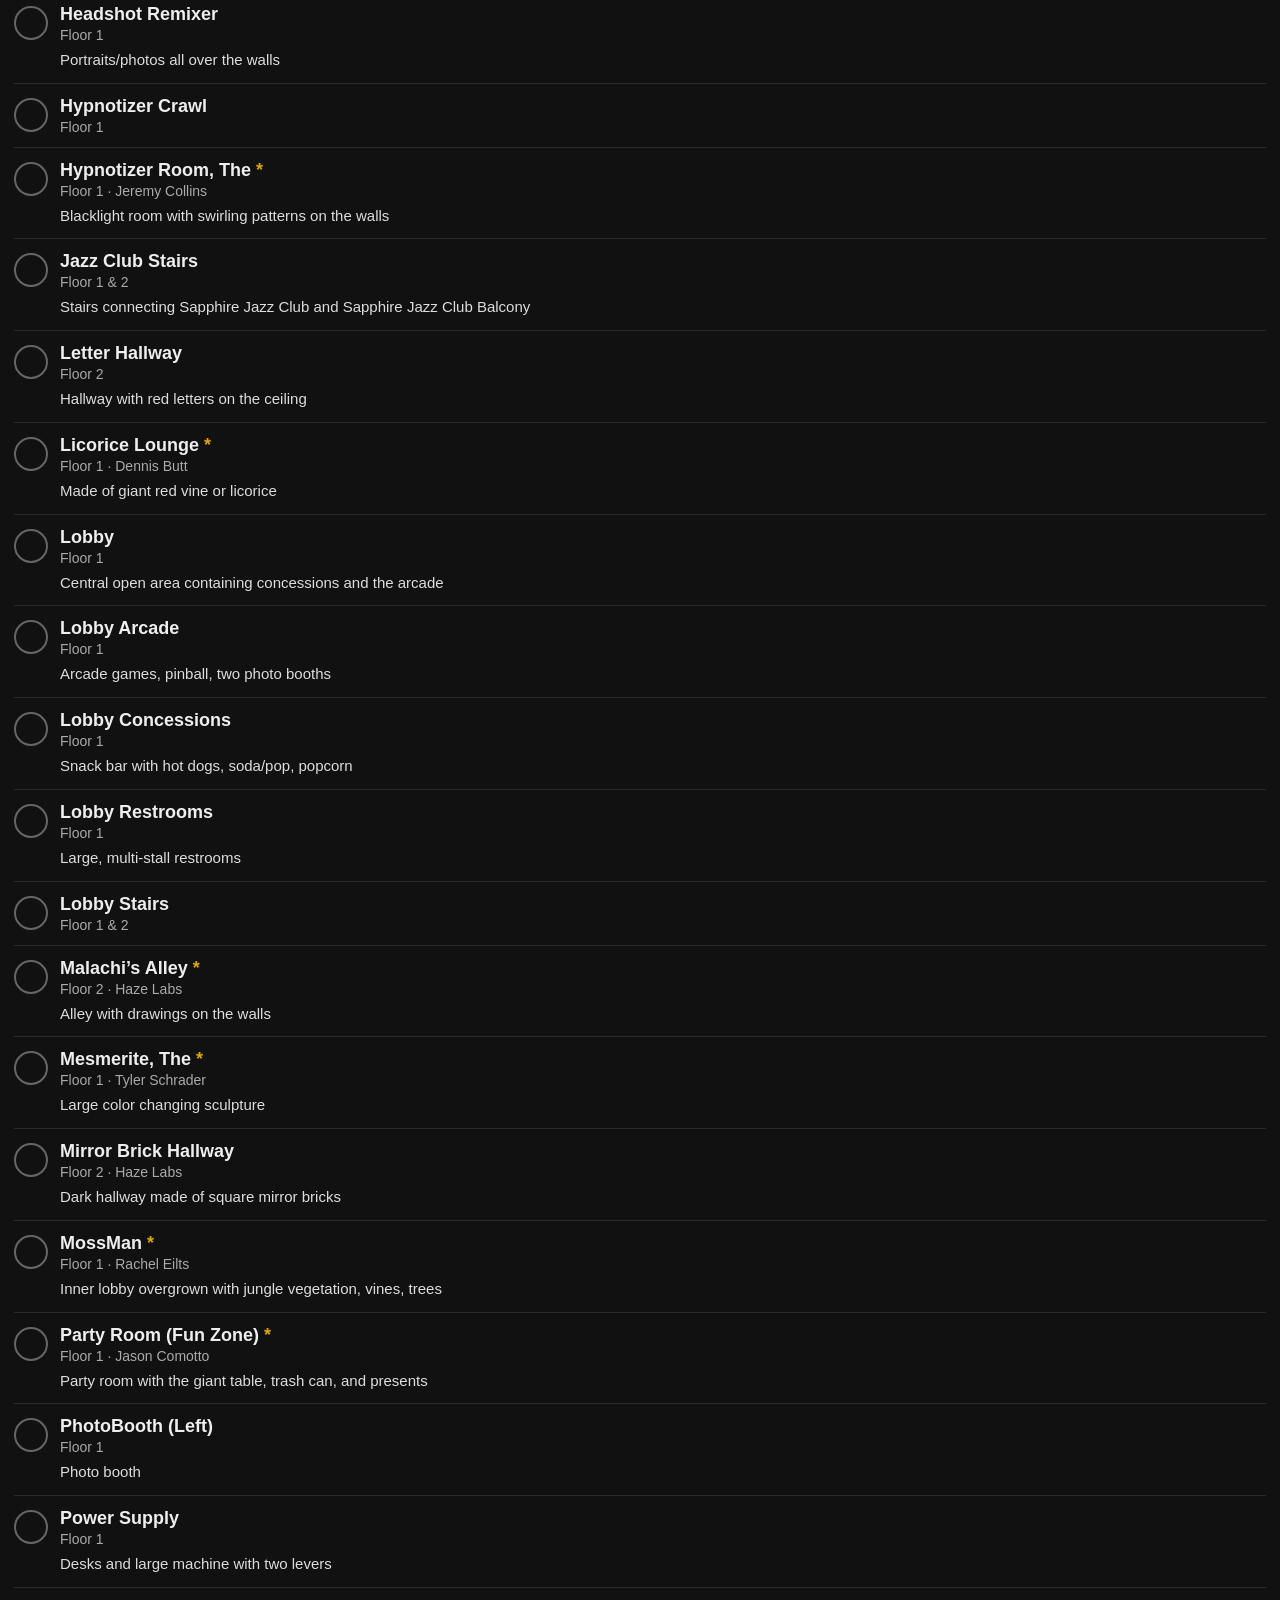
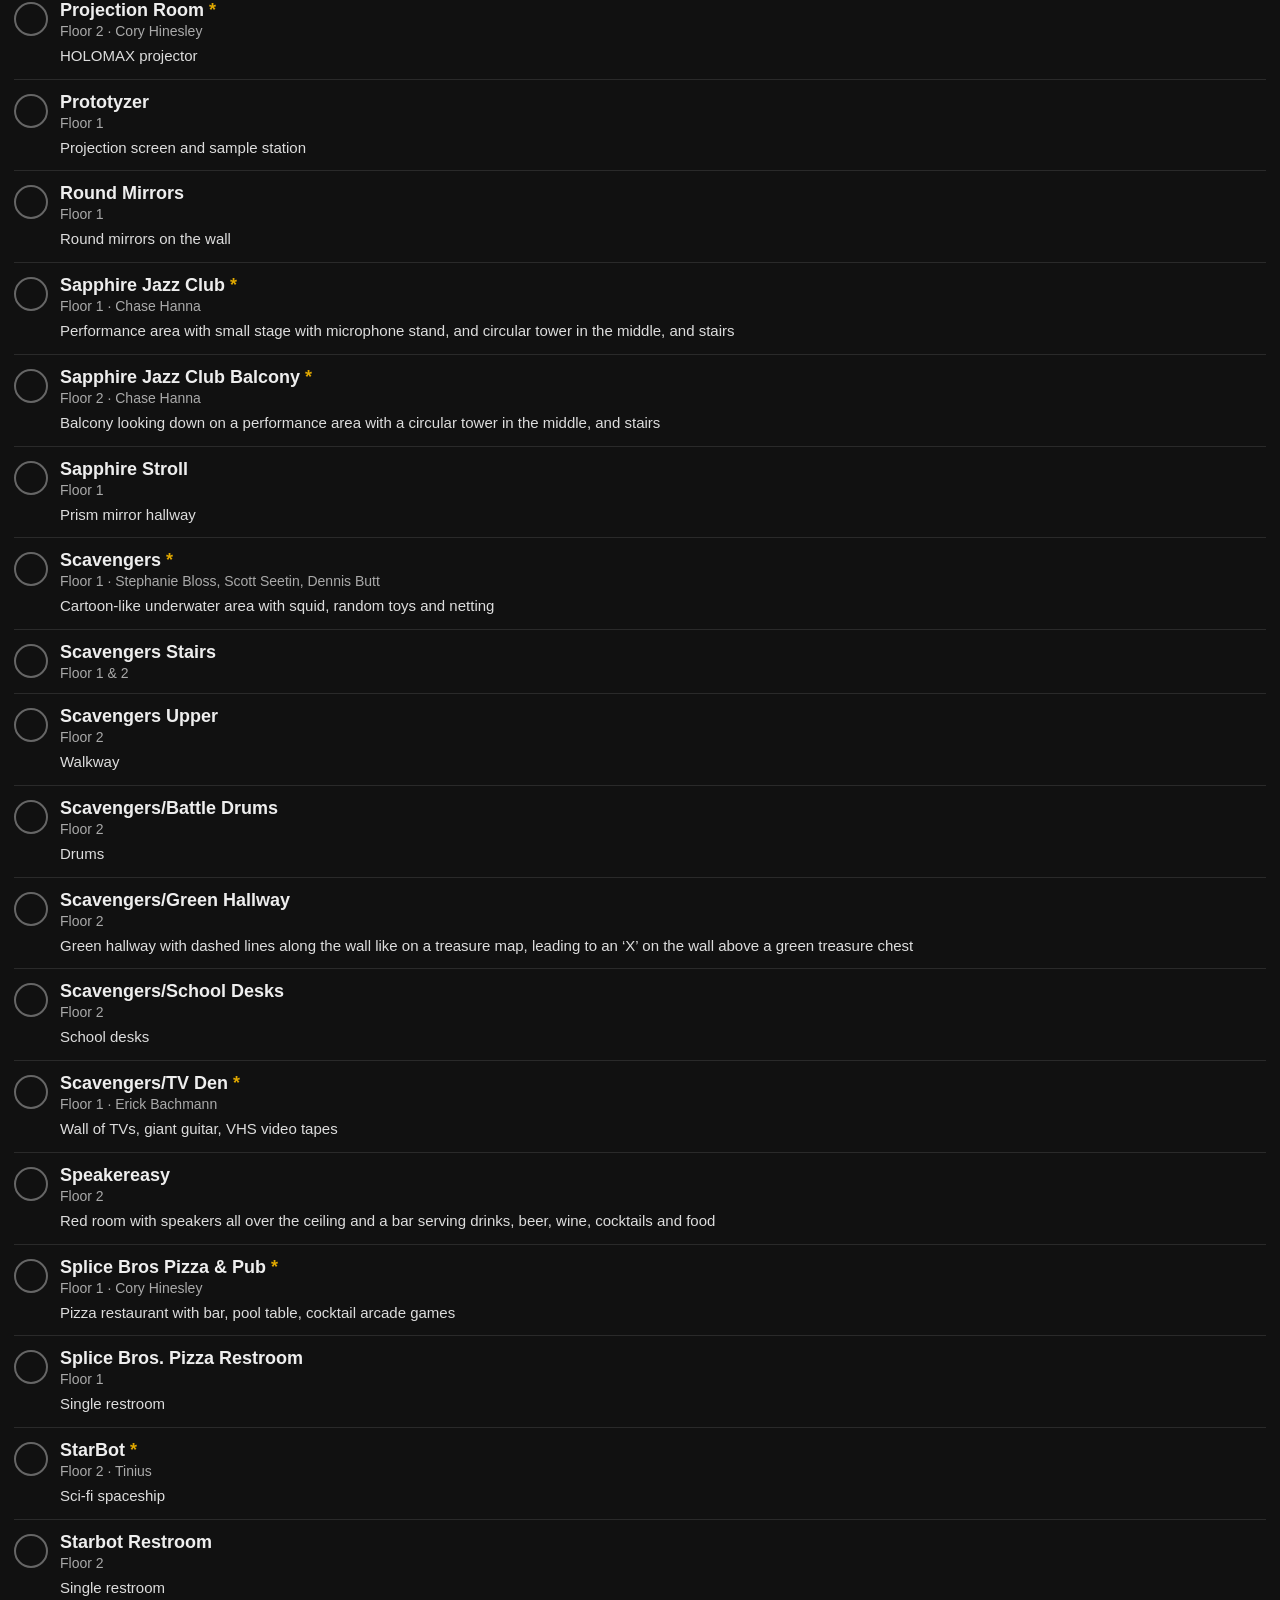
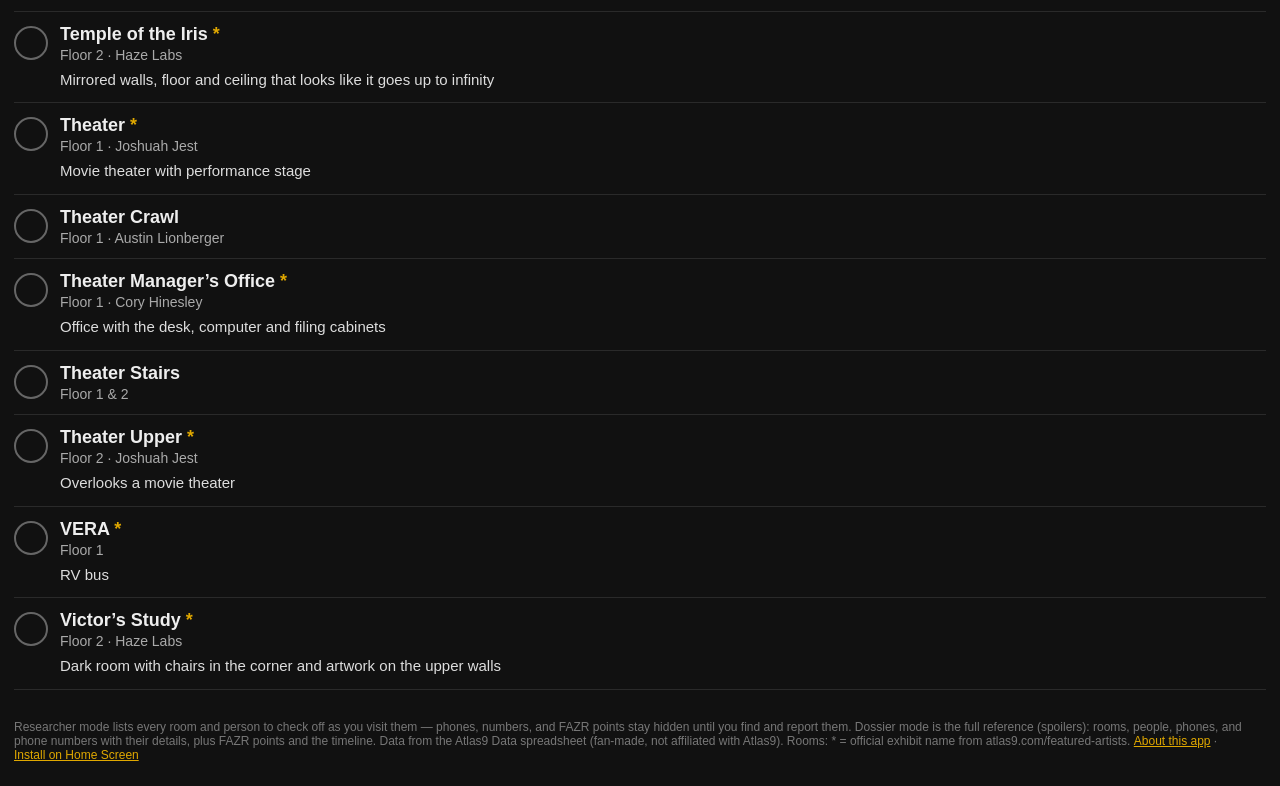
==== commit 0af77e4d: "Atlas9 app v1.17.21 — Lobby renames, Headshot spoiler, rewritten descriptions, FAZR 46 sorted by typ" ====
--- a/WebApp/FieldGuide/index.html
+++ b/WebApp/FieldGuide/index.html
@@ -219,7 +219,7 @@
 <div id="sheetWrap"><div id="sheet"></div></div>
 <footer>Researcher mode lists every room and person to check off as you visit them — phones, numbers, and FAZR points stay hidden until you find and report them. Dossier mode is the full reference (spoilers): rooms, people, phones, and phone numbers with their details, plus FAZR points and the timeline. Data from the Atlas9 Data spreadsheet (fan-made, not affiliated with Atlas9). Rooms: * = official exhibit name from atlas9.com/featured-artists. <button id="aboutBtn">About this app</button> · <button id="installBtn">Install on Home Screen</button></footer>
 <script>
-const APP_VERSION = '1.17.20';
+const APP_VERSION = '1.17.21';
 /* Physical keyboard: desktop browsers have a fine pointer (mouse/trackpad);
    phones and tablets have a coarse pointer (touch) and no keyboard. The hunt
    input stays readonly on touch devices so the on-screen keyboard never pops
@@ -438,6 +438,7 @@
    in the header opens this list, newest first. Notes stay terse and never
    name anything hidden — no hidden FAZR, hidden door, or hidden room. */
 const WHATS_NEW = {
+  '1.17.21': ['Room names cleaned up: Lobby Stairs, Lobby Arcade, Lobby Concessions, Lobby Restrooms, Elevator, Agent Onboarding, Splice Bros. Pizza Restroom, Starbot Restroom.', 'Headshot Remixer is now a spoiler room, and room descriptions were rewritten. FAZR has 46 points now, sorted by type, and the movie posters name their films.'],
   '1.17.20': ['The room picker lists are sorted A–Z within each floor now.', 'Mesmerite no longer links straight to the Sapphire Jazz Club — that was old info; the route runs through the Hypnotizer Room now.'],
   '1.17.19': ['Crawls are passages, not rooms: report the room at the far end of a crawl and the crawl entrance opens up — no more picking the crawl itself as the destination.'],
   '1.17.18': ['Phones and Numbers in Researcher now read "X of ? found" with spoilers off, like FAZR and Passage — the real total shows with spoilers on.'],
@@ -461,7 +462,7 @@
   '1.17.0': ['Researcher and Dossier share the same category lists; Researcher shows only what you found.'],
   '1.16.0': ['Researcher reworked as Log a Find.', 'Room descriptions split into a public description and a spoiler-only detail.']
 };
-const RELEASE_VERSIONS = ['1.17.16', '1.17.15', '1.17.14', '1.17.13', '1.17.12', '1.17.11', '1.17.10', '1.17.9', '1.17.8', '1.17.7', '1.17.6', '1.17.5', '1.17.4', '1.17.3', '1.17.2', '1.17.1', '1.17.0', '1.16.0'];
+const RELEASE_VERSIONS = ['1.17.21', '1.17.16', '1.17.15', '1.17.14', '1.17.13', '1.17.12', '1.17.11', '1.17.10', '1.17.9', '1.17.8', '1.17.7', '1.17.6', '1.17.5', '1.17.4', '1.17.3', '1.17.2', '1.17.1', '1.17.0', '1.16.0'];
 function releaseNotesHTML() {
   let html = '';
   for (const v of RELEASE_VERSIONS) {
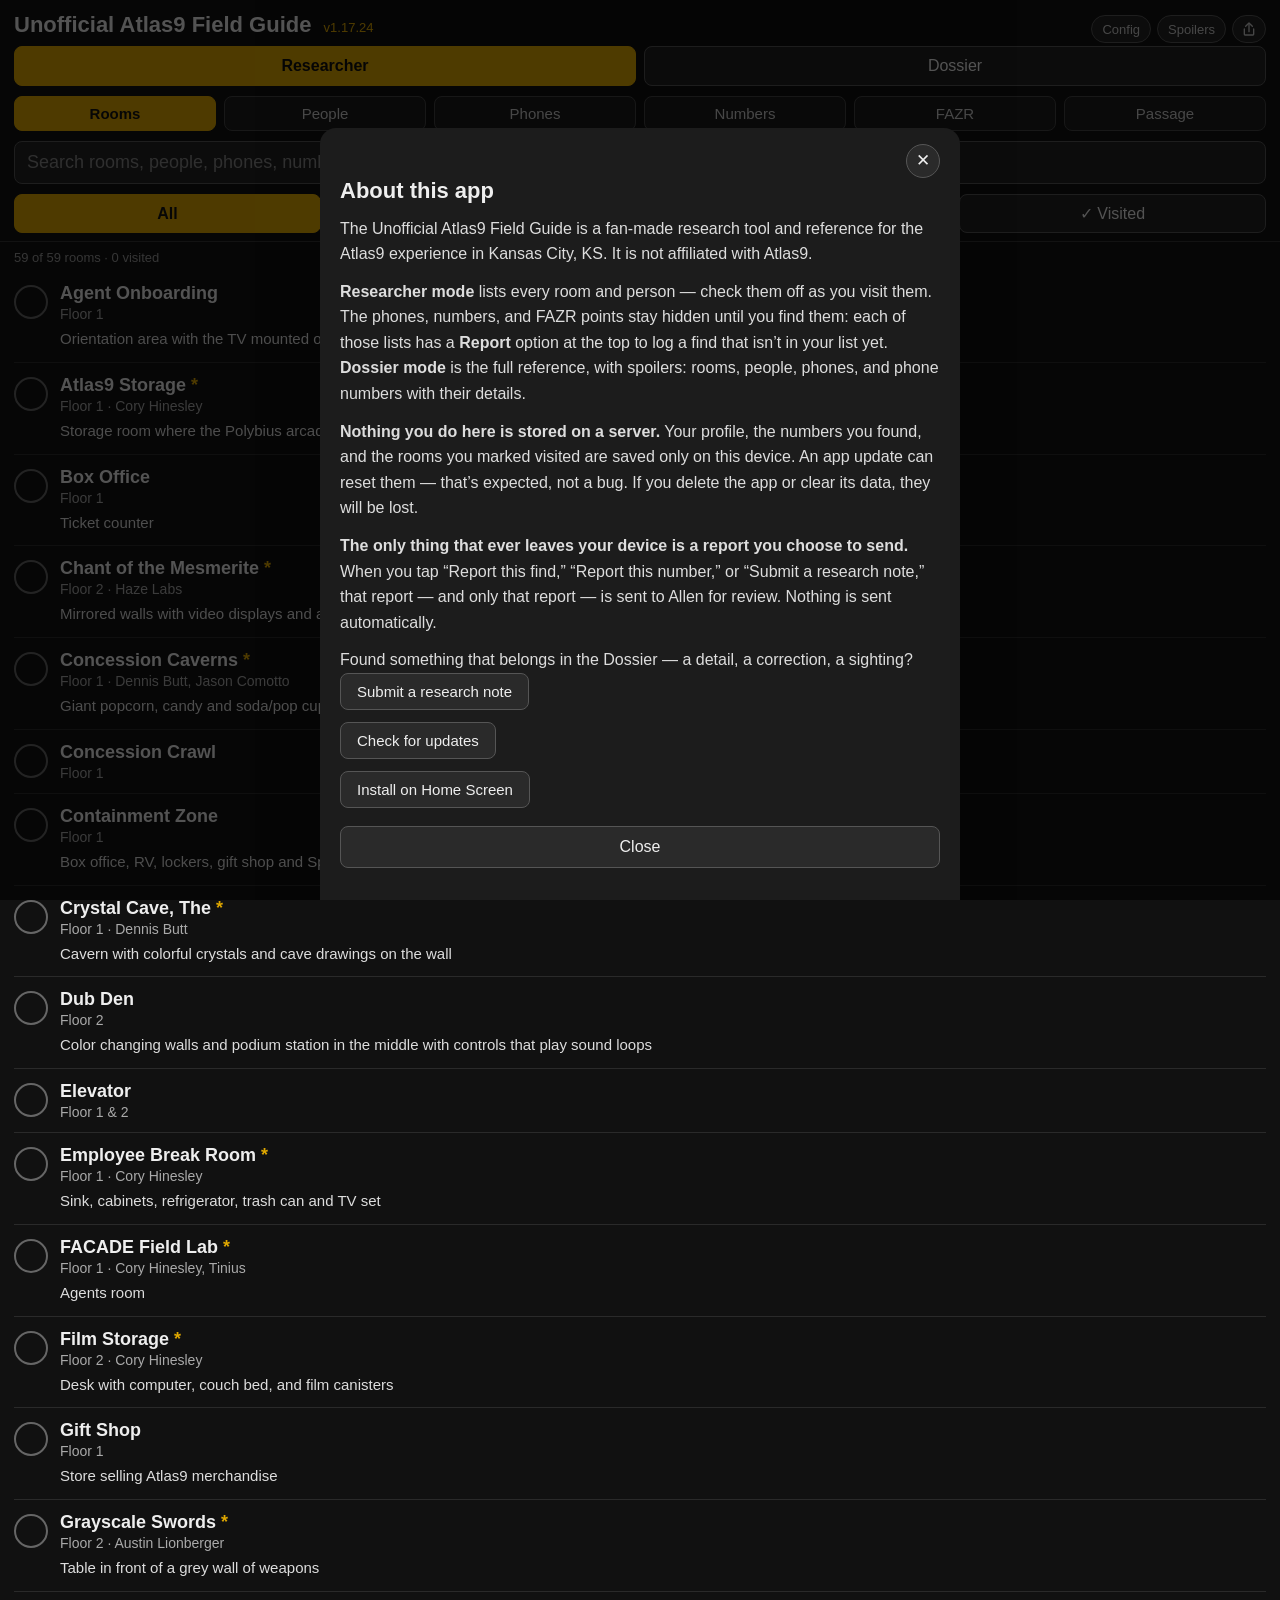
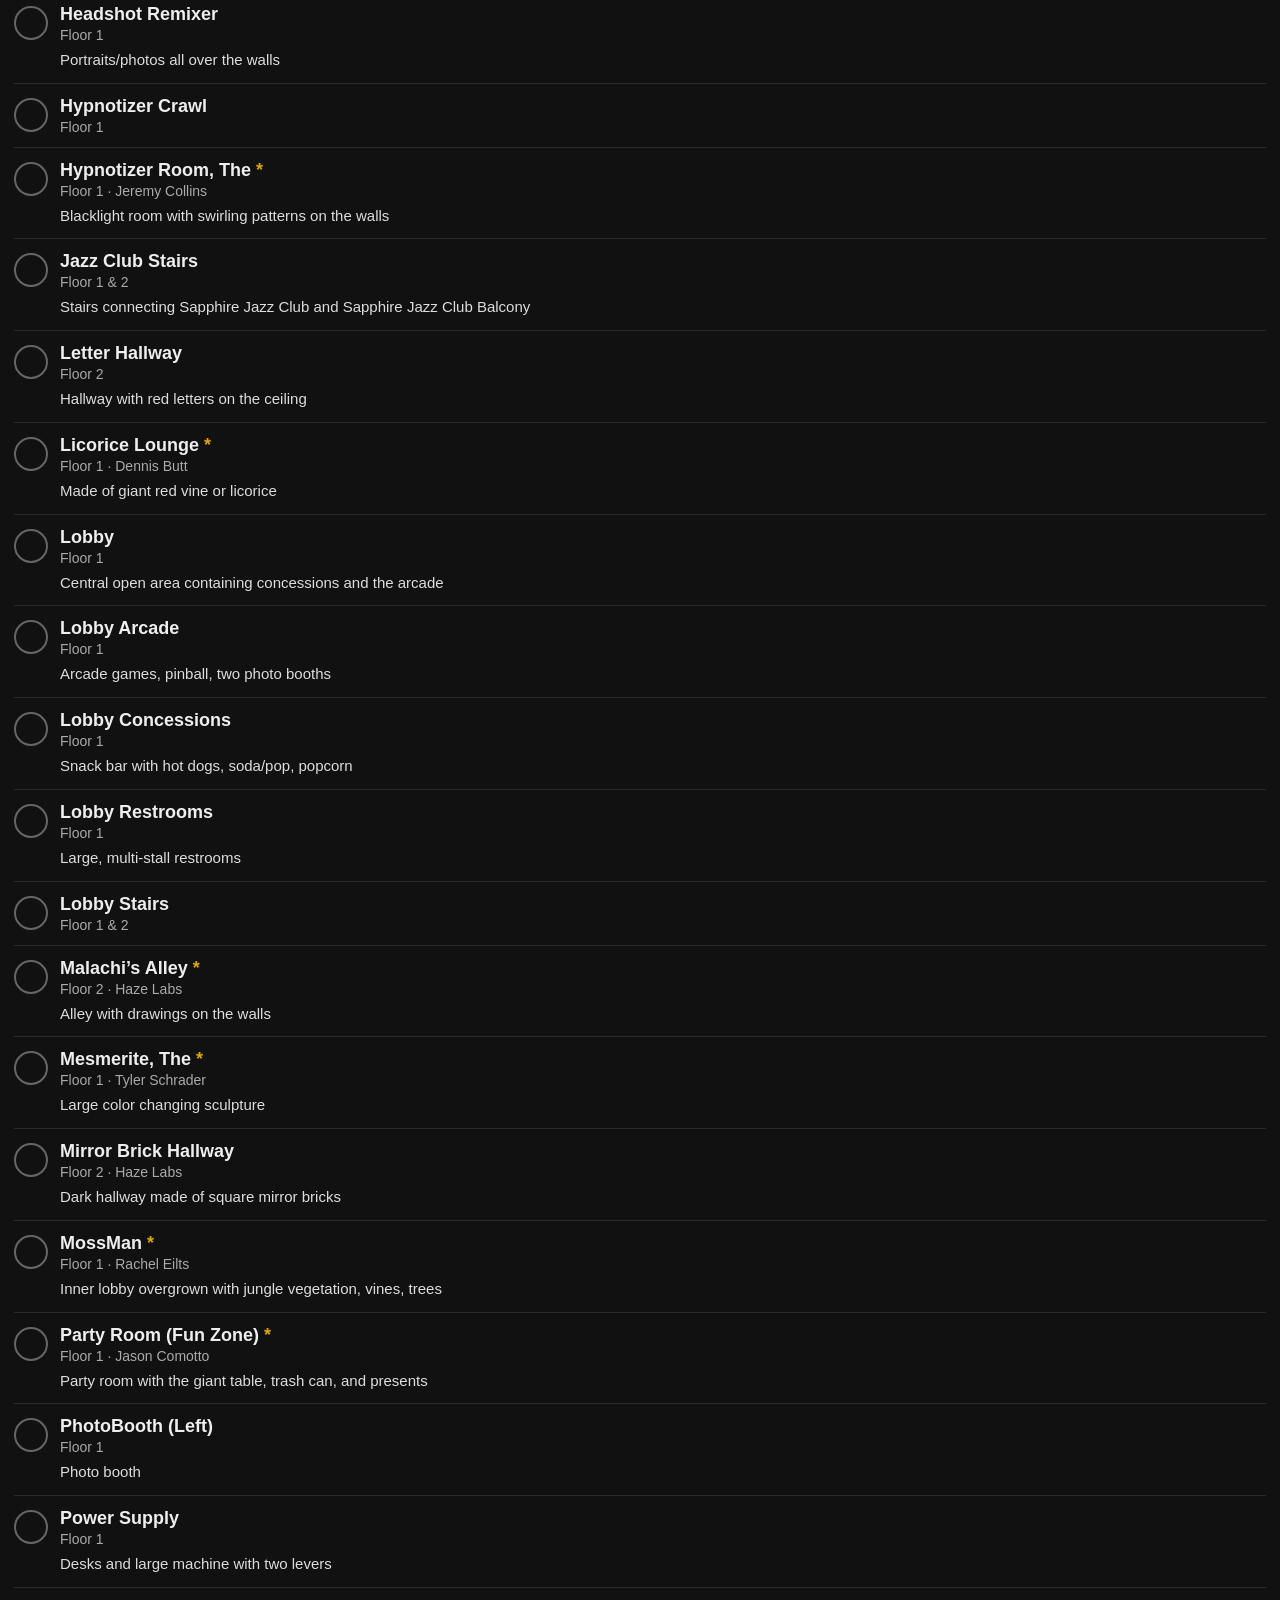
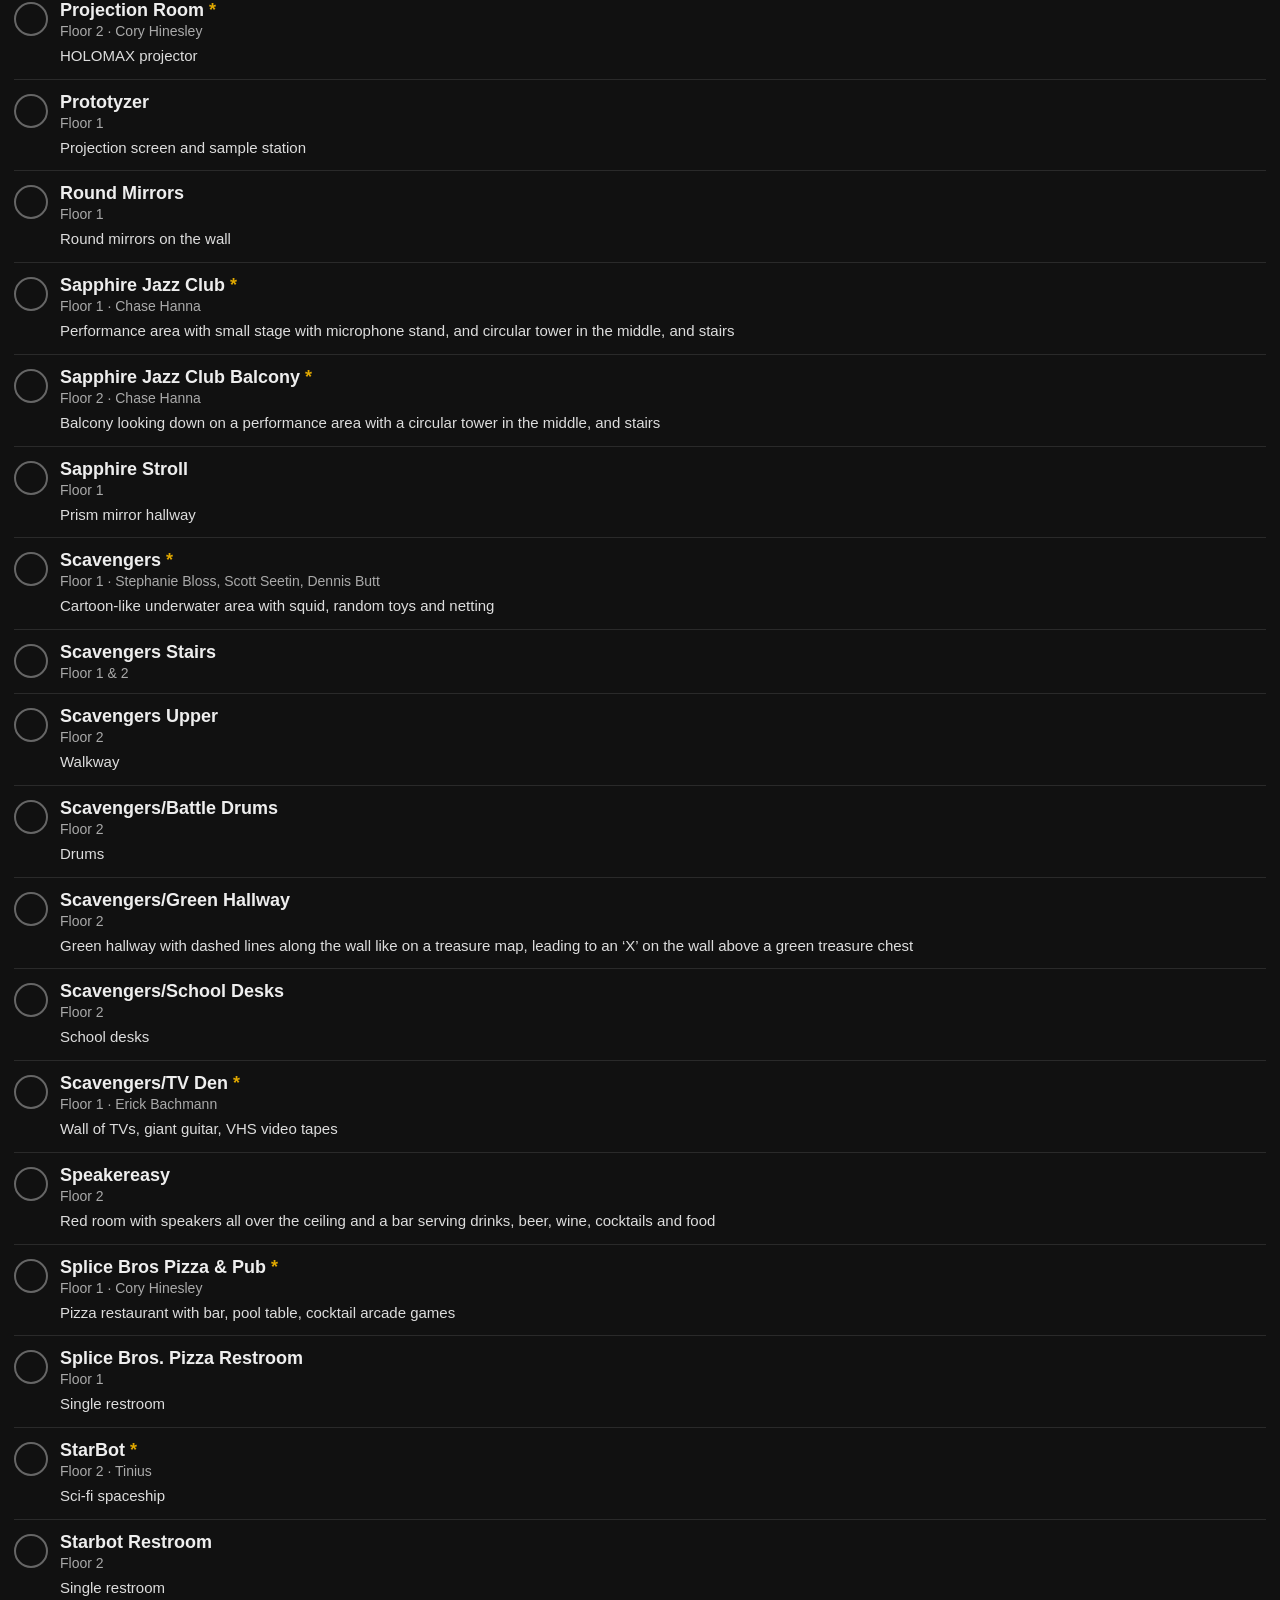
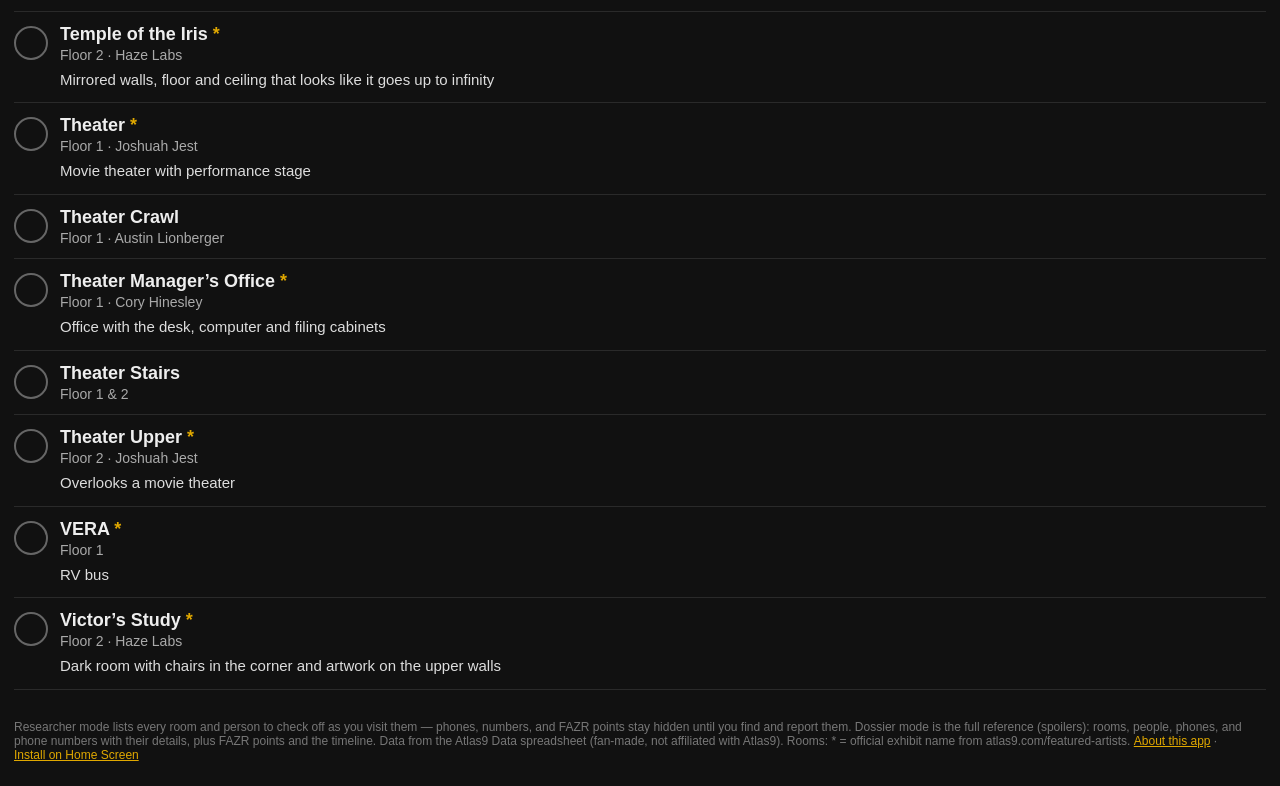
==== commit bb4debf4: "Atlas9 Field Guide v1.17.22-1.17.24 — FAZR counts, Box Office link, Passage-tab fix, Power Supply co" ====
--- a/WebApp/FieldGuide/index.html
+++ b/WebApp/FieldGuide/index.html
@@ -219,7 +219,7 @@
 <div id="sheetWrap"><div id="sheet"></div></div>
 <footer>Researcher mode lists every room and person to check off as you visit them — phones, numbers, and FAZR points stay hidden until you find and report them. Dossier mode is the full reference (spoilers): rooms, people, phones, and phone numbers with their details, plus FAZR points and the timeline. Data from the Atlas9 Data spreadsheet (fan-made, not affiliated with Atlas9). Rooms: * = official exhibit name from atlas9.com/featured-artists. <button id="aboutBtn">About this app</button> · <button id="installBtn">Install on Home Screen</button></footer>
 <script>
-const APP_VERSION = '1.17.21';
+const APP_VERSION = '1.17.24';
 /* Physical keyboard: desktop browsers have a fine pointer (mouse/trackpad);
    phones and tablets have a coarse pointer (touch) and no keyboard. The hunt
    input stays readonly on touch devices so the on-screen keyboard never pops
@@ -234,6 +234,10 @@
 let data = { rooms: [], people: [], phones: [], telephones: [], timeline: [], fazr: [] };
 let tab = 'hunt';
 let dossier = 'rooms';
+/* Log a Find flow (v1.17.23): true while a report flow is open. The flow
+   used to be tied to the Passage sub-tab, so every Report button jumped
+   you there. Now the flow opens from any list and the sub-tab stays put. */
+let lfOpen = false;
 let level = 'all';
 /* FAZR Dossier tab (v1.11.0, updated v1.16.0): type filter state — 'all'
    or one of the five types present in fazr.json (FAZR / Computer /
@@ -357,6 +361,12 @@
   const group = data.fazr.filter(x => x.room === f.room && x.type === f.type);
   return f.room + '|' + f.type + '|#' + group.indexOf(f);
 }
+/* FAZR count (v1.17.22, Allen 2026-11-20): a FAZR row can cover several
+   identical stations in one room (Count column in the sheet); show the
+   count on the type badge when there is more than one, e.g. "FAZR (2)". */
+function fazrTypeLabel(f) {
+  return f.type + (((f.count || 1) > 1) ? ' (' + f.count + ')' : '');
+}
 /* Secret passages found (v1.16.0, Log a Find): a hidden connection you
    logged — "fromRoom|toRoom" — so Wayfinder can route through it and the
    room sheet can show it even with spoilers off. Only the passage you
@@ -438,6 +448,9 @@
    in the header opens this list, newest first. Notes stay terse and never
    name anything hidden — no hidden FAZR, hidden door, or hidden room. */
 const WHATS_NEW = {
+  '1.17.24': ['Correction: the Power Supply FAZR is back — the bogus entry was its INTERFAZE, not the FAZR. Power Supply has 3 computers and 1 FAZR, no INTERFAZE; the INTERFAZE belongs to FACADE Field Lab next door.'],
+  '1.17.23': ['The Power Supply FAZR point is gone — it was a misfiled FACADE photo, not a Power Supply FAZR. FACADE keeps its FAZR.', 'Reporting from a list no longer jumps you to the Passage tab — the tab stays on the list you came from, and Back takes you back there.'],
+  '1.17.22': ['FAZR points now show how many identical stations they cover, e.g. "FAZR (2)" — the Spire seats are 6, the StarBot LITE stations are 4.', 'The Lobby links directly to the Box Office now, both ways.'],
   '1.17.21': ['Room names cleaned up: Lobby Stairs, Lobby Arcade, Lobby Concessions, Lobby Restrooms, Elevator, Agent Onboarding, Splice Bros. Pizza Restroom, Starbot Restroom.', 'Headshot Remixer is now a spoiler room, and room descriptions were rewritten. FAZR has 46 points now, sorted by type, and the movie posters name their films.'],
   '1.17.20': ['The room picker lists are sorted A–Z within each floor now.', 'Mesmerite no longer links straight to the Sapphire Jazz Club — that was old info; the route runs through the Hypnotizer Room now.'],
   '1.17.19': ['Crawls are passages, not rooms: report the room at the far end of a crawl and the crawl entrance opens up — no more picking the crawl itself as the destination.'],
@@ -462,7 +475,7 @@
   '1.17.0': ['Researcher and Dossier share the same category lists; Researcher shows only what you found.'],
   '1.16.0': ['Researcher reworked as Log a Find.', 'Room descriptions split into a public description and a spoiler-only detail.']
 };
-const RELEASE_VERSIONS = ['1.17.21', '1.17.16', '1.17.15', '1.17.14', '1.17.13', '1.17.12', '1.17.11', '1.17.10', '1.17.9', '1.17.8', '1.17.7', '1.17.6', '1.17.5', '1.17.4', '1.17.3', '1.17.2', '1.17.1', '1.17.0', '1.16.0'];
+const RELEASE_VERSIONS = ['1.17.24', '1.17.23', '1.17.22', '1.17.21', '1.17.16', '1.17.15', '1.17.14', '1.17.13', '1.17.12', '1.17.11', '1.17.10', '1.17.9', '1.17.8', '1.17.7', '1.17.6', '1.17.5', '1.17.4', '1.17.3', '1.17.2', '1.17.1', '1.17.0', '1.16.0'];
 function releaseNotesHTML() {
   let html = '';
   for (const v of RELEASE_VERSIONS) {
@@ -635,7 +648,7 @@
   const thumb = f.photo ? '<img class="thumb" src="' + esc(f.photo) + '" alt="" loading="lazy">' : '';
   const done = foundFazr.has(fazrKey(f));
   return '<div class="item"' + attrs + '><button class="check' + (done ? ' done' : '') + '" data-k="' + esc(fazrKey(f)) + '" aria-label="Mark found">✓</button>' + thumb +
-    '<div class="body"><div class="name">' + esc(f.room) + ' <span class="fazrType">' + esc(f.type) + '</span></div>' +
+    '<div class="body"><div class="name">' + esc(f.room) + ' <span class="fazrType">' + esc(fazrTypeLabel(f)) + '</span></div>' +
     '<div class="desc">' + fazrDescHTML(f) + '</div></div></div>';
 }
 
@@ -735,7 +748,7 @@
   const roomFazr = (data.fazr || []).filter(f => f.room === r.name && fazrVisible(f));
   const fazrHTML = roomFazr.length
     ? '<div class="connHead">FAZR:</div>' + roomFazr.map(f =>
-        '<div class="fazrRow">' + esc((f.type ? f.type + ' — ' : '') + (f.description || '')) + '</div>'
+        '<div class="fazrRow">' + esc((f.type ? fazrTypeLabel(f) + ' — ' : '') + (f.description || '')) + '</div>'
       ).join('')
     : '';
   openSheet(
@@ -764,14 +777,20 @@
   document.getElementById('sheetWayfinder').addEventListener('click', () => wayfinderSheet(r));
   /* Log a Find (v1.16.0, Passage screen since v1.17.7): jump to the Log a
      Find screen with this room pre-filled — the room is the master, so the
-     user picks what they found without re-picking the room. */
+     user picks what they found without re-picking the room. v1.17.23: the
+     flow no longer jumps to the Passage sub-tab — it stays on Rooms and
+     Back returns there. */
   document.getElementById('sheetLogFind').addEventListener('click', () => {
     tab = 'hunt';
-    dossier = 'passage';
+    dossier = 'rooms';
+    lfOpen = true;
+    lf.returnTo = 'rooms';
+    lf.returnFazrType = null;
     document.querySelectorAll('.tabs button').forEach(x => x.classList.remove('on'));
     document.querySelector('.tabs button[data-tab="hunt"]').classList.add('on');
     lf.room = r;
     lf.type = null;
+    lf.dest = null;
     lf.step = 'options';
     lf.msg = '';
     closeSheet();
@@ -1124,7 +1143,7 @@
   const floorMeta = room && room.level != null ? '<div class="meta">' + floorLabel(room.level) + '</div>' : '';
   const done = foundFazr.has(fazrKey(f));
   openSheet(
-    '<button class="titleLink" id="sheetRoom"><span>' + esc(f.room) + ' <span class="fazrType">' + esc(f.type) + '</span></span><span class="chev">›</span></button>' +
+    '<button class="titleLink" id="sheetRoom"><span>' + esc(f.room) + ' <span class="fazrType">' + esc(fazrTypeLabel(f)) + '</span></span><span class="chev">›</span></button>' +
     floorMeta +
     photo +
     '<div class="desc">' + fazrDescHTML(f) + '</div>' +
@@ -1241,6 +1260,10 @@
   if (c === 'passage') lf.step = 'home';
   tab = 'hunt';
   dossier = c;
+  /* v1.17.23: only returning to Passage re-opens the flow (its home is the
+     flow); every other list closes it. */
+  lfOpen = (c === 'passage');
+  lf.returnTo = c;
   if (c === 'fazr' && fazrTypeValue) {
     fazrType = fazrTypeValue;
     document.querySelectorAll('#fazrTypeFilters button').forEach(x => x.classList.toggle('on', x.dataset.fazrtype === fazrTypeValue));
@@ -1419,7 +1442,7 @@
   return items.map(f => {
     const done = foundFazr.has(fazrKey(f));
     return '<div class="item" data-lffazr="' + data.fazr.indexOf(f) + '"><button class="check' + (done ? ' done' : '') + '" data-k="' + esc(fazrKey(f)) + '" aria-label="Mark found">✓</button>' +
-      '<div class="body"><div class="name">' + esc(f.room) + ' <span class="fazrType">' + esc(f.type) + '</span></div>' +
+      '<div class="body"><div class="name">' + esc(f.room) + ' <span class="fazrType">' + esc(fazrTypeLabel(f)) + '</span></div>' +
       '<div class="desc">' + fazrDescHTML(f) + '</div></div></div>';
   }).join('') +
     '<div class="result new" style="margin-top:12px"><div class="rtitle">Found a different one?</div>' +
@@ -1866,24 +1889,41 @@
 function reportBtnHTML(label, sub) {
   return '<button id="areaReport" style="display:block;width:100%;margin-bottom:10px;padding:13px 12px;border-radius:10px;border:1px solid #e0a800;background:#222;color:#eee;cursor:pointer;text-align:left"><div style="font-size:17px;font-weight:bold;color:#e0a800">' + esc(label) + '</div><div style="font-size:14px;color:#aaa;margin-top:2px">' + esc(sub) + '</div></button>';
 }
+/* Count line while the Log a Find flow is open (v1.17.23): it follows what
+   is being reported — the type once chosen, the list you came from before
+   that — instead of always showing the passage count. */
+function lfCountText() {
+  /* v1.17.14, Allen: the other lists show "N of X found" — for passages
+     the total is a spoiler, so it reads "N of ? secret passages found"
+     unless spoilers are on, when the real total shows. The total is the
+     hidden-door count in the data. */
+  const totalPassages = data.rooms.reduce((n, r) => n + (r.spoilerConnections || []).length, 0);
+  const pass = foundPassages.size + ' of ' + (!noSpoilers ? totalPassages : '?') + ' secret passages found' + ((!noSpoilers && foundPassages.size === totalPassages) ? ' - you found them all!' : '');
+  const ctx = lf.type || lf.returnTo;
+  if (ctx === 'phone' || ctx === 'phones') return foundTelephonesCount() + ' of ' + (!noSpoilers ? data.telephones.length : '?') + ' phones found';
+  if (ctx === 'phone-number' || ctx === 'numbers') return foundNumbersCount() + ' of ' + (!noSpoilers ? uniqueNumbers().length : '?') + ' numbers found';
+  if (ctx === 'room' || ctx === 'rooms') return visitedCount() + ' of ' + data.rooms.length + ' rooms · ' + visitedCount() + ' visited';
+  if (ctx === 'fazr' || LF_FAZR_TYPES.includes(ctx)) {
+    const vis = data.fazr.filter(f => fazrVisible(f));
+    const foundVis = vis.filter(f => foundFazr.has(fazrKey(f))).length;
+    return foundVis + ' of ' + (!noSpoilers ? vis.length : '?') + ' FAZR points found' + ((!noSpoilers && foundVis === vis.length) ? ' - you found them all!' : '');
+  }
+  return pass;
+}
 function render() {
   const needle = q.value.trim().toLowerCase();
   let items = [];
   syncSubTabs();
   /* Log a Find screen (v1.17.0): the old Researcher screen, now behind
      the Passage tab and the per-area Report buttons — the Researcher lists
-     are the found items. */
-  if (tab === 'hunt' && dossier === 'passage') {
+     are the found items. v1.17.23: the flow opens from any list, tracked
+     by lfOpen, so the sub-tab stays on the list you came from. */
+  if (tab === 'hunt' && lfOpen) {
     q.classList.add('hidden');
     levelFilters.classList.add('hidden');
     fazrTypeFilters.classList.add('hidden');
     dossierTabs.classList.remove('hidden');
-    /* v1.17.14, Allen: the other lists show "N of X found" — for
-       passages the total is a spoiler, so it reads "N of ? secret
-       passages found" unless spoilers are on, when the real total
-       shows. The total is the hidden-door count in the data. */
-    const totalPassages = data.rooms.reduce((n, r) => n + (r.spoilerConnections || []).length, 0);
-    count.textContent = foundPassages.size + ' of ' + (!noSpoilers ? totalPassages : '?') + ' secret passages found' + ((!noSpoilers && foundPassages.size === totalPassages) ? ' - you found them all!' : '');
+    count.textContent = lfCountText();
     list.innerHTML = logFindHTML();
     lfAttach();
     return;
@@ -2109,7 +2149,7 @@
       el.addEventListener('click', () => telephoneSheet(items[+el.dataset.i]));
     });
     const arPhone = document.getElementById('areaReport');
-    if (arPhone) arPhone.addEventListener('click', () => { lfReset(); tab = 'hunt'; dossier = 'passage'; lfChooseType('phone'); });
+    if (arPhone) arPhone.addEventListener('click', () => { lfReset(); tab = 'hunt'; dossier = 'phones'; lfOpen = true; lf.returnTo = 'phones'; lf.returnFazrType = null; lfChooseType('phone'); });
   } else if (dossier === 'timeline') {
     /* Timeline: public (Allen, 2026-11-19) — shows the same regardless of
        spoiler mode. No checklist, no detail sheet; each row is the bold
@@ -2158,7 +2198,9 @@
     });
     const arFazr = document.getElementById('areaReport');
     if (arFazr) arFazr.addEventListener('click', () => {
-      lfReset(); tab = 'hunt'; dossier = 'passage';
+      /* v1.17.23: the flow stays on the FAZR tab (with its type filter) —
+         it no longer jumps to Passage, and Back returns here. */
+      lfReset(); tab = 'hunt'; dossier = 'fazr'; lfOpen = true; lf.returnTo = 'fazr'; lf.returnFazrType = fazrType;
       if (fazrType === 'all') render();
       else lfChooseType(fazrType);
     });
@@ -2190,7 +2232,7 @@
       el.addEventListener('click', () => phoneSheet(items[+el.dataset.i]));
     });
     const arNum = document.getElementById('areaReport');
-    if (arNum) arNum.addEventListener('click', () => { lfReset(); tab = 'hunt'; dossier = 'passage'; lfChooseType('phone-number'); });
+    if (arNum) arNum.addEventListener('click', () => { lfReset(); tab = 'hunt'; dossier = 'numbers'; lfOpen = true; lf.returnTo = 'numbers'; lf.returnFazrType = null; lfChooseType('phone-number'); });
   }
 }
 /* Update check: iOS home-screen apps resume from the background without
@@ -2249,8 +2291,11 @@
   b.addEventListener('click', () => {
     dossier = b.dataset.dossier;
     /* Passage (v1.17.12): the tab shows your found passages with a
-       Report a Secret Passage button — the button starts the flow. */
-    if (dossier === 'passage') { lfReset(); lf.step = 'home'; render(); return; }
+       Report a Secret Passage button — the button starts the flow.
+       v1.17.23: tapping any other sub-tab leaves the flow (lfOpen off);
+       tapping Passage opens it, with the passage count. */
+    lfOpen = (dossier === 'passage');
+    if (dossier === 'passage') { lfReset(); lf.returnTo = 'passage'; lf.step = 'home'; render(); return; }
     render();
   });
 });
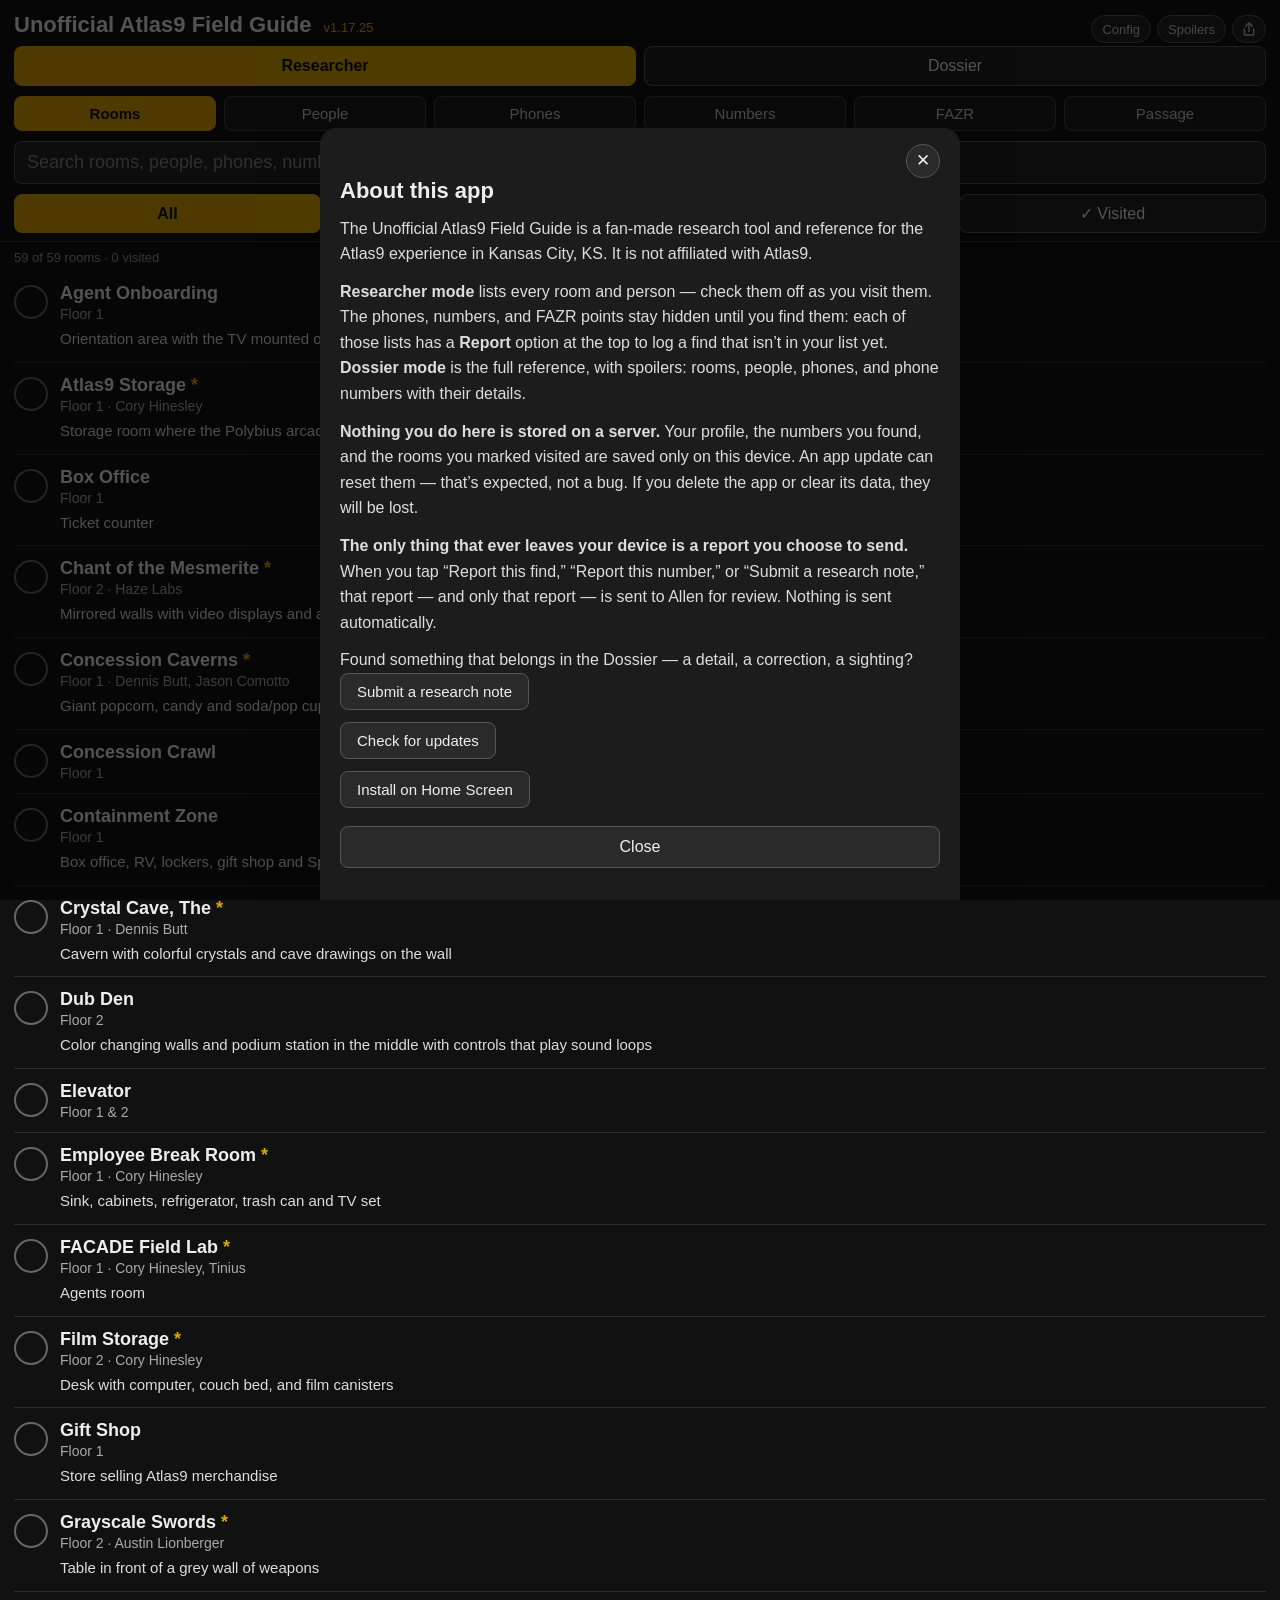
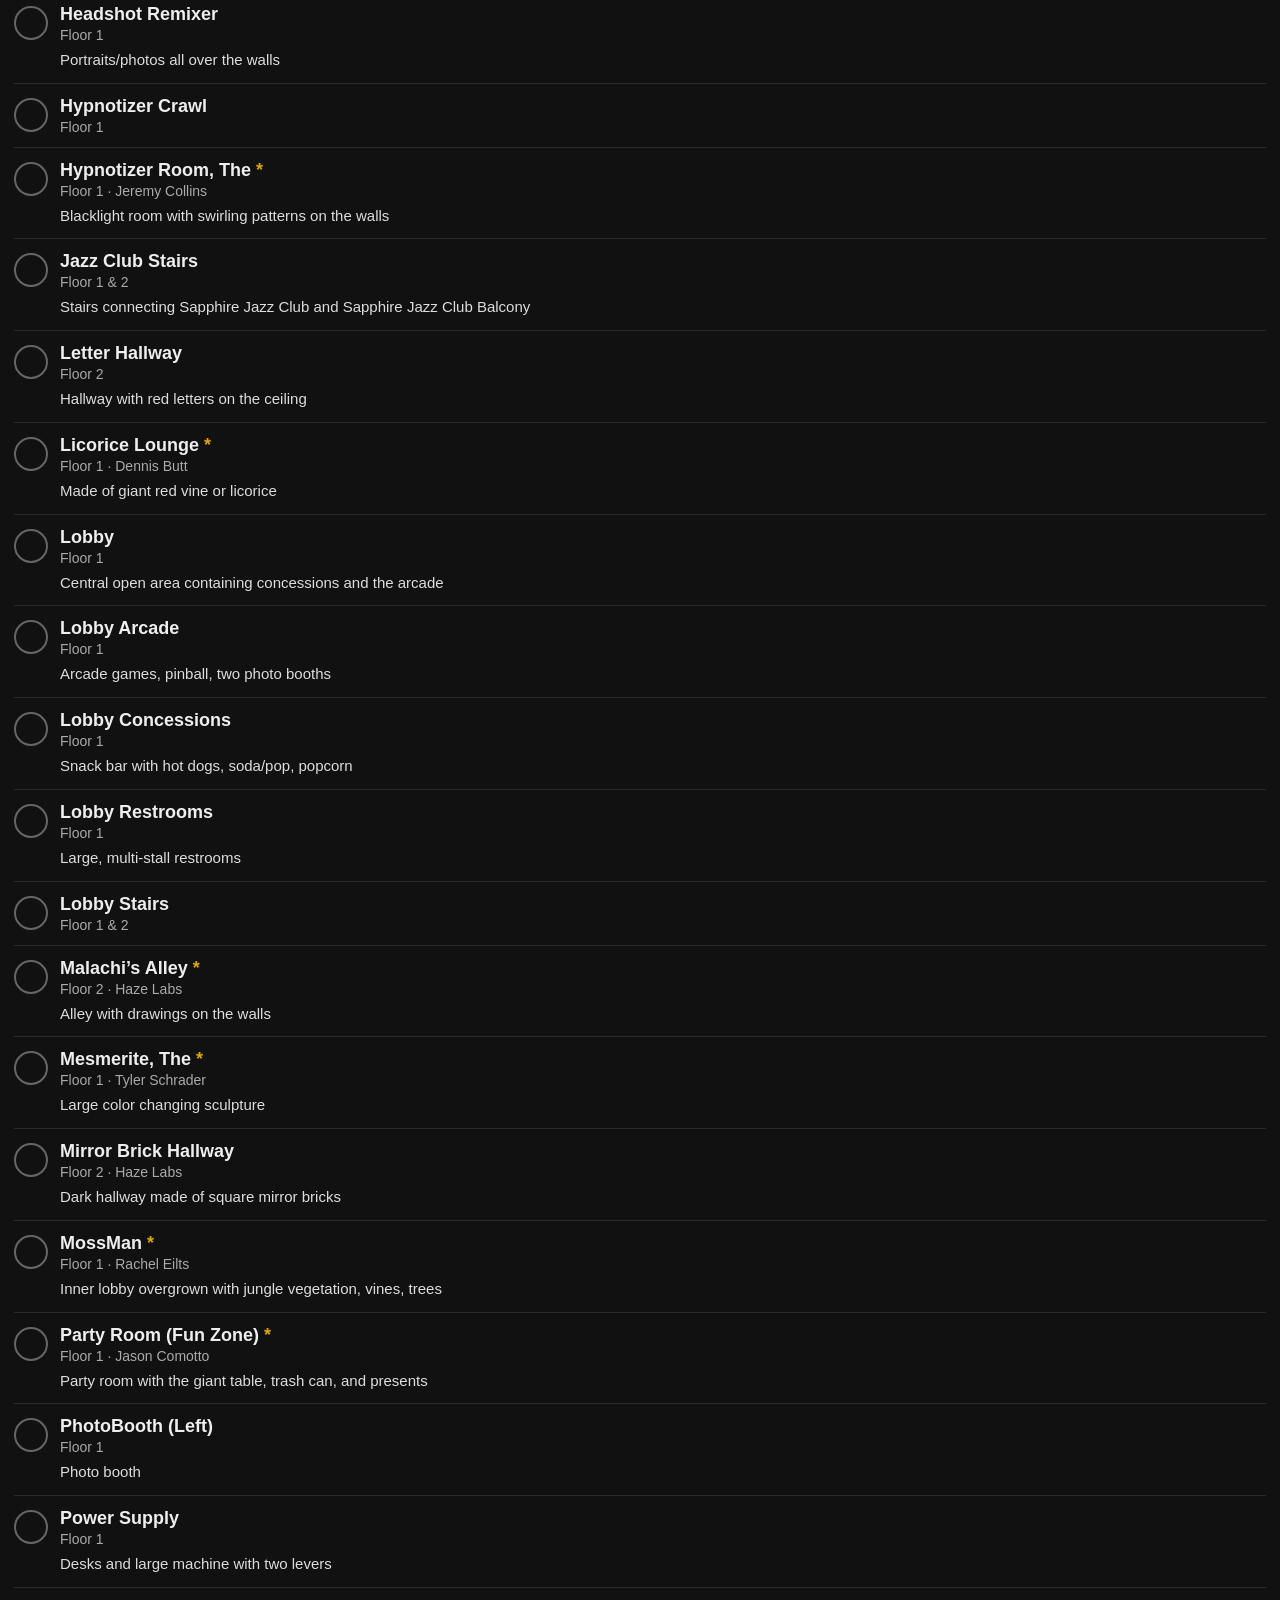
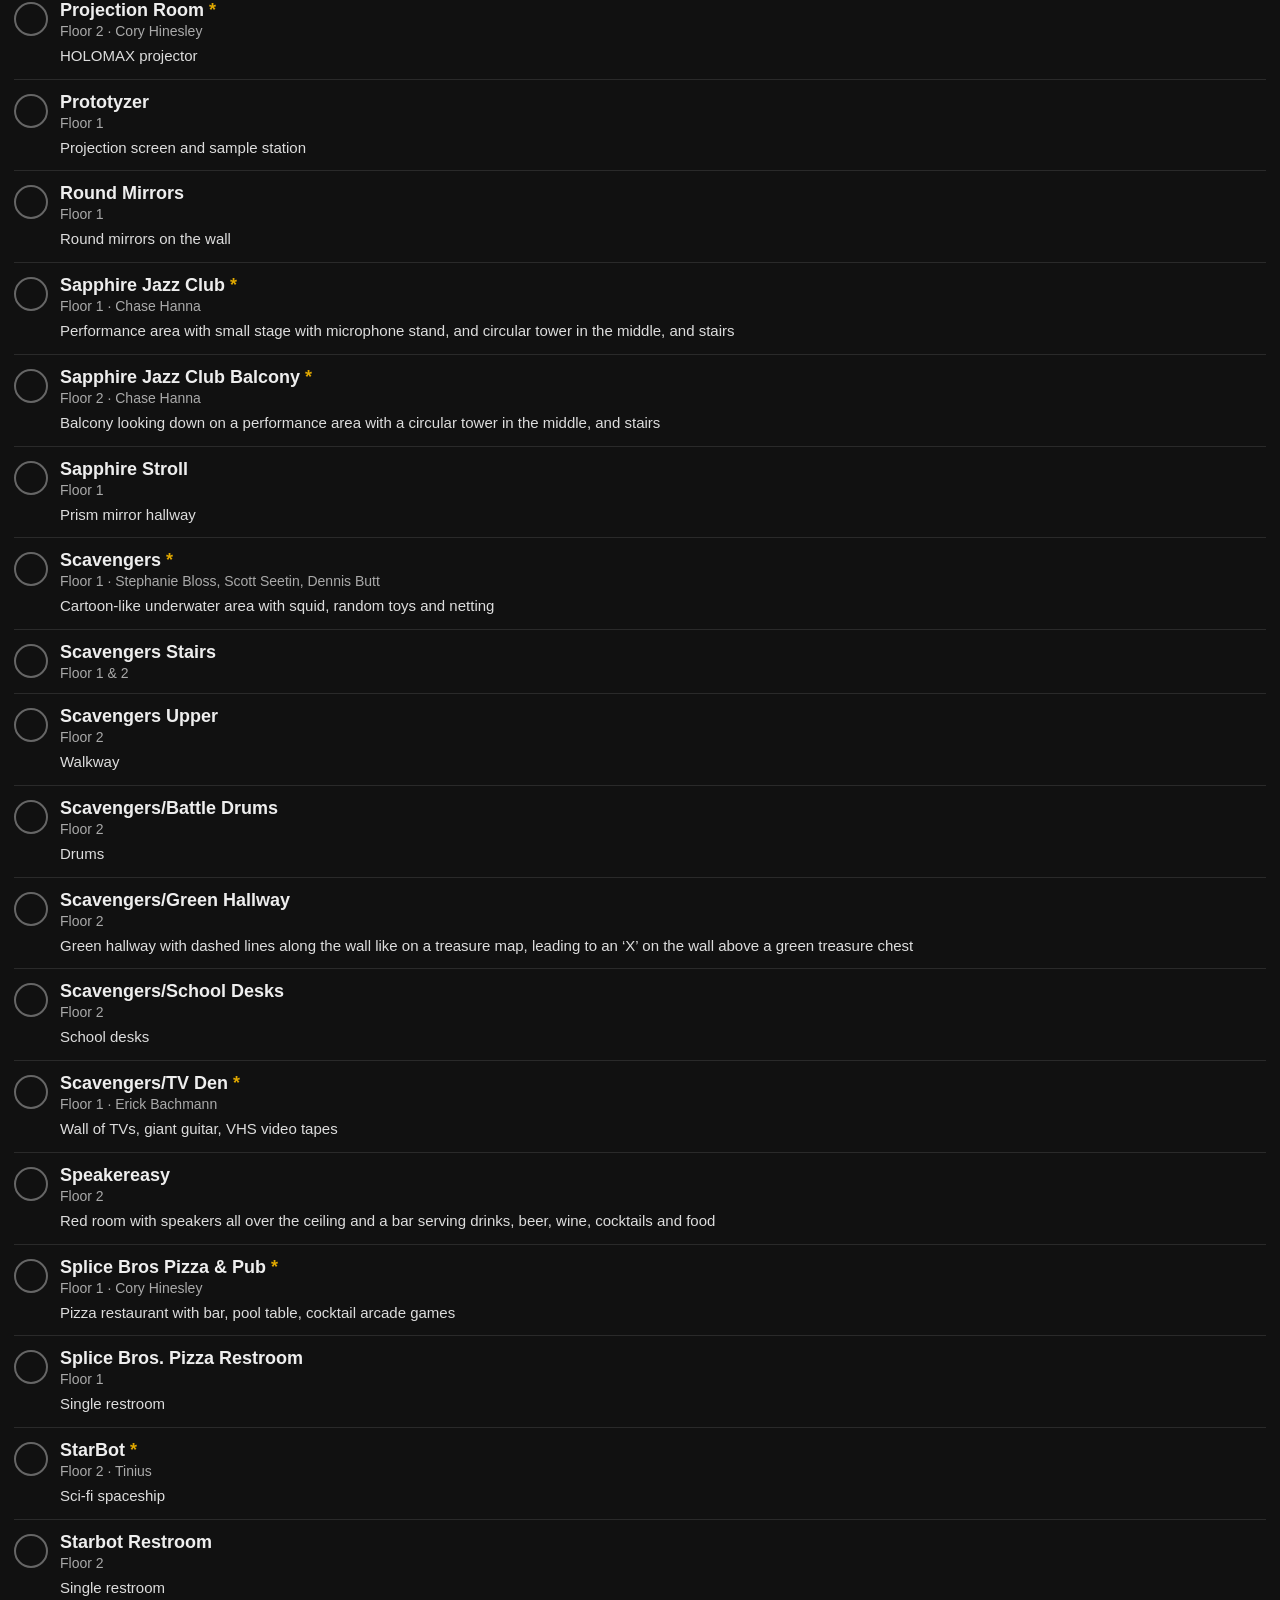
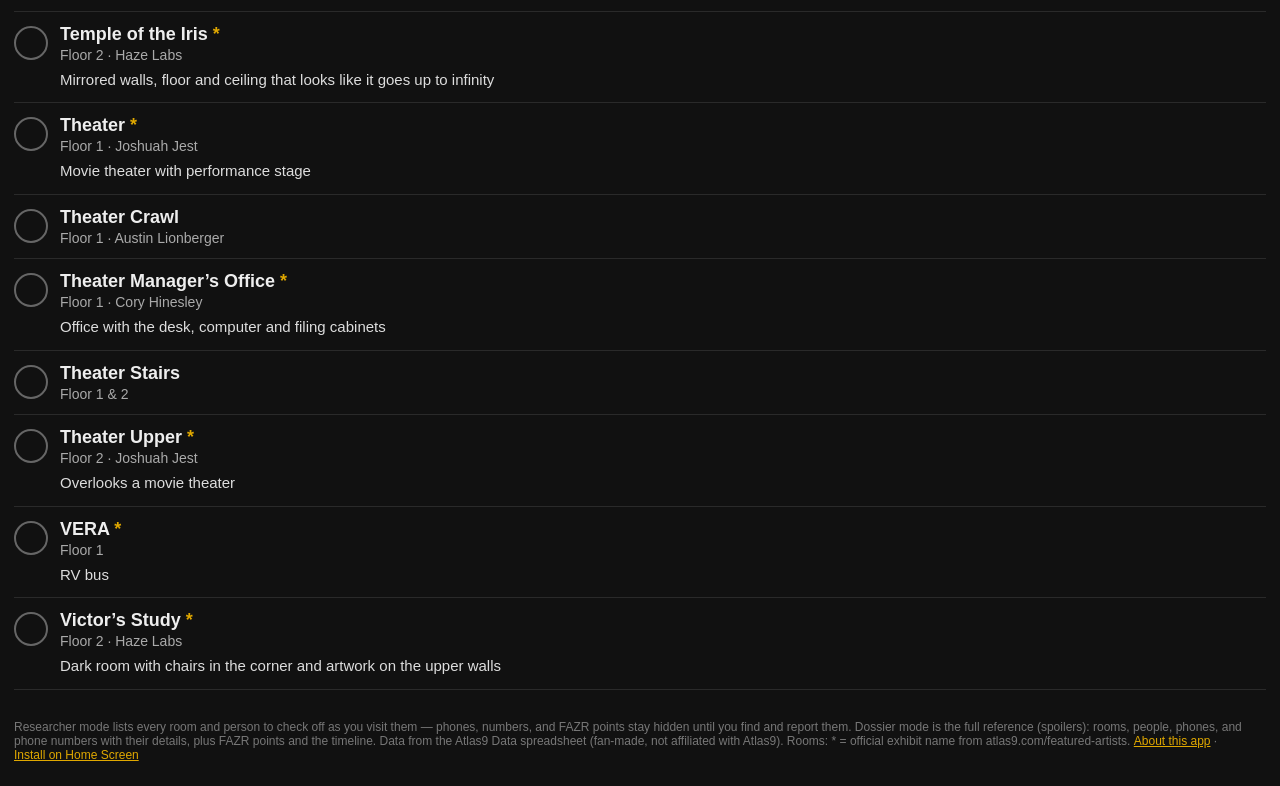
==== commit db7541b7: "Atlas9 Field Guide v1.17.25 — Sapphire Jazz Club INTERFAZE" ====
--- a/WebApp/FieldGuide/index.html
+++ b/WebApp/FieldGuide/index.html
@@ -219,7 +219,7 @@
 <div id="sheetWrap"><div id="sheet"></div></div>
 <footer>Researcher mode lists every room and person to check off as you visit them — phones, numbers, and FAZR points stay hidden until you find and report them. Dossier mode is the full reference (spoilers): rooms, people, phones, and phone numbers with their details, plus FAZR points and the timeline. Data from the Atlas9 Data spreadsheet (fan-made, not affiliated with Atlas9). Rooms: * = official exhibit name from atlas9.com/featured-artists. <button id="aboutBtn">About this app</button> · <button id="installBtn">Install on Home Screen</button></footer>
 <script>
-const APP_VERSION = '1.17.24';
+const APP_VERSION = '1.17.25';
 /* Physical keyboard: desktop browsers have a fine pointer (mouse/trackpad);
    phones and tablets have a coarse pointer (touch) and no keyboard. The hunt
    input stays readonly on touch devices so the on-screen keyboard never pops
@@ -448,6 +448,7 @@
    in the header opens this list, newest first. Notes stay terse and never
    name anything hidden — no hidden FAZR, hidden door, or hidden room. */
 const WHATS_NEW = {
+  '1.17.25': ['The Sapphire Jazz Club has an INTERFAZE now — next to the Auditorium 4 entrance.'],
   '1.17.24': ['Correction: the Power Supply FAZR is back — the bogus entry was its INTERFAZE, not the FAZR. Power Supply has 3 computers and 1 FAZR, no INTERFAZE; the INTERFAZE belongs to FACADE Field Lab next door.'],
   '1.17.23': ['The Power Supply FAZR point is gone — it was a misfiled FACADE photo, not a Power Supply FAZR. FACADE keeps its FAZR.', 'Reporting from a list no longer jumps you to the Passage tab — the tab stays on the list you came from, and Back takes you back there.'],
   '1.17.22': ['FAZR points now show how many identical stations they cover, e.g. "FAZR (2)" — the Spire seats are 6, the StarBot LITE stations are 4.', 'The Lobby links directly to the Box Office now, both ways.'],
@@ -475,7 +476,7 @@
   '1.17.0': ['Researcher and Dossier share the same category lists; Researcher shows only what you found.'],
   '1.16.0': ['Researcher reworked as Log a Find.', 'Room descriptions split into a public description and a spoiler-only detail.']
 };
-const RELEASE_VERSIONS = ['1.17.24', '1.17.23', '1.17.22', '1.17.21', '1.17.16', '1.17.15', '1.17.14', '1.17.13', '1.17.12', '1.17.11', '1.17.10', '1.17.9', '1.17.8', '1.17.7', '1.17.6', '1.17.5', '1.17.4', '1.17.3', '1.17.2', '1.17.1', '1.17.0', '1.16.0'];
+const RELEASE_VERSIONS = ['1.17.25', '1.17.24', '1.17.23', '1.17.22', '1.17.21', '1.17.16', '1.17.15', '1.17.14', '1.17.13', '1.17.12', '1.17.11', '1.17.10', '1.17.9', '1.17.8', '1.17.7', '1.17.6', '1.17.5', '1.17.4', '1.17.3', '1.17.2', '1.17.1', '1.17.0', '1.16.0'];
 function releaseNotesHTML() {
   let html = '';
   for (const v of RELEASE_VERSIONS) {
